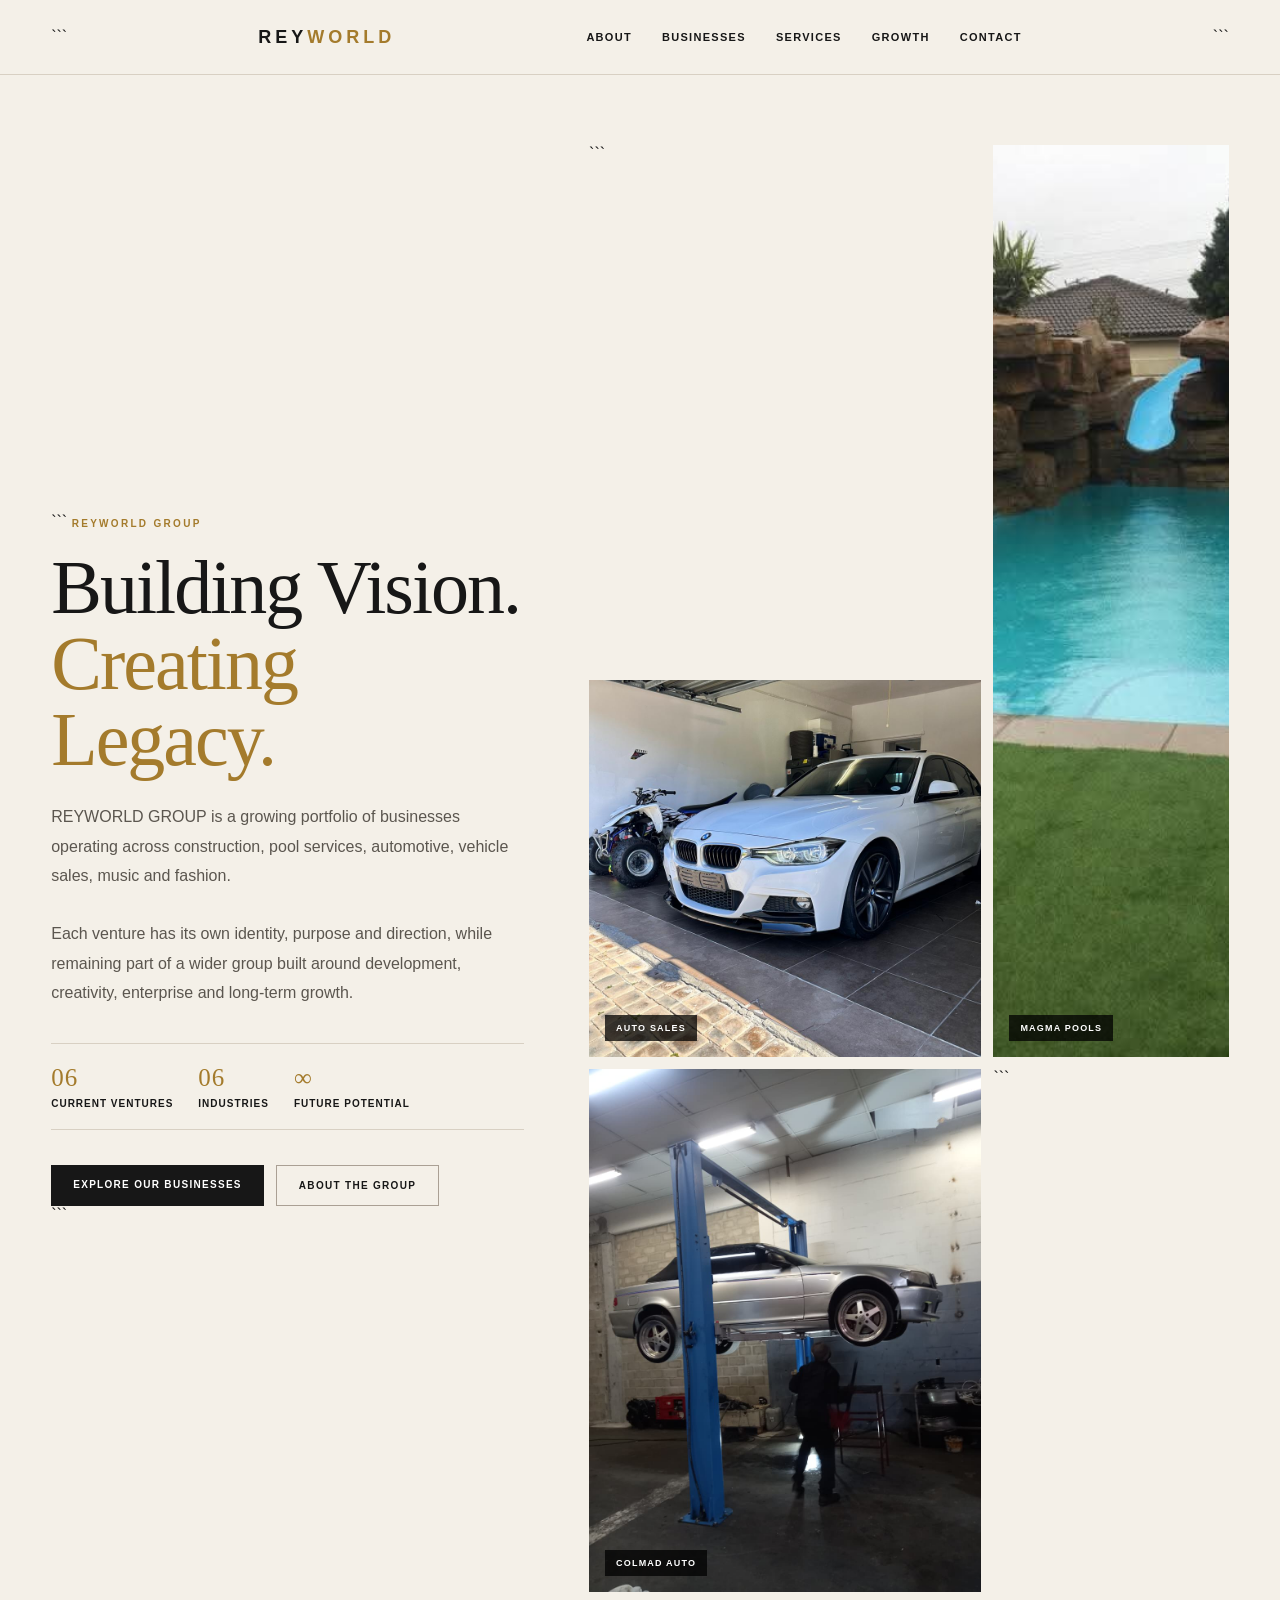
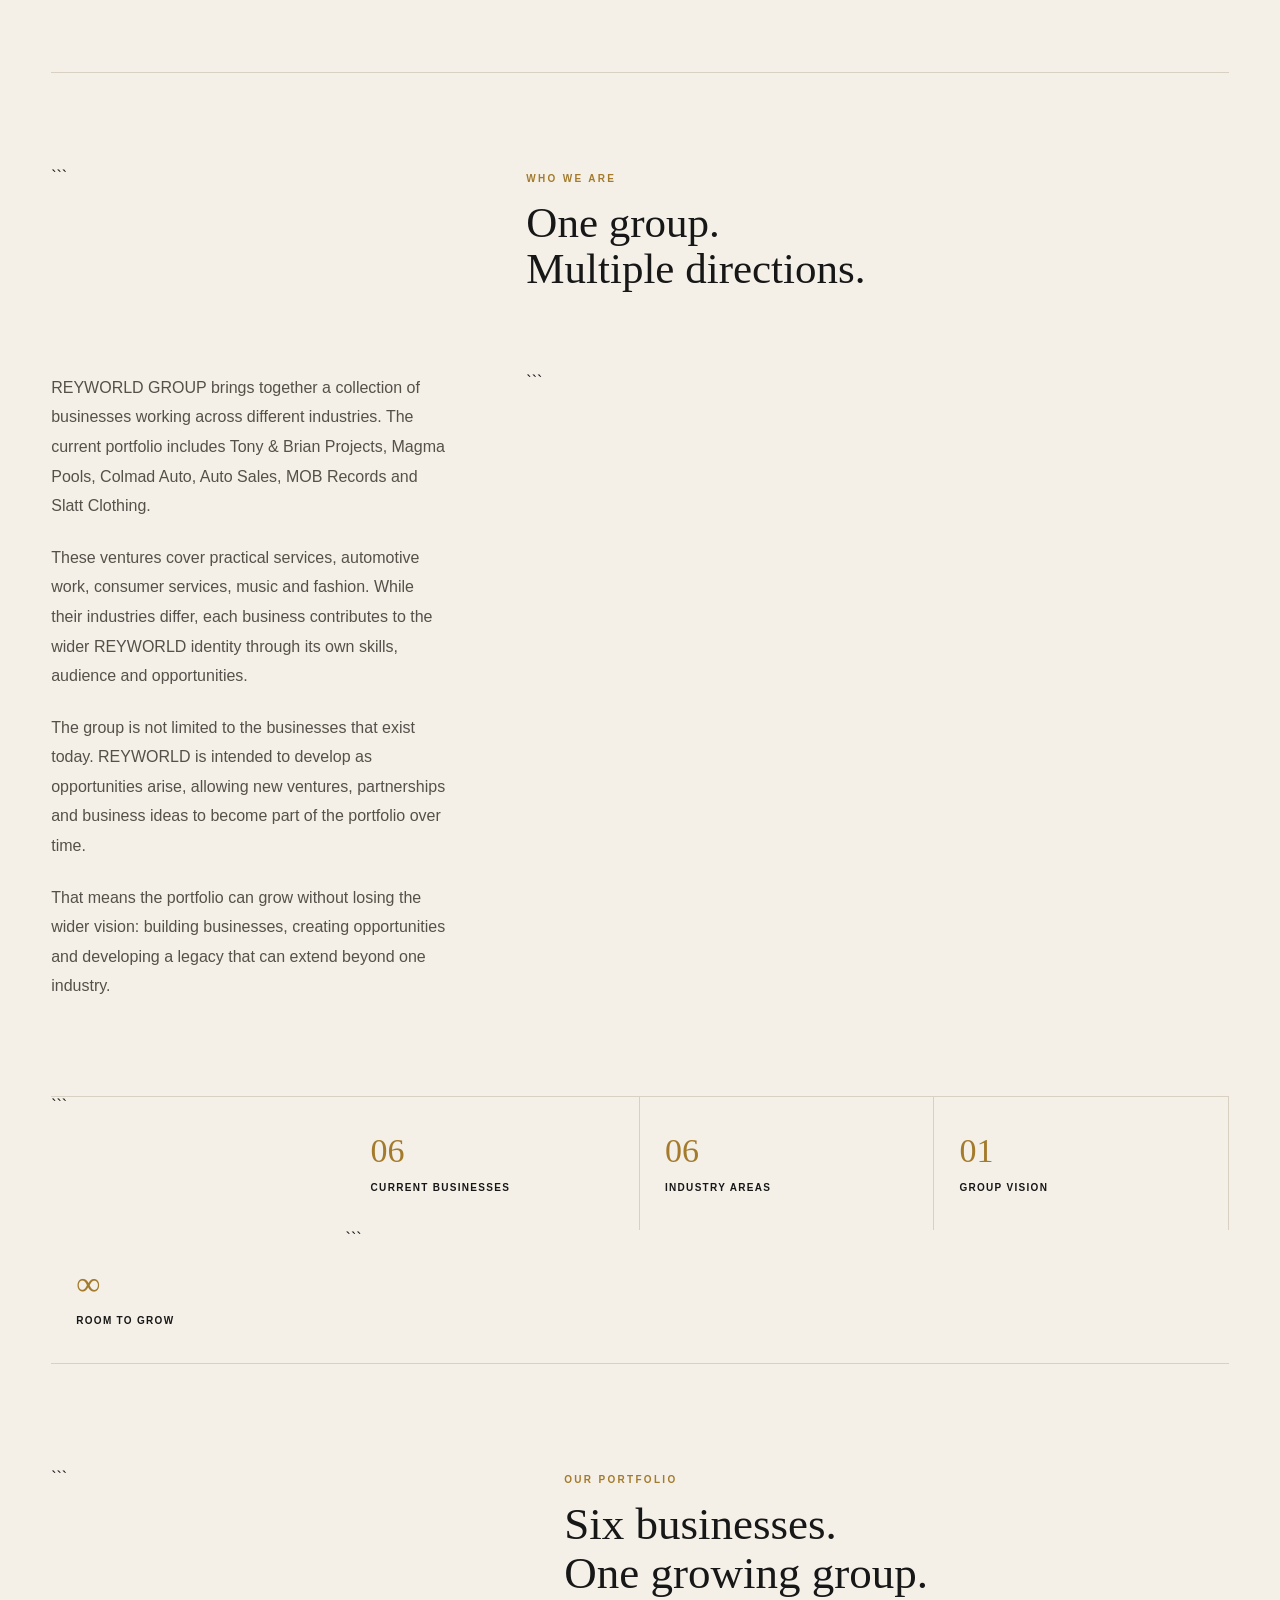
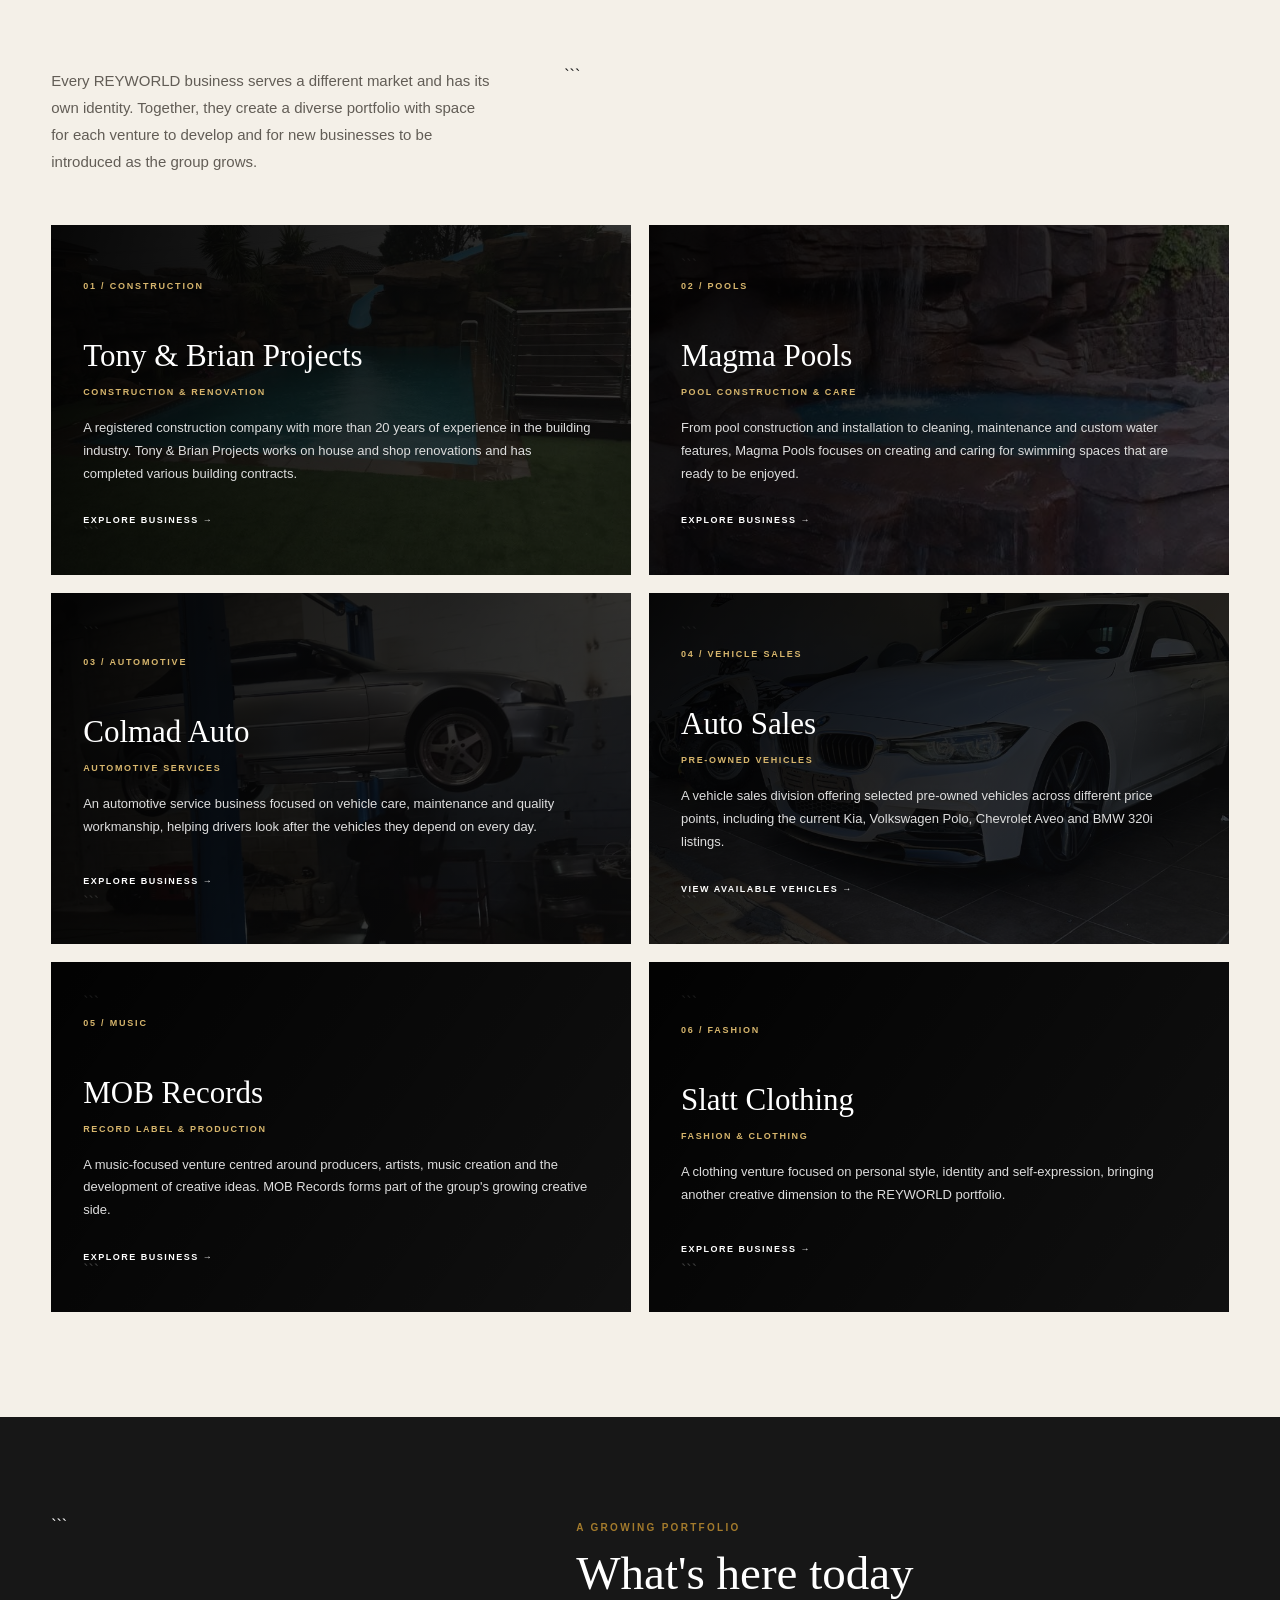
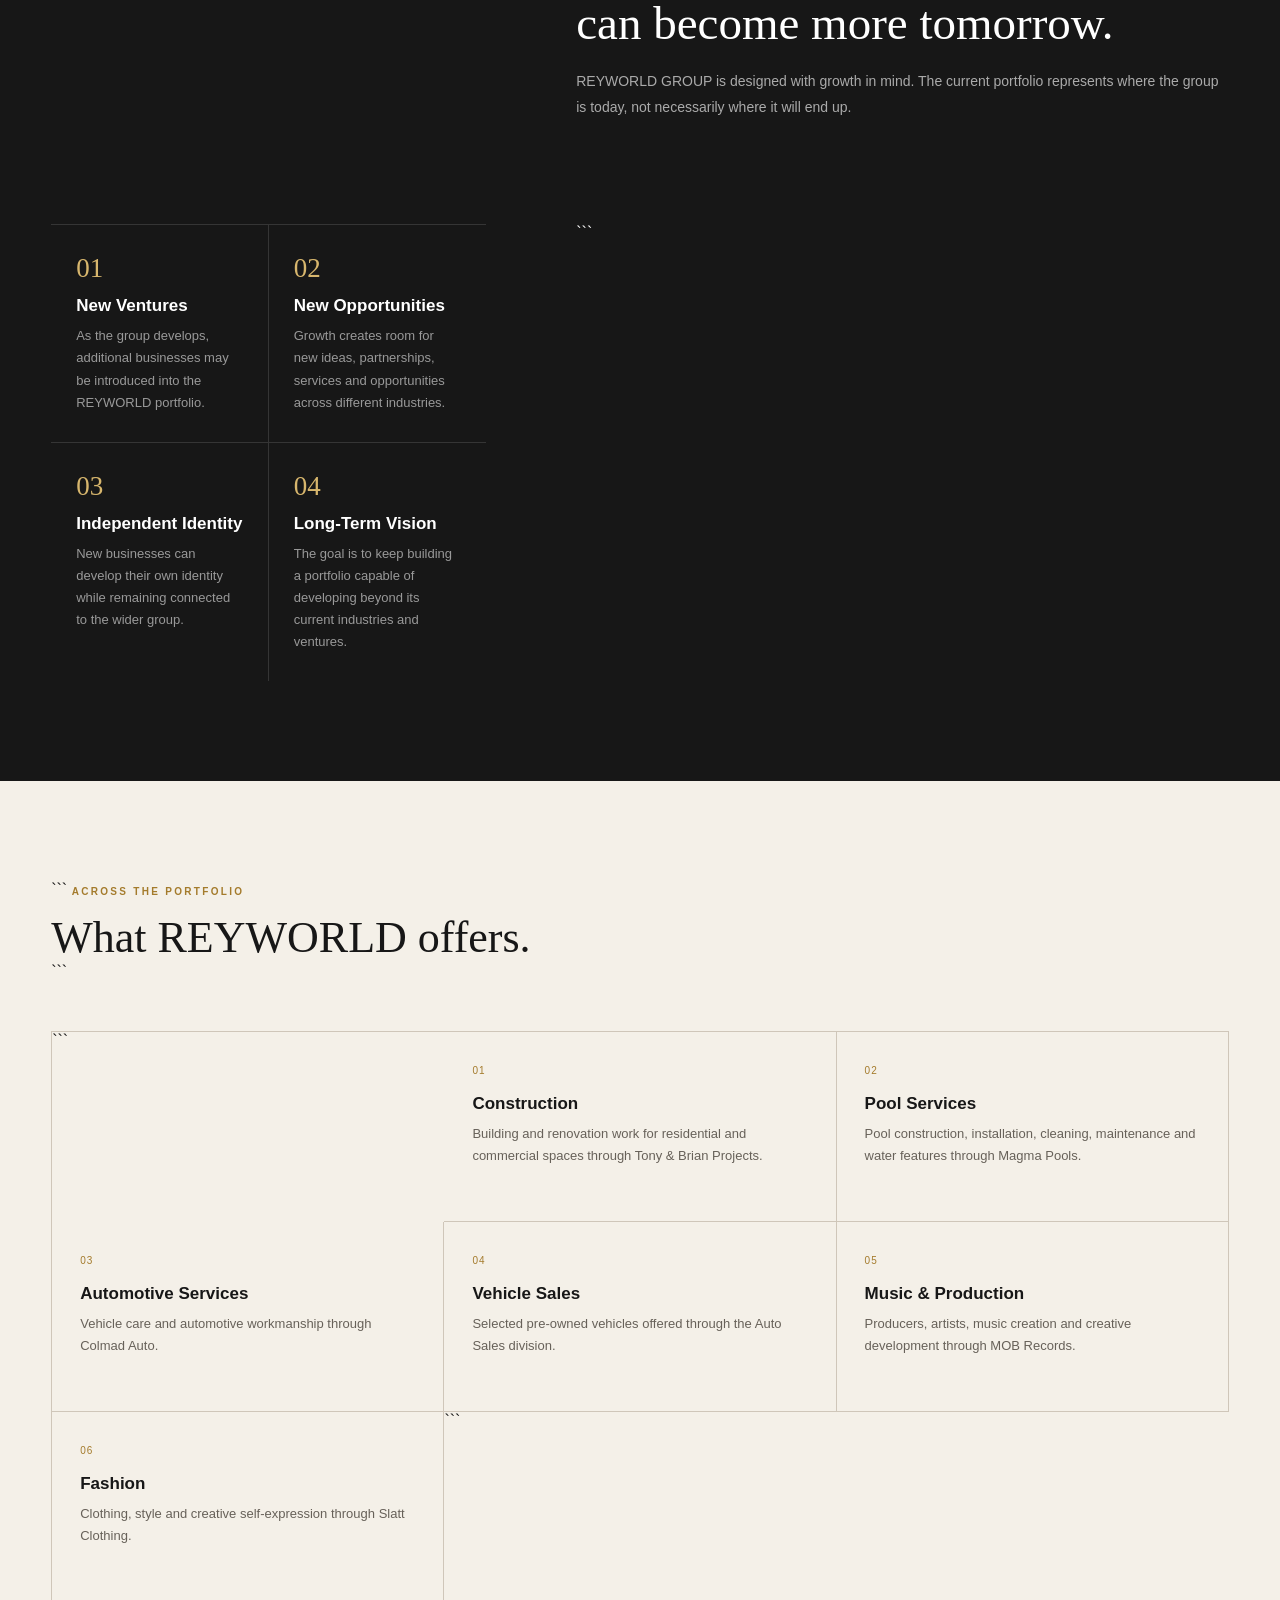
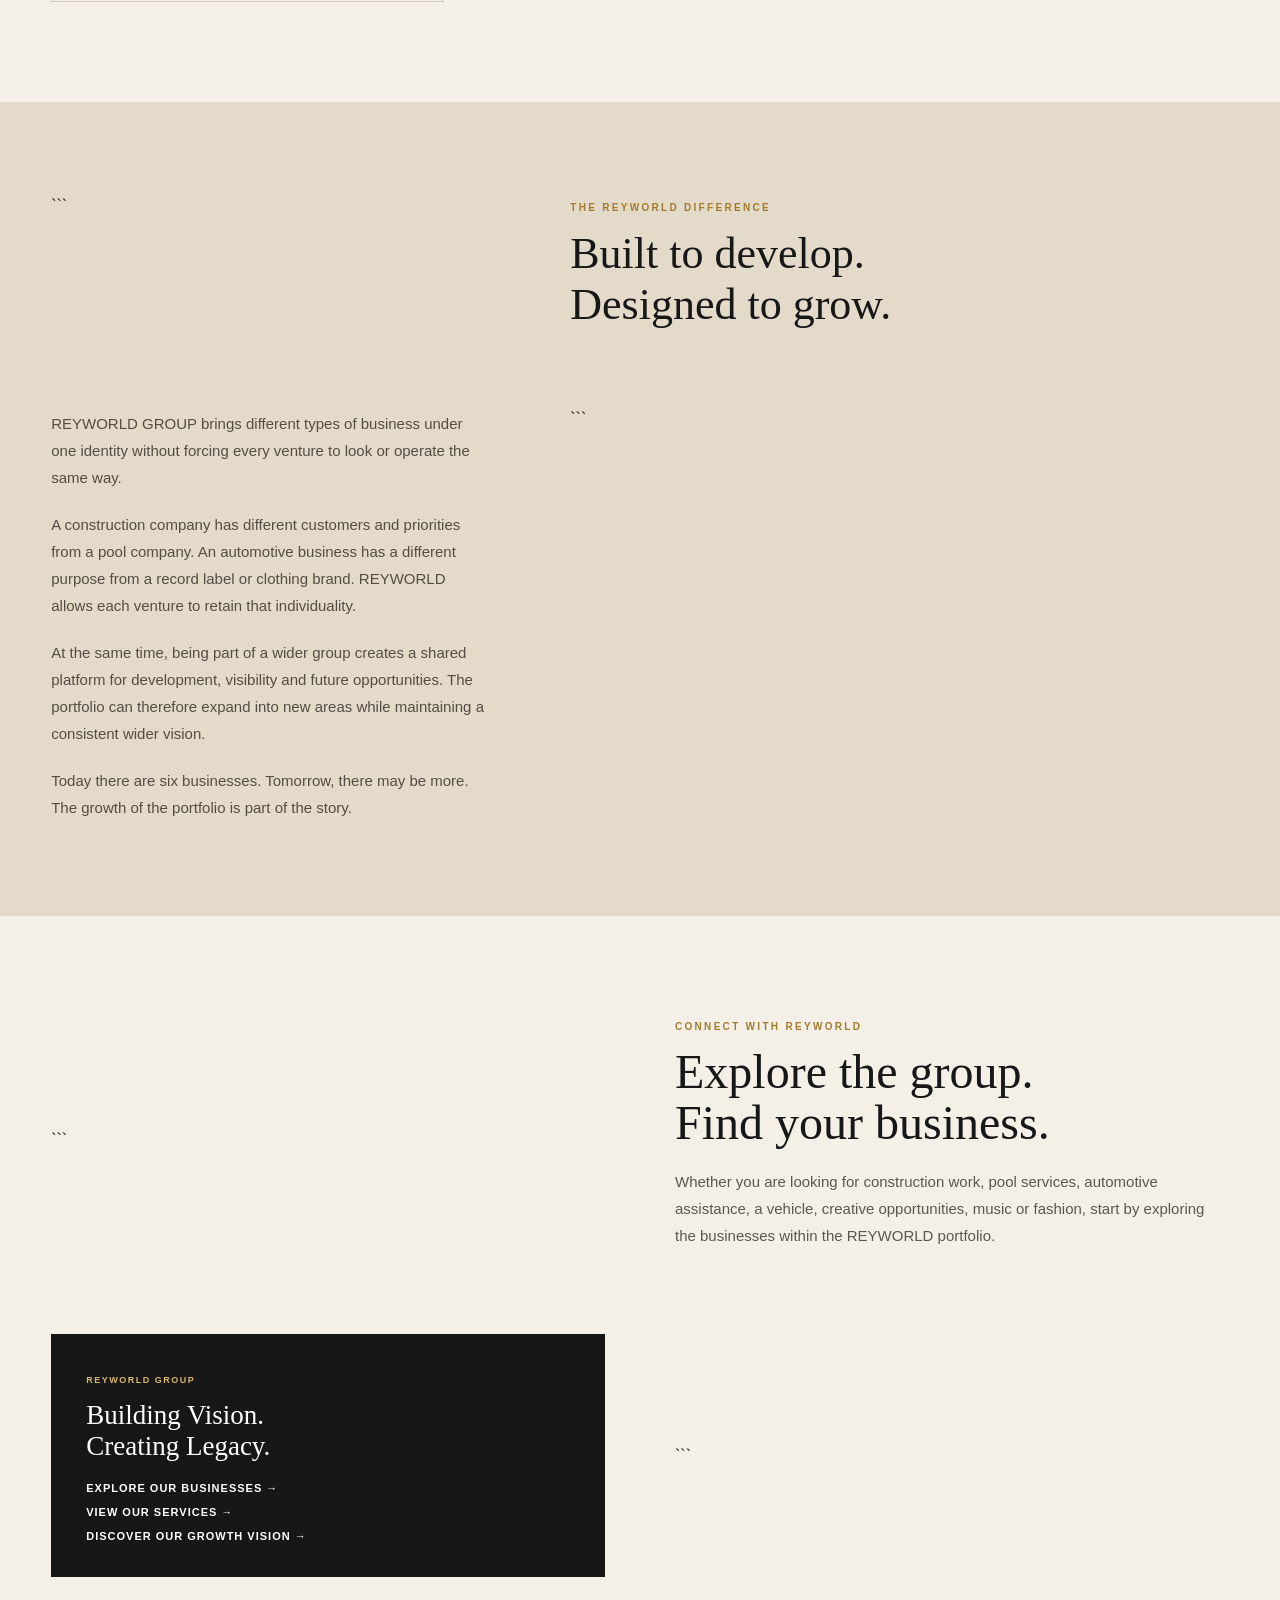
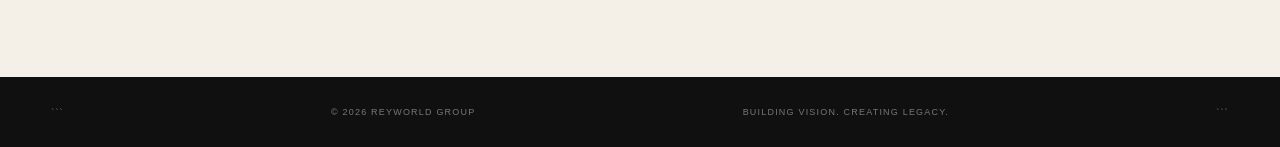
==== index.html @ 30e03f80 "Update index.html" ====
<!DOCTYPE html>

<html lang="en">
<head>
<meta charset="UTF-8">
<meta name="viewport" content="width=device-width, initial-scale=1.0">
<title>REYWORLD GROUP | Building Vision. Creating Legacy.</title>

<style>
*{box-sizing:border-box}

html{scroll-behavior:smooth}

body{
    margin:0;
    background:#f4f0e8;
    color:#171717;
    font-family:Arial,Helvetica,sans-serif;
}

img{
    max-width:100%;
}

a{
    color:inherit;
}

/* HEADER */

header{
    position:sticky;
    top:0;
    z-index:1000;
    background:rgba(244,240,232,.97);
    backdrop-filter:blur(12px);
    border-bottom:1px solid #d8d0c3;
}

.nav{
    width:min(1280px,92%);
    min-height:74px;
    margin:auto;
    display:flex;
    align-items:center;
    justify-content:space-between;
}

.logo{
    text-decoration:none;
    font-size:18px;
    font-weight:800;
    letter-spacing:4px;
}

.logo span{
    color:#a47b2c;
}

.nav-links{
    display:flex;
    gap:30px;
}

.nav-links a{
    text-decoration:none;
    font-size:11px;
    font-weight:bold;
    letter-spacing:1.3px;
    text-transform:uppercase;
}

.nav-links a:hover{
    color:#a47b2c;
}

.menu-button{
    display:none;
    border:0;
    background:none;
    font-size:27px;
    cursor:pointer;
}

.mobile-menu{
    display:none;
}

/* GENERAL */

.container{
    width:min(1280px,92%);
    margin:auto;
}

.section-label{
    color:#a47b2c;
    font-size:10px;
    font-weight:bold;
    letter-spacing:2.3px;
    text-transform:uppercase;
}

.button{
    display:inline-block;
    padding:14px 22px;
    text-decoration:none;
    font-size:10px;
    font-weight:bold;
    letter-spacing:1.3px;
    text-transform:uppercase;
    transition:.25s;
}

.button-dark{
    background:#171717;
    color:white;
}

.button-outline{
    border:1px solid #aaa094;
}

.button:hover{
    transform:translateY(-2px);
}

/* HERO */

.hero{
    padding:70px 0 80px;
    display:grid;
    grid-template-columns:.85fr 1.15fr;
    gap:65px;
    align-items:center;
}

.hero-copy{
    max-width:570px;
}

.hero h1{
    margin:18px 0 25px;
    font-family:Georgia,serif;
    font-size:clamp(46px,6vw,76px);
    line-height:1;
    font-weight:500;
    letter-spacing:-2px;
}

.hero h1 span{
    color:#a47b2c;
}

.hero-text{
    margin:0 0 28px;
    color:#5b564f;
    font-size:16px;
    line-height:1.85;
}

.hero-meta{
    display:flex;
    gap:25px;
    margin:35px 0;
    padding:20px 0;
    border-top:1px solid #d8d0c3;
    border-bottom:1px solid #d8d0c3;
}

.hero-meta div{
    font-size:10px;
    font-weight:bold;
    letter-spacing:1px;
    text-transform:uppercase;
}

.hero-meta strong{
    display:block;
    margin-bottom:6px;
    font-family:Georgia,serif;
    font-size:25px;
    font-weight:500;
    color:#a47b2c;
}

.hero-actions{
    display:flex;
    gap:12px;
    flex-wrap:wrap;
}

/* HERO COLLAGE */

.hero-gallery{
    min-height:570px;
    display:grid;
    grid-template-columns:1.25fr .75fr;
    grid-template-rows:1fr .72fr;
    gap:12px;
}

.hero-image{
    position:relative;
    overflow:hidden;
    background:#d5d0c7;
}

.hero-image:first-child{
    grid-row:span 2;
}

.hero-image img{
    width:100%;
    height:100%;
    display:block;
    object-fit:cover;
    transition:transform .6s ease;
}

.hero-image:hover img{
    transform:scale(1.04);
}

.image-label{
    position:absolute;
    left:16px;
    bottom:16px;
    padding:8px 11px;
    background:rgba(0,0,0,.75);
    color:white;
    font-size:9px;
    font-weight:bold;
    letter-spacing:1.2px;
    text-transform:uppercase;
}

/* ABOUT */

.about{
    padding:95px 0;
    border-top:1px solid #d8d0c3;
}

.about-grid{
    display:grid;
    grid-template-columns:.72fr 1.28fr;
    gap:80px;
}

.about h2{
    margin:14px 0 0;
    font-family:Georgia,serif;
    font-size:43px;
    line-height:1.08;
    font-weight:500;
}

.about-content p{
    margin:0 0 22px;
    color:#555049;
    font-size:16px;
    line-height:1.85;
}

.about-content p:last-child{
    margin-bottom:0;
}

/* FACTS */

.facts{
    display:grid;
    grid-template-columns:repeat(4,1fr);
    border-top:1px solid #d8d0c3;
    border-bottom:1px solid #d8d0c3;
}

.fact{
    padding:35px 25px;
    border-right:1px solid #d8d0c3;
}

.fact:last-child{
    border-right:0;
}

.fact-number{
    display:block;
    margin-bottom:7px;
    color:#a47b2c;
    font-family:Georgia,serif;
    font-size:34px;
}

.fact-title{
    font-size:10px;
    font-weight:bold;
    letter-spacing:1.3px;
    text-transform:uppercase;
}

/* BUSINESS INTRO */

.business-section{
    padding:105px 0;
}

.section-heading{
    display:grid;
    grid-template-columns:.8fr 1.2fr;
    gap:70px;
    margin-bottom:50px;
}

.section-heading h2{
    margin:13px 0 0;
    font-family:Georgia,serif;
    font-size:45px;
    line-height:1.08;
    font-weight:500;
}

.section-heading p{
    margin:0;
    align-self:end;
    color:#625d56;
    font-size:15px;
    line-height:1.8;
}

/* BUSINESS CARDS */

.business-grid{
    display:grid;
    grid-template-columns:repeat(2,1fr);
    gap:18px;
}

.business-card{
    position:relative;
    min-height:330px;
    padding:32px;
    display:flex;
    flex-direction:column;
    justify-content:space-between;
    overflow:hidden;
    background:#191919;
    color:white;
    text-decoration:none;
}

.business-card::after{
    content:"";
    position:absolute;
    inset:0;
    background:linear-gradient(125deg,rgba(0,0,0,.94),rgba(0,0,0,.35));
    z-index:1;
}

.business-card-image{
    position:absolute;
    inset:0;
    width:100%;
    height:100%;
    object-fit:cover;
    opacity:.42;
    transition:.6s;
}

.business-card:hover .business-card-image{
    transform:scale(1.05);
    opacity:.55;
}

.business-content,
.business-link{
    position:relative;
    z-index:2;
}

.business-number{
    color:#d7b66d;
    font-size:9px;
    font-weight:bold;
    letter-spacing:1.8px;
}

.business-card h3{
    margin:45px 0 7px;
    font-family:Georgia,serif;
    font-size:31px;
    font-weight:500;
}

.business-type{
    color:#d7b66d;
    font-size:9px;
    font-weight:bold;
    letter-spacing:1.6px;
    text-transform:uppercase;
}

.business-card p{
    max-width:510px;
    margin:18px 0 0;
    color:#ddd;
    font-size:13px;
    line-height:1.75;
}

.business-link{
    margin-top:30px;
    font-size:9px;
    font-weight:bold;
    letter-spacing:1.5px;
    text-transform:uppercase;
}

.business-card:hover .business-link{
    color:#d7b66d;
}

/* GROWTH */

.growth{
    padding:100px 0;
    background:#171717;
    color:white;
}

.growth-grid{
    display:grid;
    grid-template-columns:.8fr 1.2fr;
    gap:90px;
}

.growth h2{
    margin:14px 0 20px;
    font-family:Georgia,serif;
    font-size:47px;
    line-height:1.06;
    font-weight:500;
}

.growth-intro{
    color:#aaa;
    font-size:14px;
    line-height:1.85;
}

.growth-content{
    display:grid;
    grid-template-columns:1fr 1fr;
    gap:0;
}

.growth-item{
    padding:28px 25px;
    border-top:1px solid #353535;
}

.growth-item:nth-child(odd){
    border-right:1px solid #353535;
}

.growth-item span{
    color:#d7b66d;
    font-family:Georgia,serif;
    font-size:27px;
}

.growth-item h3{
    margin:12px 0 9px;
    font-size:17px;
}

.growth-item p{
    margin:0;
    color:#999;
    font-size:13px;
    line-height:1.7;
}

/* SERVICES */

.services{
    padding:100px 0;
}

.services-heading{
    margin-bottom:50px;
}

.services-heading h2{
    margin:13px 0 0;
    font-family:Georgia,serif;
    font-size:44px;
    font-weight:500;
}

.service-grid{
    display:grid;
    grid-template-columns:repeat(3,1fr);
    border-top:1px solid #cfc6b9;
    border-left:1px solid #cfc6b9;
}

.service{
    min-height:190px;
    padding:28px;
    border-right:1px solid #cfc6b9;
    border-bottom:1px solid #cfc6b9;
}

.service-number{
    color:#a47b2c;
    font-size:10px;
    letter-spacing:1px;
}

.service h3{
    margin:16px 0 9px;
    font-size:17px;
}

.service p{
    margin:0;
    color:#676159;
    font-size:13px;
    line-height:1.7;
}

/* WHY */

.why{
    padding:95px 0;
    background:#e4dac9;
}

.why-grid{
    display:grid;
    grid-template-columns:.8fr 1.2fr;
    gap:80px;
}

.why h2{
    margin:13px 0 0;
    font-family:Georgia,serif;
    font-size:44px;
    font-weight:500;
}

.why-content p{
    margin:0 0 20px;
    color:#544d43;
    font-size:15px;
    line-height:1.8;
}

.why-content p:last-child{
    margin-bottom:0;
}

/* CONTACT */

.contact{
    padding:100px 0;
}

.contact-grid{
    display:grid;
    grid-template-columns:1fr 1fr;
    gap:70px;
    align-items:center;
}

.contact h2{
    margin:13px 0 20px;
    font-family:Georgia,serif;
    font-size:48px;
    font-weight:500;
    line-height:1.05;
}

.contact-text{
    max-width:560px;
    color:#5d574f;
    font-size:15px;
    line-height:1.8;
}

.contact-box{
    padding:35px;
    background:#171717;
    color:white;
}

.contact-box small{
    color:#d7b66d;
    font-size:9px;
    font-weight:bold;
    letter-spacing:1.5px;
}

.contact-box h3{
    margin:13px 0 20px;
    font-family:Georgia,serif;
    font-size:27px;
    font-weight:500;
}

.contact-box a{
    display:block;
    margin-top:12px;
    color:white;
    text-decoration:none;
    font-size:11px;
    font-weight:bold;
    letter-spacing:1px;
    text-transform:uppercase;
}

.contact-box a:hover{
    color:#d7b66d;
}

/* FOOTER */

footer{
    padding:30px 0;
    background:#101010;
    color:#777;
}

.footer-inner{
    width:min(1280px,92%);
    margin:auto;
    display:flex;
    justify-content:space-between;
    gap:20px;
    font-size:9px;
    letter-spacing:1.2px;
    text-transform:uppercase;
}

/* MOBILE */

@media(max-width:850px){

    .nav{
        min-height:68px;
    }

    .nav-links{
        display:none;
    }

    .menu-button{
        display:block;
    }

    .mobile-menu{
        padding:8px 6% 18px;
        background:#f4f0e8;
        border-top:1px solid #d8d0c3;
    }

    .mobile-menu a{
        display:block;
        padding:12px 0;
        text-decoration:none;
        font-size:11px;
        font-weight:bold;
        letter-spacing:1px;
        text-transform:uppercase;
    }

    .hero{
        grid-template-columns:1fr;
        padding:50px 0;
    }

    .hero-gallery{
        min-height:430px;
    }

    .about-grid,
    .growth-grid,
    .why-grid,
    .contact-grid,
    .section-heading{
        grid-template-columns:1fr;
        gap:35px;
    }

    .facts{
        grid-template-columns:1fr 1fr;
    }

    .fact{
        border-bottom:1px solid #d8d0c3;
    }

    .business-grid{
        grid-template-columns:1fr;
    }

    .service-grid{
        grid-template-columns:1fr;
    }

    .growth-content{
        grid-template-columns:1fr;
    }

    .growth-item:nth-child(odd){
        border-right:0;
    }

    .footer-inner{
        flex-direction:column;
    }
}

</style>

</head>

<body>

<header>

<div class="nav">

```
<a href="#home" class="logo">
    REY<span>WORLD</span>
</a>

<nav class="nav-links">
    <a href="#about">About</a>
    <a href="#businesses">Businesses</a>
    <a href="#services">Services</a>
    <a href="#growth">Growth</a>
    <a href="#contact">Contact</a>
</nav>

<button class="menu-button" onclick="toggleMenu()">⋮</button>
```

</div>

<div class="mobile-menu" id="mobileMenu">

```
<a href="#about" onclick="toggleMenu()">About</a>
<a href="#businesses" onclick="toggleMenu()">Businesses</a>
<a href="#services" onclick="toggleMenu()">Services</a>
<a href="#growth" onclick="toggleMenu()">Growth</a>
<a href="#contact" onclick="toggleMenu()">Contact</a>
```

</div>

</header>

<main>

<div class="container">

<!-- HERO -->

<section class="hero" id="home">

<div class="hero-copy">

```
<span class="section-label">
    REYWORLD GROUP
</span>

<h1>
    Building Vision.<br>
    <span>Creating Legacy.</span>
</h1>

<p class="hero-text">
    REYWORLD GROUP is a growing portfolio of businesses operating
    across construction, pool services, automotive, vehicle sales,
    music and fashion.
</p>

<p class="hero-text">
    Each venture has its own identity, purpose and direction,
    while remaining part of a wider group built around development,
    creativity, enterprise and long-term growth.
</p>

<div class="hero-meta">

    <div>
        <strong>06</strong>
        Current Ventures
    </div>

    <div>
        <strong>06</strong>
        Industries
    </div>

    <div>
        <strong>∞</strong>
        Future Potential
    </div>

</div>

<div class="hero-actions">

    <a href="#businesses" class="button button-dark">
        Explore Our Businesses
    </a>

    <a href="#about" class="button button-outline">
        About The Group
    </a>

</div>
```

</div>

<div class="hero-gallery">

```
<div class="hero-image">

    <img
        src="images/WhatsApp Image 2026-09-11 at 10.52.59.jpeg"
        alt="Magma Pools swimming pool"
    >

    <div class="image-label">
        Magma Pools
    </div>

</div>


<div class="hero-image">

    <img
        src="images/WhatsApp Image 2026-09-12 at 19.15.19.jpeg"
        alt="BMW 320i available through Auto Sales"
    >

    <div class="image-label">
        Auto Sales
    </div>

</div>


<div class="hero-image">

    <img
        src="images/WhatsApp Image 2026-09-12 at 19.15.59.jpeg"
        alt="Colmad Auto workshop"
    >

    <div class="image-label">
        Colmad Auto
    </div>

</div>
```

</section>

<!-- ABOUT -->

<section class="about" id="about">

<div class="about-grid">

```
<div>

    <span class="section-label">
        Who We Are
    </span>

    <h2>
        One group.<br>
        Multiple directions.
    </h2>

</div>


<div class="about-content">

    <p>
        REYWORLD GROUP brings together a collection of businesses
        working across different industries. The current portfolio
        includes Tony & Brian Projects, Magma Pools, Colmad Auto,
        Auto Sales, MOB Records and Slatt Clothing.
    </p>

    <p>
        These ventures cover practical services, automotive work,
        consumer services, music and fashion. While their industries
        differ, each business contributes to the wider REYWORLD
        identity through its own skills, audience and opportunities.
    </p>

    <p>
        The group is not limited to the businesses that exist today.
        REYWORLD is intended to develop as opportunities arise,
        allowing new ventures, partnerships and business ideas to
        become part of the portfolio over time.
    </p>

    <p>
        That means the portfolio can grow without losing the wider
        vision: building businesses, creating opportunities and
        developing a legacy that can extend beyond one industry.
    </p>

</div>
```

</div>

</section>

<!-- FACTS -->

<section class="facts">

```
<div class="fact">
    <span class="fact-number">06</span>
    <span class="fact-title">Current Businesses</span>
</div>

<div class="fact">
    <span class="fact-number">06</span>
    <span class="fact-title">Industry Areas</span>
</div>

<div class="fact">
    <span class="fact-number">01</span>
    <span class="fact-title">Group Vision</span>
</div>

<div class="fact">
    <span class="fact-number">∞</span>
    <span class="fact-title">Room To Grow</span>
</div>
```

</section>

<!-- BUSINESSES -->

<section class="business-section" id="businesses">

<div class="section-heading">

```
<div>

    <span class="section-label">
        Our Portfolio
    </span>

    <h2>
        Six businesses.<br>
        One growing group.
    </h2>

</div>

<p>
    Every REYWORLD business serves a different market and has its own
    identity. Together, they create a diverse portfolio with space
    for each venture to develop and for new businesses to be introduced
    as the group grows.
</p>
```

</div>

<div class="business-grid">

<a href="tony-brian.html" class="business-card">

```
<img
    class="business-card-image"
    src="images/WhatsApp Image 2026-09-11 at 10.52.59.jpeg"
    alt=""
>

<div class="business-content">

    <span class="business-number">
        01 / CONSTRUCTION
    </span>

    <h3>
        Tony & Brian Projects
    </h3>

    <span class="business-type">
        Construction & Renovation
    </span>

    <p>
        A registered construction company with more than 20 years
        of experience in the building industry. Tony & Brian Projects
        works on house and shop renovations and has completed
        various building contracts.
    </p>

</div>

<span class="business-link">
    Explore Business →
</span>
```

</a>

<a href="magma-pools.html" class="business-card">

```
<img
    class="business-card-image"
    src="images/WhatsApp Image 2026-09-11 at 10.53.00 (1).jpeg"
    alt=""
>

<div class="business-content">

    <span class="business-number">
        02 / POOLS
    </span>

    <h3>
        Magma Pools
    </h3>

    <span class="business-type">
        Pool Construction & Care
    </span>

    <p>
        From pool construction and installation to cleaning,
        maintenance and custom water features, Magma Pools focuses
        on creating and caring for swimming spaces that are ready
        to be enjoyed.
    </p>

</div>

<span class="business-link">
    Explore Business →
</span>
```

</a>

<a href="colmad-auto.html" class="business-card">

```
<img
    class="business-card-image"
    src="images/WhatsApp Image 2026-09-12 at 19.15.59.jpeg"
    alt=""
>

<div class="business-content">

    <span class="business-number">
        03 / AUTOMOTIVE
    </span>

    <h3>
        Colmad Auto
    </h3>

    <span class="business-type">
        Automotive Services
    </span>

    <p>
        An automotive service business focused on vehicle care,
        maintenance and quality workmanship, helping drivers look
        after the vehicles they depend on every day.
    </p>

</div>

<span class="business-link">
    Explore Business →
</span>
```

</a>

<a href="auto-sales.html" class="business-card">

```
<img
    class="business-card-image"
    src="images/WhatsApp Image 2026-09-12 at 19.15.19.jpeg"
    alt=""
>

<div class="business-content">

    <span class="business-number">
        04 / VEHICLE SALES
    </span>

    <h3>
        Auto Sales
    </h3>

    <span class="business-type">
        Pre-Owned Vehicles
    </span>

    <p>
        A vehicle sales division offering selected pre-owned vehicles
        across different price points, including the current Kia,
        Volkswagen Polo, Chevrolet Aveo and BMW 320i listings.
    </p>

</div>

<span class="business-link">
    View Available Vehicles →
</span>
```

</a>

<a href="mob-records.html" class="business-card">

```
<div class="business-content">

    <span class="business-number">
        05 / MUSIC
    </span>

    <h3>
        MOB Records
    </h3>

    <span class="business-type">
        Record Label & Production
    </span>

    <p>
        A music-focused venture centred around producers, artists,
        music creation and the development of creative ideas.
        MOB Records forms part of the group's growing creative side.
    </p>

</div>

<span class="business-link">
    Explore Business →
</span>
```

</a>

<a href="slatt-clothing.html" class="business-card">

```
<div class="business-content">

    <span class="business-number">
        06 / FASHION
    </span>

    <h3>
        Slatt Clothing
    </h3>

    <span class="business-type">
        Fashion & Clothing
    </span>

    <p>
        A clothing venture focused on personal style, identity
        and self-expression, bringing another creative dimension
        to the REYWORLD portfolio.
    </p>

</div>

<span class="business-link">
    Explore Business →
</span>
```

</a>

</div>

</section>

</div>

<!-- GROWTH -->

<section class="growth" id="growth">

<div class="container">

<div class="growth-grid">

```
<div>

    <span class="section-label">
        A Growing Portfolio
    </span>

    <h2>
        What's here today<br>
        can become more tomorrow.
    </h2>

    <p class="growth-intro">
        REYWORLD GROUP is designed with growth in mind. The current
        portfolio represents where the group is today, not necessarily
        where it will end up.
    </p>

</div>


<div class="growth-content">

    <div class="growth-item">

        <span>01</span>

        <h3>New Ventures</h3>

        <p>
            As the group develops, additional businesses may be
            introduced into the REYWORLD portfolio.
        </p>

    </div>


    <div class="growth-item">

        <span>02</span>

        <h3>New Opportunities</h3>

        <p>
            Growth creates room for new ideas, partnerships,
            services and opportunities across different industries.
        </p>

    </div>


    <div class="growth-item">

        <span>03</span>

        <h3>Independent Identity</h3>

        <p>
            New businesses can develop their own identity while
            remaining connected to the wider group.
        </p>

    </div>


    <div class="growth-item">

        <span>04</span>

        <h3>Long-Term Vision</h3>

        <p>
            The goal is to keep building a portfolio capable of
            developing beyond its current industries and ventures.
        </p>

    </div>

</div>
```

</div>

</div>

</section>

<!-- SERVICES -->

<div class="container">

<section class="services" id="services">

<div class="services-heading">

```
<span class="section-label">
    Across The Portfolio
</span>

<h2>
    What REYWORLD offers.
</h2>
```

</div>

<div class="service-grid">

```
<div class="service">

    <span class="service-number">01</span>

    <h3>Construction</h3>

    <p>
        Building and renovation work for residential and commercial
        spaces through Tony & Brian Projects.
    </p>

</div>


<div class="service">

    <span class="service-number">02</span>

    <h3>Pool Services</h3>

    <p>
        Pool construction, installation, cleaning, maintenance
        and water features through Magma Pools.
    </p>

</div>


<div class="service">

    <span class="service-number">03</span>

    <h3>Automotive Services</h3>

    <p>
        Vehicle care and automotive workmanship through Colmad Auto.
    </p>

</div>


<div class="service">

    <span class="service-number">04</span>

    <h3>Vehicle Sales</h3>

    <p>
        Selected pre-owned vehicles offered through the Auto Sales division.
    </p>

</div>


<div class="service">

    <span class="service-number">05</span>

    <h3>Music & Production</h3>

    <p>
        Producers, artists, music creation and creative development
        through MOB Records.
    </p>

</div>


<div class="service">

    <span class="service-number">06</span>

    <h3>Fashion</h3>

    <p>
        Clothing, style and creative self-expression through
        Slatt Clothing.
    </p>

</div>
```

</div>

</section>

</div>

<!-- WHY -->

<section class="why">

<div class="container">

<div class="why-grid">

```
<div>

    <span class="section-label">
        The REYWORLD Difference
    </span>

    <h2>
        Built to develop.<br>
        Designed to grow.
    </h2>

</div>


<div class="why-content">

    <p>
        REYWORLD GROUP brings different types of business under one
        identity without forcing every venture to look or operate
        the same way.
    </p>

    <p>
        A construction company has different customers and priorities
        from a pool company. An automotive business has a different
        purpose from a record label or clothing brand. REYWORLD allows
        each venture to retain that individuality.
    </p>

    <p>
        At the same time, being part of a wider group creates a shared
        platform for development, visibility and future opportunities.
        The portfolio can therefore expand into new areas while
        maintaining a consistent wider vision.
    </p>

    <p>
        Today there are six businesses. Tomorrow, there may be more.
        The growth of the portfolio is part of the story.
    </p>

</div>
```

</div>

</div>

</section>

<!-- CONTACT -->

<section class="contact" id="contact">

<div class="container">

<div class="contact-grid">

```
<div>

    <span class="section-label">
        Connect With REYWORLD
    </span>

    <h2>
        Explore the group.<br>
        Find your business.
    </h2>

    <p class="contact-text">
        Whether you are looking for construction work, pool services,
        automotive assistance, a vehicle, creative opportunities,
        music or fashion, start by exploring the businesses within
        the REYWORLD portfolio.
    </p>

</div>


<div class="contact-box">

    <small>
        REYWORLD GROUP
    </small>

    <h3>
        Building Vision.<br>
        Creating Legacy.
    </h3>

    <a href="#businesses">
        Explore Our Businesses →
    </a>

    <a href="#services">
        View Our Services →
    </a>

    <a href="#growth">
        Discover Our Growth Vision →
    </a>

</div>
```

</div>

</div>

</section>

<footer>

<div class="footer-inner">

```
<span>
    © 2026 REYWORLD GROUP
</span>

<span>
    Building Vision. Creating Legacy.
</span>
```

</div>

</footer>

<script>

function toggleMenu(){

    const menu=document.getElementById("mobileMenu");

    if(menu.style.display==="block"){
        menu.style.display="none";
    }else{
        menu.style.display="block";
    }

}

</script>

</body>
</html>
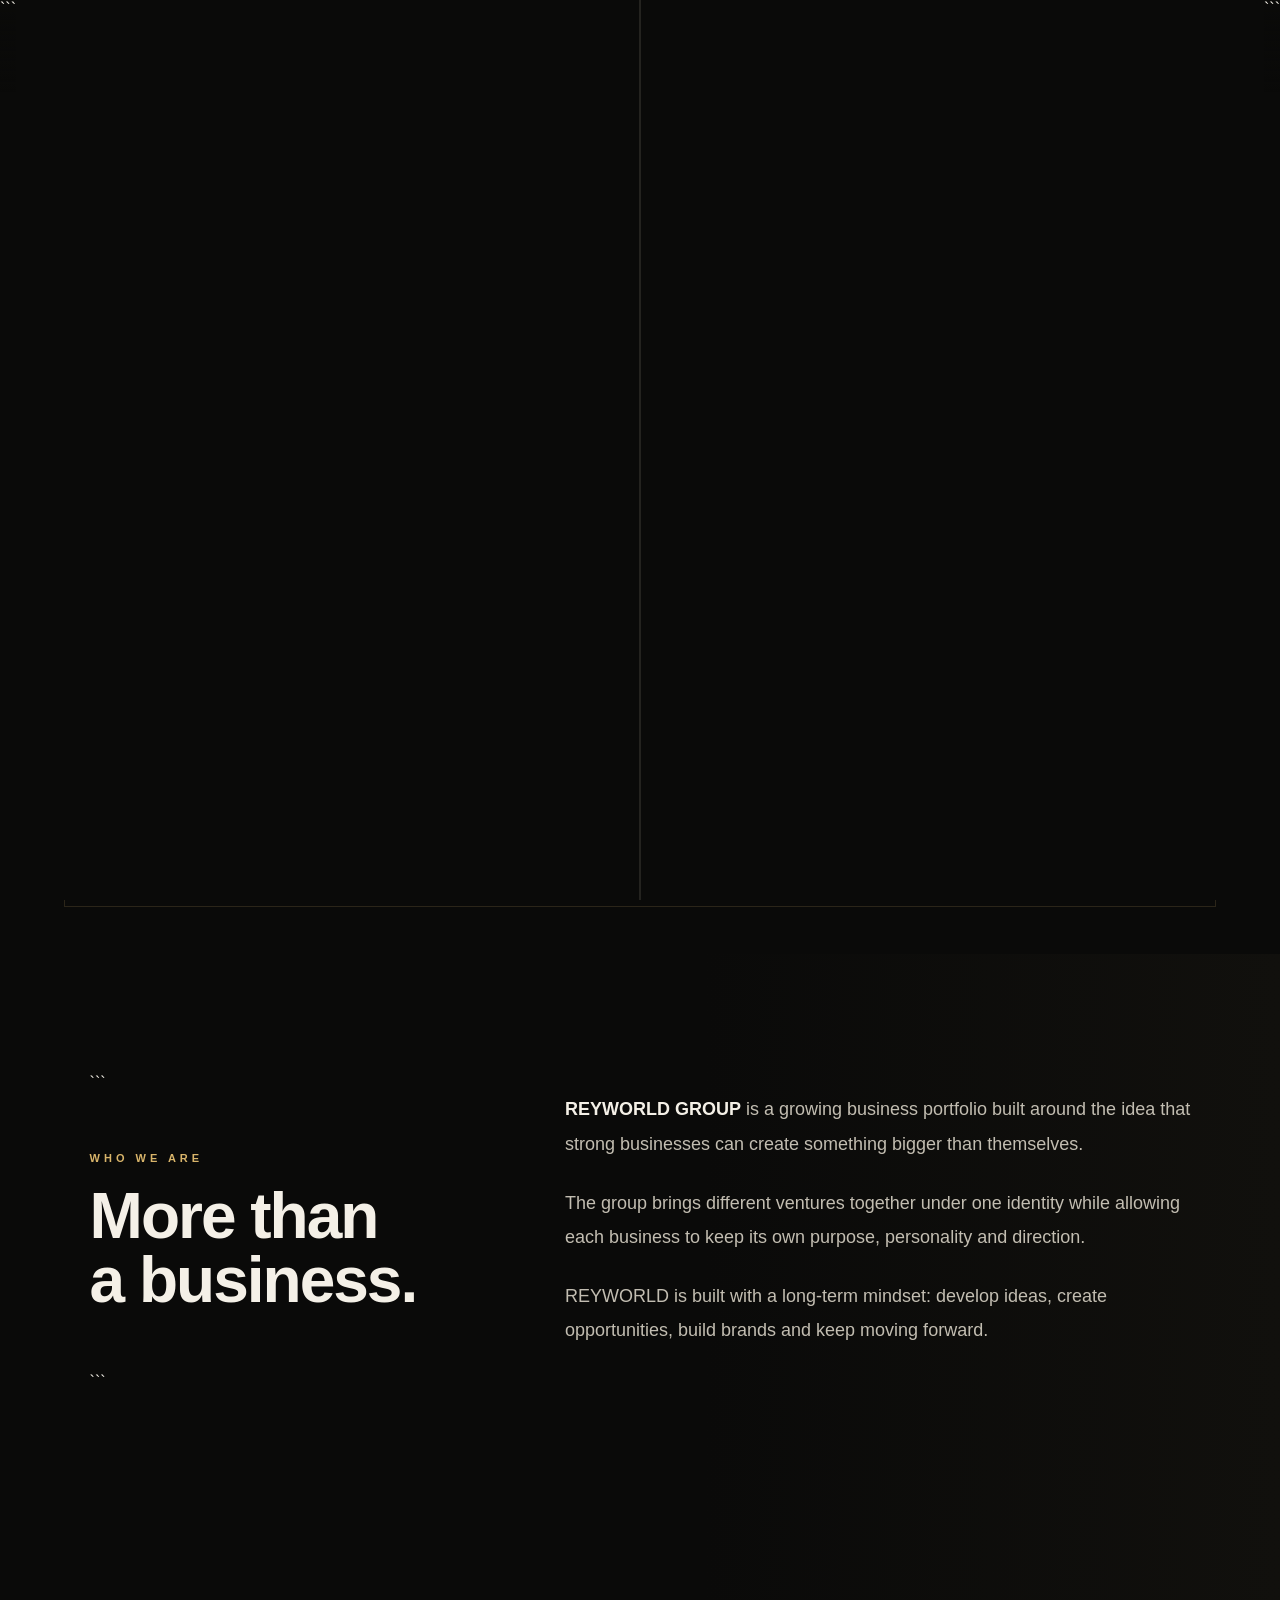
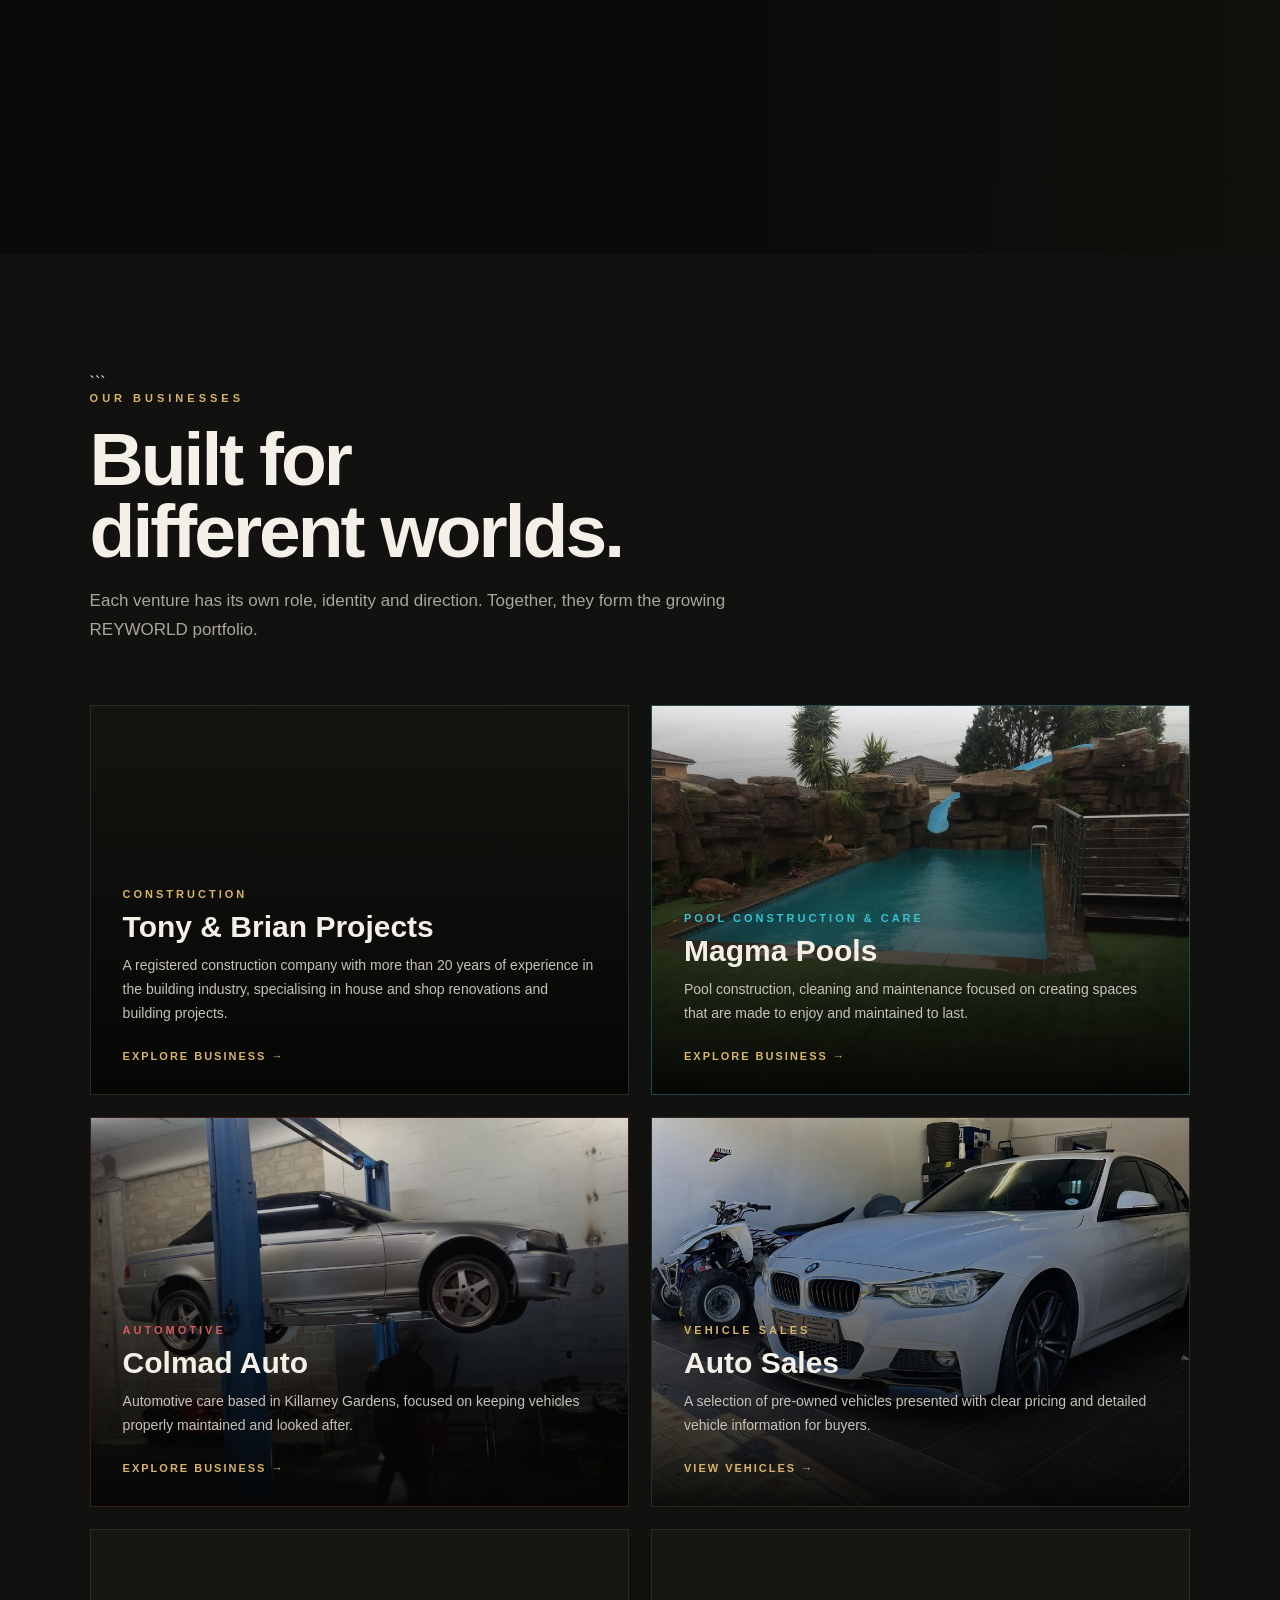
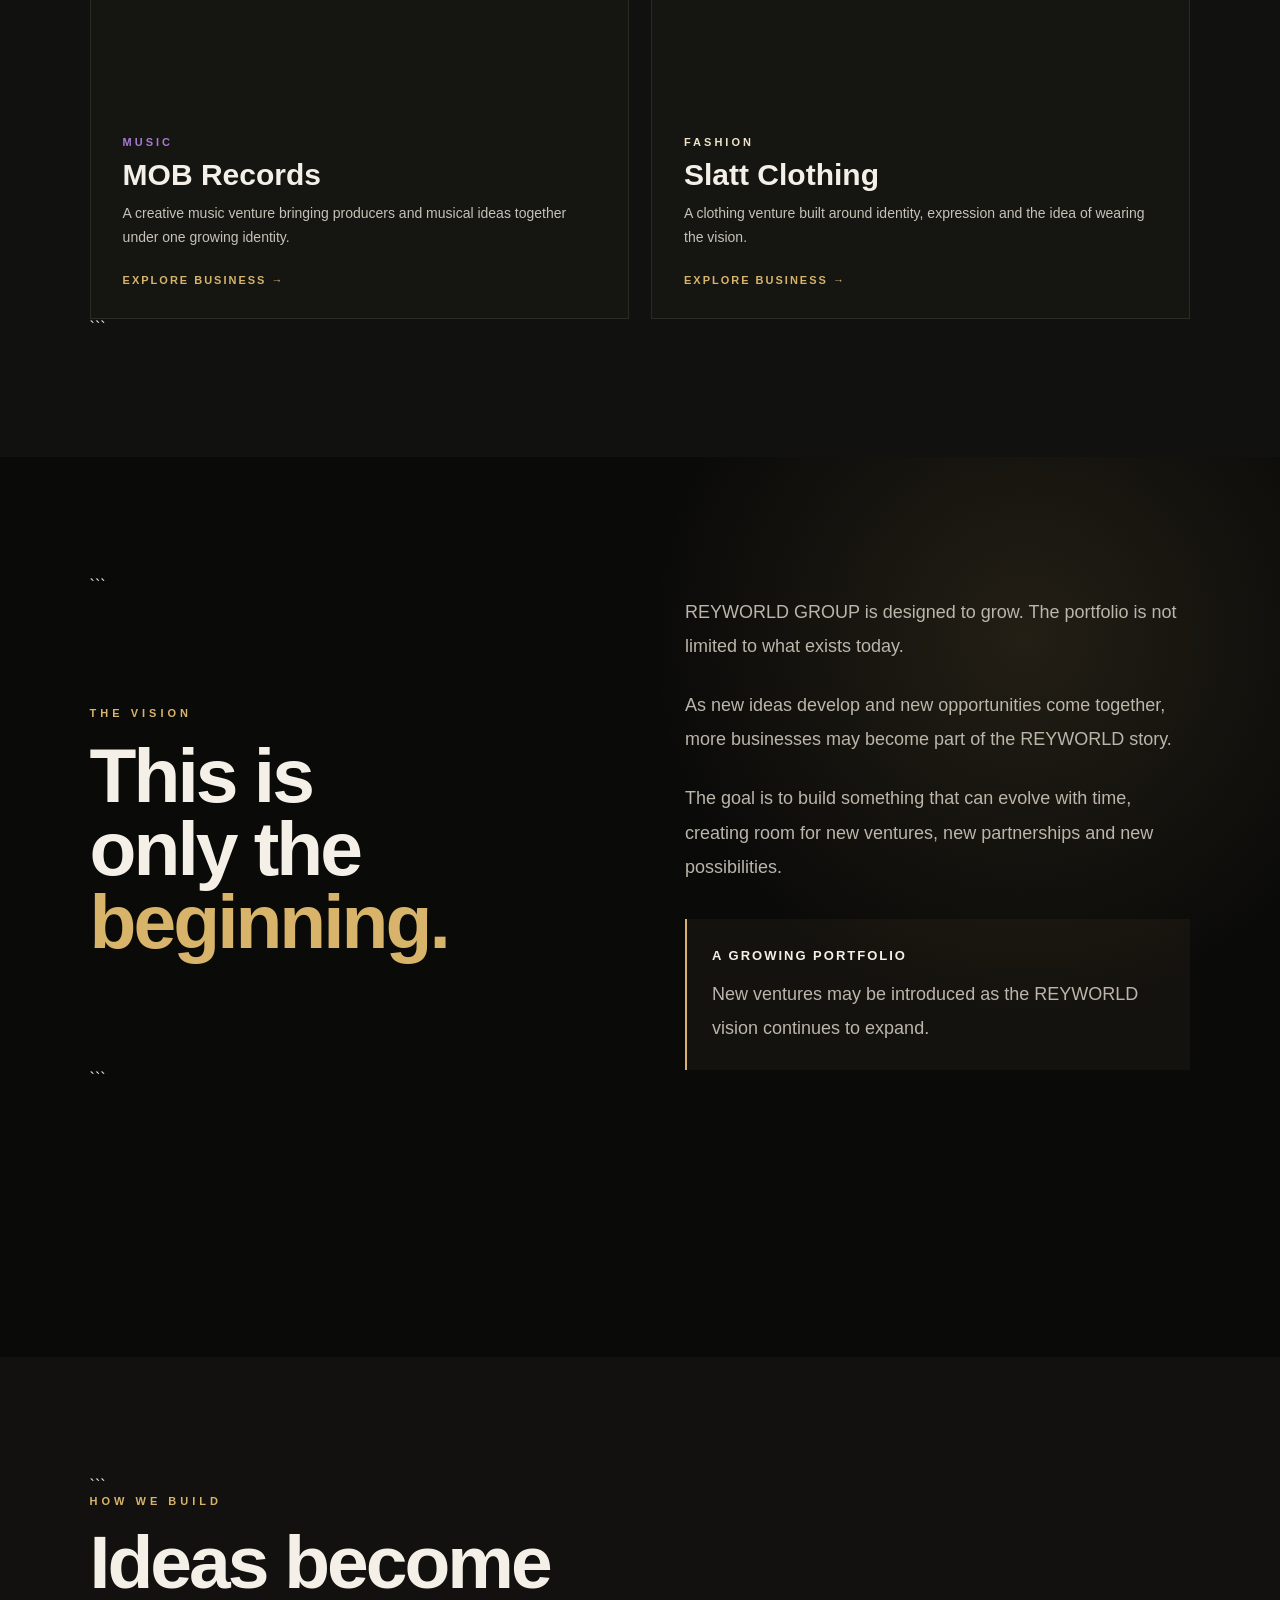
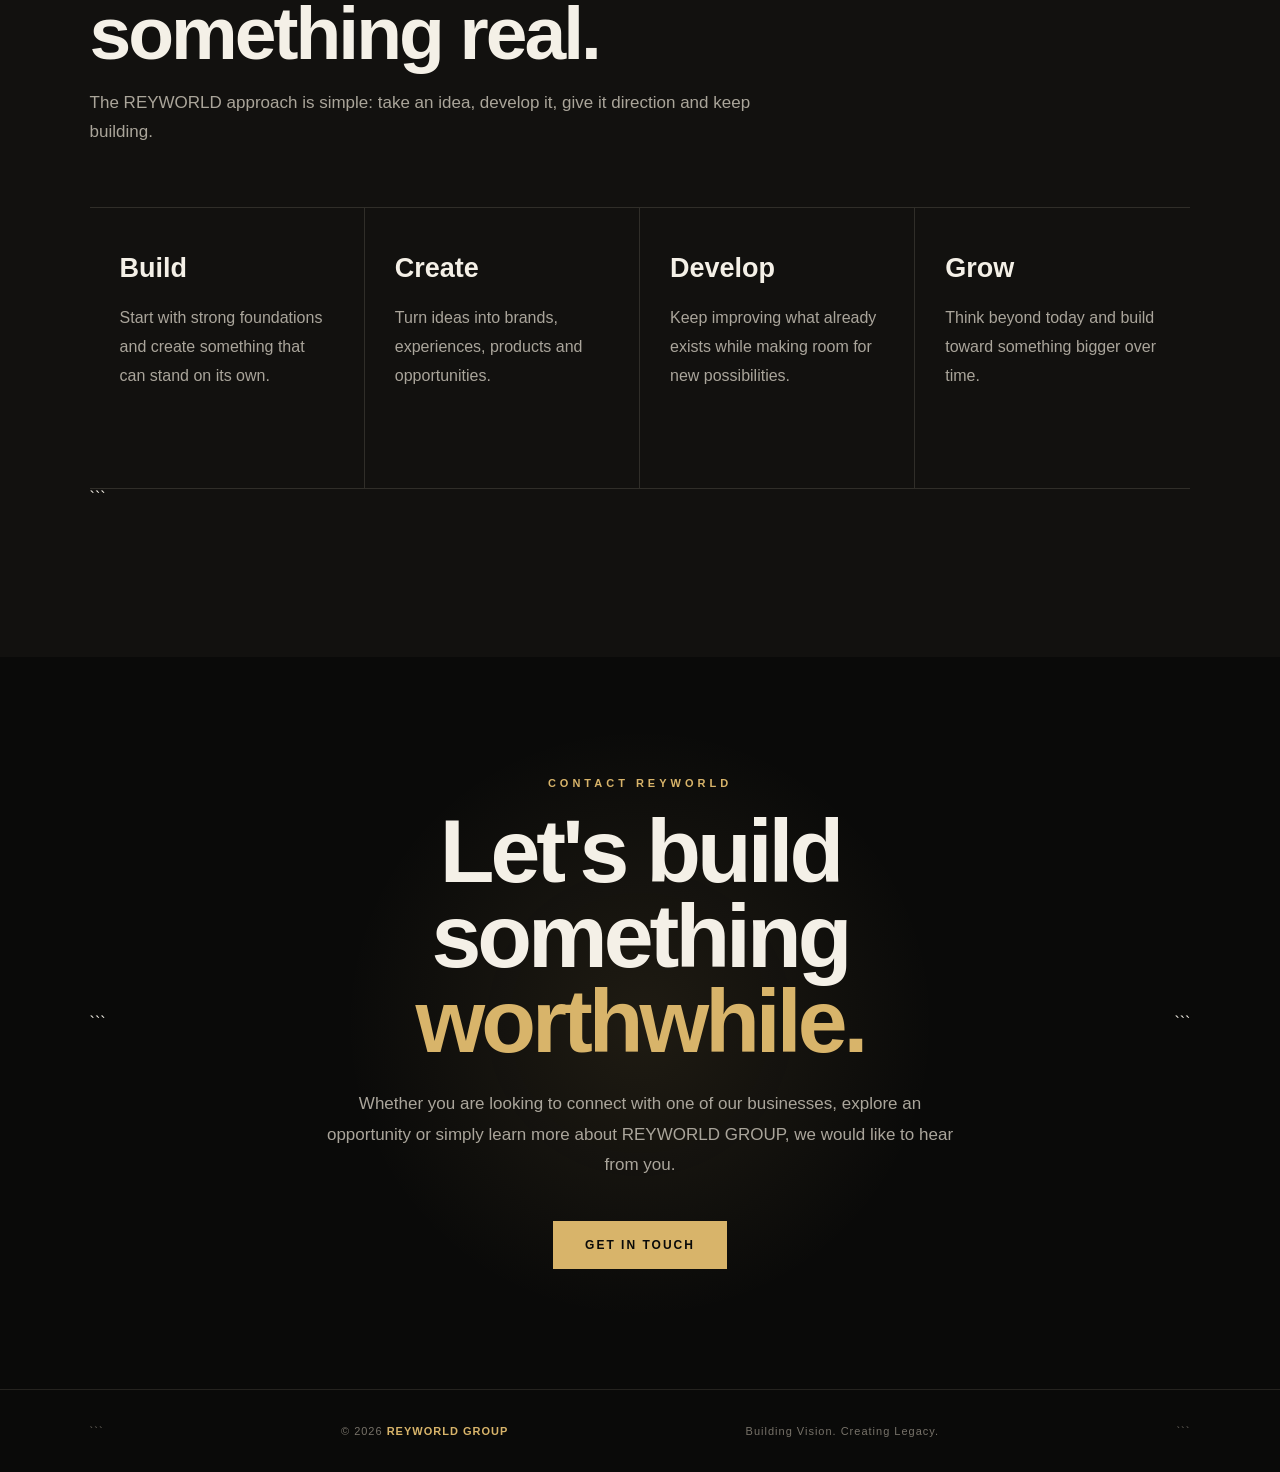
==== commit bff81d62: "Update index.html" ====
--- a/index.html
+++ b/index.html
@@ -1,1584 +1,1640 @@
 <!DOCTYPE html>
 
 <html lang="en">
+
 <head>
+
 <meta charset="UTF-8">
+
 <meta name="viewport" content="width=device-width, initial-scale=1.0">
+
 <title>REYWORLD GROUP | Building Vision. Creating Legacy.</title>
 
 <style>
-*{box-sizing:border-box}
-
-html{scroll-behavior:smooth}
-
-body{
-    margin:0;
-    background:#f4f0e8;
-    color:#171717;
-    font-family:Arial,Helvetica,sans-serif;
-}
-
-img{
-    max-width:100%;
-}
-
-a{
-    color:inherit;
-}
-
-/* HEADER */
-
-header{
-    position:sticky;
-    top:0;
-    z-index:1000;
-    background:rgba(244,240,232,.97);
-    backdrop-filter:blur(12px);
-    border-bottom:1px solid #d8d0c3;
-}
-
-.nav{
-    width:min(1280px,92%);
-    min-height:74px;
-    margin:auto;
-    display:flex;
-    align-items:center;
-    justify-content:space-between;
-}
-
-.logo{
-    text-decoration:none;
-    font-size:18px;
-    font-weight:800;
-    letter-spacing:4px;
-}
-
-.logo span{
-    color:#a47b2c;
-}
-
-.nav-links{
-    display:flex;
-    gap:30px;
-}
-
-.nav-links a{
-    text-decoration:none;
-    font-size:11px;
-    font-weight:bold;
-    letter-spacing:1.3px;
-    text-transform:uppercase;
-}
-
-.nav-links a:hover{
-    color:#a47b2c;
-}
-
-.menu-button{
-    display:none;
-    border:0;
-    background:none;
-    font-size:27px;
-    cursor:pointer;
-}
-
-.mobile-menu{
-    display:none;
-}
-
-/* GENERAL */
-
-.container{
-    width:min(1280px,92%);
-    margin:auto;
-}
-
-.section-label{
-    color:#a47b2c;
-    font-size:10px;
-    font-weight:bold;
-    letter-spacing:2.3px;
-    text-transform:uppercase;
-}
-
-.button{
-    display:inline-block;
-    padding:14px 22px;
-    text-decoration:none;
-    font-size:10px;
-    font-weight:bold;
-    letter-spacing:1.3px;
-    text-transform:uppercase;
-    transition:.25s;
-}
-
-.button-dark{
-    background:#171717;
-    color:white;
-}
-
-.button-outline{
-    border:1px solid #aaa094;
-}
-
-.button:hover{
-    transform:translateY(-2px);
-}
-
-/* HERO */
-
-.hero{
-    padding:70px 0 80px;
-    display:grid;
-    grid-template-columns:.85fr 1.15fr;
-    gap:65px;
-    align-items:center;
-}
-
-.hero-copy{
-    max-width:570px;
-}
-
-.hero h1{
-    margin:18px 0 25px;
-    font-family:Georgia,serif;
-    font-size:clamp(46px,6vw,76px);
-    line-height:1;
-    font-weight:500;
-    letter-spacing:-2px;
-}
-
-.hero h1 span{
-    color:#a47b2c;
-}
-
-.hero-text{
-    margin:0 0 28px;
-    color:#5b564f;
-    font-size:16px;
-    line-height:1.85;
-}
-
-.hero-meta{
-    display:flex;
-    gap:25px;
-    margin:35px 0;
-    padding:20px 0;
-    border-top:1px solid #d8d0c3;
-    border-bottom:1px solid #d8d0c3;
-}
-
-.hero-meta div{
-    font-size:10px;
-    font-weight:bold;
-    letter-spacing:1px;
-    text-transform:uppercase;
-}
-
-.hero-meta strong{
-    display:block;
-    margin-bottom:6px;
-    font-family:Georgia,serif;
-    font-size:25px;
-    font-weight:500;
-    color:#a47b2c;
-}
-
-.hero-actions{
-    display:flex;
-    gap:12px;
-    flex-wrap:wrap;
-}
-
-/* HERO COLLAGE */
-
-.hero-gallery{
-    min-height:570px;
-    display:grid;
-    grid-template-columns:1.25fr .75fr;
-    grid-template-rows:1fr .72fr;
-    gap:12px;
-}
-
-.hero-image{
-    position:relative;
-    overflow:hidden;
-    background:#d5d0c7;
-}
-
-.hero-image:first-child{
-    grid-row:span 2;
-}
-
-.hero-image img{
-    width:100%;
-    height:100%;
-    display:block;
-    object-fit:cover;
-    transition:transform .6s ease;
-}
-
-.hero-image:hover img{
-    transform:scale(1.04);
-}
-
-.image-label{
-    position:absolute;
-    left:16px;
-    bottom:16px;
-    padding:8px 11px;
-    background:rgba(0,0,0,.75);
-    color:white;
-    font-size:9px;
-    font-weight:bold;
-    letter-spacing:1.2px;
-    text-transform:uppercase;
-}
-
-/* ABOUT */
-
-.about{
-    padding:95px 0;
-    border-top:1px solid #d8d0c3;
-}
-
-.about-grid{
-    display:grid;
-    grid-template-columns:.72fr 1.28fr;
-    gap:80px;
-}
-
-.about h2{
-    margin:14px 0 0;
-    font-family:Georgia,serif;
-    font-size:43px;
-    line-height:1.08;
-    font-weight:500;
-}
-
-.about-content p{
-    margin:0 0 22px;
-    color:#555049;
-    font-size:16px;
-    line-height:1.85;
-}
-
-.about-content p:last-child{
-    margin-bottom:0;
-}
-
-/* FACTS */
-
-.facts{
-    display:grid;
-    grid-template-columns:repeat(4,1fr);
-    border-top:1px solid #d8d0c3;
-    border-bottom:1px solid #d8d0c3;
-}
-
-.fact{
-    padding:35px 25px;
-    border-right:1px solid #d8d0c3;
-}
-
-.fact:last-child{
-    border-right:0;
-}
-
-.fact-number{
-    display:block;
-    margin-bottom:7px;
-    color:#a47b2c;
-    font-family:Georgia,serif;
-    font-size:34px;
-}
-
-.fact-title{
-    font-size:10px;
-    font-weight:bold;
-    letter-spacing:1.3px;
-    text-transform:uppercase;
-}
-
-/* BUSINESS INTRO */
-
-.business-section{
-    padding:105px 0;
-}
-
-.section-heading{
-    display:grid;
-    grid-template-columns:.8fr 1.2fr;
-    gap:70px;
-    margin-bottom:50px;
-}
-
-.section-heading h2{
-    margin:13px 0 0;
-    font-family:Georgia,serif;
-    font-size:45px;
-    line-height:1.08;
-    font-weight:500;
-}
-
-.section-heading p{
-    margin:0;
-    align-self:end;
-    color:#625d56;
-    font-size:15px;
-    line-height:1.8;
-}
-
-/* BUSINESS CARDS */
-
-.business-grid{
-    display:grid;
-    grid-template-columns:repeat(2,1fr);
-    gap:18px;
-}
-
-.business-card{
-    position:relative;
-    min-height:330px;
-    padding:32px;
-    display:flex;
-    flex-direction:column;
-    justify-content:space-between;
-    overflow:hidden;
-    background:#191919;
-    color:white;
-    text-decoration:none;
-}
-
-.business-card::after{
-    content:"";
-    position:absolute;
-    inset:0;
-    background:linear-gradient(125deg,rgba(0,0,0,.94),rgba(0,0,0,.35));
-    z-index:1;
-}
-
-.business-card-image{
-    position:absolute;
-    inset:0;
-    width:100%;
-    height:100%;
-    object-fit:cover;
-    opacity:.42;
-    transition:.6s;
-}
-
-.business-card:hover .business-card-image{
-    transform:scale(1.05);
-    opacity:.55;
-}
-
-.business-content,
-.business-link{
-    position:relative;
-    z-index:2;
-}
-
-.business-number{
-    color:#d7b66d;
-    font-size:9px;
-    font-weight:bold;
-    letter-spacing:1.8px;
-}
-
-.business-card h3{
-    margin:45px 0 7px;
-    font-family:Georgia,serif;
-    font-size:31px;
-    font-weight:500;
-}
-
-.business-type{
-    color:#d7b66d;
-    font-size:9px;
-    font-weight:bold;
-    letter-spacing:1.6px;
-    text-transform:uppercase;
-}
-
-.business-card p{
-    max-width:510px;
-    margin:18px 0 0;
-    color:#ddd;
-    font-size:13px;
-    line-height:1.75;
-}
-
-.business-link{
-    margin-top:30px;
-    font-size:9px;
-    font-weight:bold;
-    letter-spacing:1.5px;
-    text-transform:uppercase;
-}
-
-.business-card:hover .business-link{
-    color:#d7b66d;
-}
-
-/* GROWTH */
-
-.growth{
-    padding:100px 0;
-    background:#171717;
-    color:white;
-}
-
-.growth-grid{
-    display:grid;
-    grid-template-columns:.8fr 1.2fr;
-    gap:90px;
-}
-
-.growth h2{
-    margin:14px 0 20px;
-    font-family:Georgia,serif;
-    font-size:47px;
-    line-height:1.06;
-    font-weight:500;
-}
-
-.growth-intro{
-    color:#aaa;
-    font-size:14px;
-    line-height:1.85;
-}
-
-.growth-content{
-    display:grid;
-    grid-template-columns:1fr 1fr;
-    gap:0;
-}
-
-.growth-item{
-    padding:28px 25px;
-    border-top:1px solid #353535;
-}
-
-.growth-item:nth-child(odd){
-    border-right:1px solid #353535;
-}
-
-.growth-item span{
-    color:#d7b66d;
-    font-family:Georgia,serif;
-    font-size:27px;
-}
-
-.growth-item h3{
-    margin:12px 0 9px;
-    font-size:17px;
-}
-
-.growth-item p{
-    margin:0;
-    color:#999;
-    font-size:13px;
-    line-height:1.7;
-}
-
-/* SERVICES */
-
-.services{
-    padding:100px 0;
-}
-
-.services-heading{
-    margin-bottom:50px;
-}
-
-.services-heading h2{
-    margin:13px 0 0;
-    font-family:Georgia,serif;
-    font-size:44px;
-    font-weight:500;
-}
-
-.service-grid{
-    display:grid;
-    grid-template-columns:repeat(3,1fr);
-    border-top:1px solid #cfc6b9;
-    border-left:1px solid #cfc6b9;
-}
-
-.service{
-    min-height:190px;
-    padding:28px;
-    border-right:1px solid #cfc6b9;
-    border-bottom:1px solid #cfc6b9;
-}
-
-.service-number{
-    color:#a47b2c;
-    font-size:10px;
-    letter-spacing:1px;
-}
-
-.service h3{
-    margin:16px 0 9px;
-    font-size:17px;
-}
-
-.service p{
-    margin:0;
-    color:#676159;
-    font-size:13px;
-    line-height:1.7;
-}
-
-/* WHY */
-
-.why{
-    padding:95px 0;
-    background:#e4dac9;
-}
-
-.why-grid{
-    display:grid;
-    grid-template-columns:.8fr 1.2fr;
-    gap:80px;
-}
-
-.why h2{
-    margin:13px 0 0;
-    font-family:Georgia,serif;
-    font-size:44px;
-    font-weight:500;
-}
-
-.why-content p{
-    margin:0 0 20px;
-    color:#544d43;
-    font-size:15px;
-    line-height:1.8;
-}
-
-.why-content p:last-child{
-    margin-bottom:0;
-}
-
-/* CONTACT */
-
-.contact{
-    padding:100px 0;
-}
-
-.contact-grid{
-    display:grid;
-    grid-template-columns:1fr 1fr;
-    gap:70px;
-    align-items:center;
-}
-
-.contact h2{
-    margin:13px 0 20px;
-    font-family:Georgia,serif;
-    font-size:48px;
-    font-weight:500;
-    line-height:1.05;
-}
-
-.contact-text{
-    max-width:560px;
-    color:#5d574f;
-    font-size:15px;
-    line-height:1.8;
-}
-
-.contact-box{
-    padding:35px;
-    background:#171717;
-    color:white;
-}
-
-.contact-box small{
-    color:#d7b66d;
-    font-size:9px;
-    font-weight:bold;
-    letter-spacing:1.5px;
-}
-
-.contact-box h3{
-    margin:13px 0 20px;
-    font-family:Georgia,serif;
-    font-size:27px;
-    font-weight:500;
-}
-
-.contact-box a{
-    display:block;
-    margin-top:12px;
-    color:white;
-    text-decoration:none;
-    font-size:11px;
-    font-weight:bold;
-    letter-spacing:1px;
-    text-transform:uppercase;
-}
-
-.contact-box a:hover{
-    color:#d7b66d;
-}
-
-/* FOOTER */
-
-footer{
-    padding:30px 0;
-    background:#101010;
-    color:#777;
-}
-
-.footer-inner{
-    width:min(1280px,92%);
-    margin:auto;
-    display:flex;
-    justify-content:space-between;
-    gap:20px;
-    font-size:9px;
-    letter-spacing:1.2px;
-    text-transform:uppercase;
-}
-
-/* MOBILE */
-
-@media(max-width:850px){
-
-    .nav{
-        min-height:68px;
-    }
-
-    .nav-links{
-        display:none;
-    }
-
-    .menu-button{
-        display:block;
-    }
-
-    .mobile-menu{
-        padding:8px 6% 18px;
-        background:#f4f0e8;
-        border-top:1px solid #d8d0c3;
-    }
-
-    .mobile-menu a{
-        display:block;
-        padding:12px 0;
-        text-decoration:none;
-        font-size:11px;
-        font-weight:bold;
-        letter-spacing:1px;
-        text-transform:uppercase;
-    }
-
-    .hero{
-        grid-template-columns:1fr;
-        padding:50px 0;
-    }
-
-    .hero-gallery{
-        min-height:430px;
-    }
-
-    .about-grid,
-    .growth-grid,
-    .why-grid,
-    .contact-grid,
-    .section-heading{
-        grid-template-columns:1fr;
-        gap:35px;
-    }
-
-    .facts{
-        grid-template-columns:1fr 1fr;
-    }
-
-    .fact{
-        border-bottom:1px solid #d8d0c3;
-    }
-
-    .business-grid{
-        grid-template-columns:1fr;
-    }
-
-    .service-grid{
-        grid-template-columns:1fr;
-    }
-
-    .growth-content{
-        grid-template-columns:1fr;
-    }
-
-    .growth-item:nth-child(odd){
-        border-right:0;
-    }
-
-    .footer-inner{
-        flex-direction:column;
-    }
+
+* {
+    box-sizing: border-box;
+}
+
+html {
+    scroll-behavior: smooth;
+}
+
+body {
+    margin: 0;
+    background: #0a0a09;
+    color: #f4f0e7;
+    font-family: Arial, Helvetica, sans-serif;
+    overflow-x: hidden;
+}
+
+body.locked {
+    overflow: hidden;
+}
+
+
+/* ==============================
+   LOADING / CURTAIN
+============================== */
+
+.curtain {
+    position: fixed;
+    inset: 0;
+    z-index: 9999;
+    display: flex;
+    pointer-events: none;
+}
+
+.curtain-panel {
+    width: 50%;
+    height: 100%;
+    background: #0a0a09;
+    transition:
+        transform 1.1s cubic-bezier(.77,0,.18,1);
+}
+
+.curtain-left {
+    transform: translateX(0);
+    border-right: 1px solid #24231f;
+}
+
+.curtain-right {
+    transform: translateX(0);
+    border-left: 1px solid #24231f;
+}
+
+body.entered .curtain-left {
+    transform: translateX(-100%);
+}
+
+body.entered .curtain-right {
+    transform: translateX(100%);
+}
+
+
+/* ==============================
+   NAVIGATION
+============================== */
+
+nav {
+    position: fixed;
+    top: 0;
+    left: 0;
+    right: 0;
+    z-index: 2000;
+
+    display: flex;
+    align-items: center;
+    justify-content: space-between;
+
+    padding: 24px 5%;
+
+    background: linear-gradient(
+        to bottom,
+        rgba(10,10,9,.9),
+        rgba(10,10,9,0)
+    );
+}
+
+.logo {
+    color: #d8b46a;
+    font-size: 18px;
+    font-weight: 700;
+    letter-spacing: 4px;
+}
+
+.logo span {
+    color: #f4f0e7;
+}
+
+.menu-button {
+    width: 44px;
+    height: 44px;
+
+    display: flex;
+    align-items: center;
+    justify-content: center;
+
+    border: 1px solid rgba(216,180,106,.5);
+    background: rgba(10,10,9,.45);
+
+    color: #d8b46a;
+    font-size: 25px;
+
+    cursor: pointer;
+}
+
+.menu {
+    position: fixed;
+    top: 82px;
+    right: 5%;
+
+    width: 220px;
+
+    padding: 18px;
+
+    background: rgba(15,15,13,.98);
+    border: 1px solid #3a362d;
+
+    opacity: 0;
+    visibility: hidden;
+    transform: translateY(-10px);
+
+    transition: .3s ease;
+}
+
+.menu.open {
+    opacity: 1;
+    visibility: visible;
+    transform: translateY(0);
+}
+
+.menu a {
+    display: block;
+
+    padding: 15px 10px;
+
+    color: #f4f0e7;
+    text-decoration: none;
+
+    border-bottom: 1px solid #27251f;
+
+    font-size: 13px;
+    letter-spacing: 2px;
+    text-transform: uppercase;
+}
+
+.menu a:last-child {
+    border-bottom: none;
+}
+
+.menu a:hover {
+    color: #d8b46a;
+}
+
+
+/* ==============================
+   GENERAL SECTIONS
+============================== */
+
+section {
+    position: relative;
+    min-height: 100vh;
+    padding: 120px 7%;
+    overflow: hidden;
+}
+
+.inner {
+    position: relative;
+    z-index: 2;
+    width: min(1250px, 100%);
+    margin: auto;
+}
+
+
+/* ==============================
+   COVER
+============================== */
+
+.cover {
+    min-height: 100vh;
+
+    display: flex;
+    align-items: center;
+    justify-content: center;
+
+    text-align: center;
+
+    background:
+        radial-gradient(
+            circle at center,
+            rgba(216,180,106,.12),
+            transparent 42%
+        ),
+        #0a0a09;
+}
+
+.cover::before {
+    content: "";
+
+    position: absolute;
+    inset: 5%;
+
+    border: 1px solid rgba(216,180,106,.16);
+}
+
+.cover-content {
+    position: relative;
+    z-index: 3;
+
+    max-width: 900px;
+
+    animation: coverReveal 1.4s ease both;
+}
+
+@keyframes coverReveal {
+
+    from {
+        opacity: 0;
+        transform: translateY(30px);
+    }
+
+    to {
+        opacity: 1;
+        transform: translateY(0);
+    }
+
+}
+
+.cover-kicker {
+    margin-bottom: 25px;
+
+    color: #d8b46a;
+
+    font-size: 12px;
+    font-weight: bold;
+
+    letter-spacing: 5px;
+    text-transform: uppercase;
+}
+
+.cover h1 {
+    margin: 0;
+
+    color: #f4f0e7;
+
+    font-size: clamp(55px, 10vw, 130px);
+
+    line-height: .95;
+
+    letter-spacing: -4px;
+}
+
+.cover h1 span {
+    color: #d8b46a;
+}
+
+.cover-line {
+    width: 80px;
+    height: 1px;
+
+    margin: 35px auto;
+
+    background: #d8b46a;
+}
+
+.cover-tagline {
+    margin: 0 0 45px;
+
+    color: #b8b2a5;
+
+    font-size: 17px;
+    letter-spacing: 3px;
+}
+
+.enter {
+    display: inline-flex;
+    align-items: center;
+    gap: 18px;
+
+    padding: 16px 28px;
+
+    color: #0a0a09;
+    background: #d8b46a;
+
+    border: none;
+
+    font-size: 12px;
+    font-weight: bold;
+
+    letter-spacing: 2px;
+    text-transform: uppercase;
+
+    cursor: pointer;
+
+    transition: .3s ease;
+}
+
+.enter:hover {
+    background: #f4f0e7;
+    transform: translateY(-3px);
+}
+
+.enter span {
+    font-size: 18px;
+}
+
+
+/* ==============================
+   WHO WE ARE
+============================== */
+
+.about-section {
+    background:
+        linear-gradient(
+            90deg,
+            #0a0a09 0%,
+            #0a0a09 55%,
+            #11100d 100%
+        );
+}
+
+.about-layout {
+    display: grid;
+    grid-template-columns: .75fr 1.25fr;
+    gap: 100px;
+    align-items: center;
+}
+
+.eyebrow {
+    margin-bottom: 20px;
+
+    color: #d8b46a;
+
+    font-size: 11px;
+    font-weight: bold;
+
+    letter-spacing: 4px;
+    text-transform: uppercase;
+}
+
+.about-title {
+    margin: 0;
+
+    font-size: clamp(40px, 5vw, 72px);
+
+    line-height: 1;
+
+    letter-spacing: -2px;
+}
+
+.about-copy {
+    color: #c2bdb1;
+
+    font-size: 18px;
+    line-height: 1.9;
+}
+
+.about-copy p {
+    margin: 0 0 25px;
+}
+
+.about-copy strong {
+    color: #f4f0e7;
+}
+
+
+/* ==============================
+   BUSINESSES
+============================== */
+
+.business-section {
+    background: #11110f;
+}
+
+.section-heading {
+    max-width: 700px;
+    margin-bottom: 60px;
+}
+
+.section-heading h2 {
+    margin: 0 0 20px;
+
+    font-size: clamp(40px, 6vw, 75px);
+
+    line-height: .95;
+    letter-spacing: -3px;
+}
+
+.section-heading p {
+    margin: 0;
+
+    color: #aaa59a;
+
+    font-size: 17px;
+    line-height: 1.7;
+}
+
+.business-grid {
+    display: grid;
+
+    grid-template-columns: repeat(2, 1fr);
+
+    gap: 22px;
+}
+
+.business-card {
+    position: relative;
+
+    min-height: 390px;
+
+    overflow: hidden;
+
+    border: 1px solid #2c2a25;
+
+    background: #151512;
+
+    transition:
+        transform .5s ease,
+        border-color .5s ease;
+}
+
+.business-card:hover {
+    transform: translateY(-8px);
+    border-color: #d8b46a;
+}
+
+.business-card-image {
+    position: absolute;
+    inset: 0;
+}
+
+.business-card-image img {
+    width: 100%;
+    height: 100%;
+
+    object-fit: cover;
+
+    transition: transform .7s ease;
+}
+
+.business-card:hover img {
+    transform: scale(1.06);
+}
+
+.business-card-overlay {
+    position: absolute;
+    inset: 0;
+
+    background:
+        linear-gradient(
+            to top,
+            rgba(5,5,4,.97),
+            rgba(5,5,4,.55) 45%,
+            rgba(5,5,4,.05)
+        );
+}
+
+.business-card-content {
+    position: absolute;
+
+    left: 32px;
+    right: 32px;
+    bottom: 30px;
+
+    z-index: 2;
+}
+
+.business-card-number {
+    color: #d8b46a;
+
+    font-size: 11px;
+    font-weight: bold;
+
+    letter-spacing: 3px;
+    text-transform: uppercase;
+
+    margin-bottom: 10px;
+}
+
+.business-card h3 {
+    margin: 0 0 10px;
+
+    font-size: 30px;
+}
+
+.business-card p {
+    max-width: 560px;
+
+    margin: 0 0 20px;
+
+    color: #c7c2b7;
+
+    font-size: 14px;
+    line-height: 1.7;
+}
+
+.business-link {
+    display: inline-flex;
+    align-items: center;
+    gap: 12px;
+
+    color: #d8b46a;
+
+    text-decoration: none;
+
+    font-size: 11px;
+    font-weight: bold;
+
+    letter-spacing: 2px;
+    text-transform: uppercase;
+}
+
+.business-link:hover {
+    color: #fff;
+}
+
+
+/* Business colours */
+
+.pool-card {
+    border-color: rgba(54,194,211,.3);
+}
+
+.pool-card .business-card-number {
+    color: #36c2d3;
+}
+
+.auto-card {
+    border-color: rgba(155,39,39,.3);
+}
+
+.auto-card .business-card-number {
+    color: #d45a5a;
+}
+
+.sales-card .business-card-number {
+    color: #d8b46a;
+}
+
+.records-card .business-card-number {
+    color: #aa79d6;
+}
+
+.clothing-card .business-card-number {
+    color: #eee2c8;
+}
+
+
+/* ==============================
+   GROWTH / VISION
+============================== */
+
+.vision-section {
+    background:
+        radial-gradient(
+            circle at 80% 20%,
+            rgba(216,180,106,.12),
+            transparent 30%
+        ),
+        #0a0a09;
+}
+
+.vision-layout {
+    display: grid;
+
+    grid-template-columns: 1fr 1fr;
+
+    gap: 90px;
+
+    align-items: center;
+}
+
+.vision-title {
+    margin: 0;
+
+    font-size: clamp(42px, 6vw, 80px);
+
+    line-height: .95;
+
+    letter-spacing: -3px;
+}
+
+.vision-title span {
+    color: #d8b46a;
+}
+
+.vision-copy {
+    color: #bbb5aa;
+
+    font-size: 18px;
+
+    line-height: 1.9;
+}
+
+.vision-copy p {
+    margin: 0 0 25px;
+}
+
+.growth-box {
+    margin-top: 35px;
+
+    padding: 25px;
+
+    border-left: 2px solid #d8b46a;
+
+    background: rgba(216,180,106,.05);
+}
+
+.growth-box strong {
+    display: block;
+
+    margin-bottom: 8px;
+
+    color: #f4f0e7;
+
+    font-size: 13px;
+
+    letter-spacing: 2px;
+    text-transform: uppercase;
+}
+
+
+/* ==============================
+   HOW WE BUILD
+============================== */
+
+.approach-section {
+    background: #12110f;
+}
+
+.approach-grid {
+    display: grid;
+
+    grid-template-columns: repeat(4, 1fr);
+
+    border-top: 1px solid #302e29;
+    border-bottom: 1px solid #302e29;
+}
+
+.approach-item {
+    min-height: 280px;
+
+    padding: 45px 30px;
+
+    border-right: 1px solid #302e29;
+}
+
+.approach-item:last-child {
+    border-right: none;
+}
+
+.approach-item h3 {
+    margin: 0 0 20px;
+
+    font-size: 27px;
+}
+
+.approach-item p {
+    margin: 0;
+
+    color: #aaa59b;
+
+    line-height: 1.8;
+}
+
+
+/* ==============================
+   CONTACT
+============================== */
+
+.contact-section {
+    min-height: 80vh;
+
+    display: flex;
+    align-items: center;
+
+    background:
+        radial-gradient(
+            circle at center,
+            rgba(216,180,106,.1),
+            transparent 40%
+        ),
+        #0a0a09;
+}
+
+.contact-content {
+    width: 100%;
+    text-align: center;
+}
+
+.contact-content h2 {
+    margin: 0 auto 25px;
+
+    max-width: 850px;
+
+    font-size: clamp(48px, 7vw, 95px);
+
+    line-height: .95;
+
+    letter-spacing: -4px;
+}
+
+.contact-content h2 span {
+    color: #d8b46a;
+}
+
+.contact-content p {
+    max-width: 650px;
+
+    margin: 0 auto 40px;
+
+    color: #aaa59b;
+
+    font-size: 17px;
+    line-height: 1.8;
+}
+
+.contact-button {
+    display: inline-block;
+
+    padding: 17px 32px;
+
+    background: #d8b46a;
+
+    color: #0a0a09;
+
+    text-decoration: none;
+
+    font-size: 12px;
+    font-weight: bold;
+
+    letter-spacing: 2px;
+    text-transform: uppercase;
+
+    transition: .3s ease;
+}
+
+.contact-button:hover {
+    background: #f4f0e7;
+
+    transform: translateY(-3px);
+}
+
+
+/* ==============================
+   FOOTER
+============================== */
+
+footer {
+    padding: 35px 7%;
+
+    border-top: 1px solid #25231f;
+
+    display: flex;
+    justify-content: space-between;
+    align-items: center;
+
+    color: #777269;
+
+    font-size: 11px;
+
+    letter-spacing: 1px;
+}
+
+footer strong {
+    color: #d8b46a;
+}
+
+
+/* ==============================
+   SCROLL REVEAL
+============================== */
+
+.reveal {
+    opacity: 0;
+    transform: translateY(50px);
+
+    transition:
+        opacity .9s ease,
+        transform .9s ease;
+}
+
+.reveal.visible {
+    opacity: 1;
+    transform: translateY(0);
+}
+
+
+/* ==============================
+   MOBILE
+============================== */
+
+@media (max-width: 850px) {
+
+    nav {
+        padding: 18px 5%;
+    }
+
+    .about-layout,
+    .vision-layout {
+        grid-template-columns: 1fr;
+
+        gap: 45px;
+    }
+
+    .business-grid {
+        grid-template-columns: 1fr;
+    }
+
+    .business-card {
+        min-height: 350px;
+    }
+
+    .approach-grid {
+        grid-template-columns: 1fr 1fr;
+    }
+
+    .approach-item:nth-child(2) {
+        border-right: none;
+    }
+
+    .approach-item:nth-child(1),
+    .approach-item:nth-child(2) {
+        border-bottom: 1px solid #302e29;
+    }
+
+    section {
+        padding: 100px 6%;
+    }
+
+    .cover {
+        padding: 80px 6%;
+    }
+
+    .cover::before {
+        inset: 3%;
+    }
+
+    .cover h1 {
+        letter-spacing: -2px;
+    }
+
+    .cover-tagline {
+        font-size: 14px;
+    }
+
+    footer {
+        flex-direction: column;
+
+        gap: 12px;
+
+        text-align: center;
+    }
+
+}
+
+
+@media (max-width: 520px) {
+
+    .menu {
+        right: 5%;
+        left: 5%;
+
+        width: auto;
+    }
+
+    .business-card-content {
+        left: 23px;
+        right: 23px;
+        bottom: 23px;
+    }
+
+    .business-card h3 {
+        font-size: 26px;
+    }
+
+    .approach-grid {
+        grid-template-columns: 1fr;
+    }
+
+    .approach-item {
+        border-right: none;
+        border-bottom: 1px solid #302e29;
+    }
+
+    .approach-item:last-child {
+        border-bottom: none;
+    }
+
 }
 
 </style>
 
 </head>
 
-<body>
-
-<header>
-
-<div class="nav">
-
-```
-<a href="#home" class="logo">
+<body class="locked">
+
+<!-- ==============================
+     CURTAIN
+============================== -->
+
+<div class="curtain">
+
+```
+<div class="curtain-panel curtain-left"></div>
+
+<div class="curtain-panel curtain-right"></div>
+```
+
+</div>
+
+<!-- ==============================
+     NAVIGATION
+============================== -->
+
+<nav>
+
+```
+<div class="logo">
     REY<span>WORLD</span>
-</a>
-
-<nav class="nav-links">
-    <a href="#about">About</a>
-    <a href="#businesses">Businesses</a>
-    <a href="#services">Services</a>
-    <a href="#growth">Growth</a>
-    <a href="#contact">Contact</a>
+</div>
+
+<button
+    class="menu-button"
+    id="menuButton"
+    aria-label="Open menu"
+>
+    ⋮
+</button>
+```
+
 </nav>
 
-<button class="menu-button" onclick="toggleMenu()">⋮</button>
+<div class="menu" id="menu">
+
+```
+<a href="#about">Who We Are</a>
+
+<a href="#businesses">Our Businesses</a>
+
+<a href="#vision">The Vision</a>
+
+<a href="#approach">How We Build</a>
+
+<a href="#contact">Contact</a>
 ```
 
 </div>
 
-<div class="mobile-menu" id="mobileMenu">
-
-```
-<a href="#about" onclick="toggleMenu()">About</a>
-<a href="#businesses" onclick="toggleMenu()">Businesses</a>
-<a href="#services" onclick="toggleMenu()">Services</a>
-<a href="#growth" onclick="toggleMenu()">Growth</a>
-<a href="#contact" onclick="toggleMenu()">Contact</a>
-```
+<!-- ==============================
+     COVER
+============================== -->
+
+<section class="cover" id="home">
+
+```
+<div class="cover-content">
+
+    <div class="cover-kicker">
+        REYWORLD GROUP
+    </div>
+
+    <h1>
+        Building <span>Vision.</span><br>
+        Creating Legacy.
+    </h1>
+
+    <div class="cover-line"></div>
+
+    <p class="cover-tagline">
+        A growing portfolio built around ideas, opportunity and ambition.
+    </p>
+
+    <button
+        class="enter"
+        id="enterButton"
+    >
+        Enter Reyworld
+        <span>→</span>
+    </button>
 
 </div>
-
-</header>
-
-<main>
-
-<div class="container">
-
-<!-- HERO -->
-
-<section class="hero" id="home">
-
-<div class="hero-copy">
-
-```
-<span class="section-label">
-    REYWORLD GROUP
-</span>
-
-<h1>
-    Building Vision.<br>
-    <span>Creating Legacy.</span>
-</h1>
-
-<p class="hero-text">
-    REYWORLD GROUP is a growing portfolio of businesses operating
-    across construction, pool services, automotive, vehicle sales,
-    music and fashion.
-</p>
-
-<p class="hero-text">
-    Each venture has its own identity, purpose and direction,
-    while remaining part of a wider group built around development,
-    creativity, enterprise and long-term growth.
-</p>
-
-<div class="hero-meta">
-
-    <div>
-        <strong>06</strong>
-        Current Ventures
+```
+
+</section>
+
+<!-- ==============================
+     WHO WE ARE
+============================== -->
+
+<section class="about-section" id="about">
+
+```
+<div class="inner">
+
+    <div class="about-layout reveal">
+
+        <div>
+
+            <div class="eyebrow">
+                Who We Are
+            </div>
+
+            <h2 class="about-title">
+                More than<br>
+                a business.
+            </h2>
+
+        </div>
+
+
+        <div class="about-copy">
+
+            <p>
+                <strong>REYWORLD GROUP</strong> is a growing business portfolio built around
+                the idea that strong businesses can create something bigger than themselves.
+            </p>
+
+            <p>
+                The group brings different ventures together under one identity while allowing
+                each business to keep its own purpose, personality and direction.
+            </p>
+
+            <p>
+                REYWORLD is built with a long-term mindset: develop ideas, create opportunities,
+                build brands and keep moving forward.
+            </p>
+
+        </div>
+
     </div>
 
-    <div>
-        <strong>06</strong>
-        Industries
+</div>
+```
+
+</section>
+
+<!-- ==============================
+     BUSINESSES
+============================== -->
+
+<section class="business-section" id="businesses">
+
+```
+<div class="inner">
+
+    <div class="section-heading reveal">
+
+        <div class="eyebrow">
+            Our Businesses
+        </div>
+
+        <h2>
+            Built for<br>
+            different worlds.
+        </h2>
+
+        <p>
+            Each venture has its own role, identity and direction.
+            Together, they form the growing REYWORLD portfolio.
+        </p>
+
     </div>
 
-    <div>
-        <strong>∞</strong>
-        Future Potential
+
+    <div class="business-grid">
+
+
+        <!-- TONY & BRIAN -->
+
+        <article class="business-card reveal">
+
+            <div class="business-card-overlay"></div>
+
+            <div class="business-card-content">
+
+                <div class="business-card-number">
+                    Construction
+                </div>
+
+                <h3>
+                    Tony & Brian Projects
+                </h3>
+
+                <p>
+                    A registered construction company with more than 20 years
+                    of experience in the building industry, specialising in
+                    house and shop renovations and building projects.
+                </p>
+
+                <a
+                    href="tony-brian.html"
+                    class="business-link"
+                >
+                    Explore business →
+                </a>
+
+            </div>
+
+        </article>
+
+
+        <!-- MAGMA -->
+
+        <article class="business-card pool-card reveal">
+
+            <div class="business-card-image">
+
+                <img
+                    src="images/WhatsApp Image 2026-09-11 at 10.52.59.jpeg"
+                    alt="Magma Pools swimming pool"
+                >
+
+            </div>
+
+            <div class="business-card-overlay"></div>
+
+            <div class="business-card-content">
+
+                <div class="business-card-number">
+                    Pool Construction & Care
+                </div>
+
+                <h3>
+                    Magma Pools
+                </h3>
+
+                <p>
+                    Pool construction, cleaning and maintenance focused on
+                    creating spaces that are made to enjoy and maintained to last.
+                </p>
+
+                <a
+                    href="magma-pools.html"
+                    class="business-link"
+                >
+                    Explore business →
+                </a>
+
+            </div>
+
+        </article>
+
+
+        <!-- COLMAD -->
+
+        <article class="business-card auto-card reveal">
+
+            <div class="business-card-image">
+
+                <img
+                    src="images/WhatsApp Image 2026-09-12 at 19.15.59.jpeg"
+                    alt="Colmad Auto BMW on hydraulic lift"
+                >
+
+            </div>
+
+            <div class="business-card-overlay"></div>
+
+            <div class="business-card-content">
+
+                <div class="business-card-number">
+                    Automotive
+                </div>
+
+                <h3>
+                    Colmad Auto
+                </h3>
+
+                <p>
+                    Automotive care based in Killarney Gardens, focused on
+                    keeping vehicles properly maintained and looked after.
+                </p>
+
+                <a
+                    href="colmad-auto.html"
+                    class="business-link"
+                >
+                    Explore business →
+                </a>
+
+            </div>
+
+        </article>
+
+
+        <!-- AUTO SALES -->
+
+        <article class="business-card sales-card reveal">
+
+            <div class="business-card-image">
+
+                <img
+                    src="images/WhatsApp Image 2026-09-12 at 19.15.19.jpeg"
+                    alt="BMW available through Auto Sales"
+                >
+
+            </div>
+
+            <div class="business-card-overlay"></div>
+
+            <div class="business-card-content">
+
+                <div class="business-card-number">
+                    Vehicle Sales
+                </div>
+
+                <h3>
+                    Auto Sales
+                </h3>
+
+                <p>
+                    A selection of pre-owned vehicles presented with clear
+                    pricing and detailed vehicle information for buyers.
+                </p>
+
+                <a
+                    href="auto-sales.html"
+                    class="business-link"
+                >
+                    View vehicles →
+                </a>
+
+            </div>
+
+        </article>
+
+
+        <!-- MOB -->
+
+        <article class="business-card records-card reveal">
+
+            <div class="business-card-content">
+
+                <div class="business-card-number">
+                    Music
+                </div>
+
+                <h3>
+                    MOB Records
+                </h3>
+
+                <p>
+                    A creative music venture bringing producers and musical
+                    ideas together under one growing identity.
+                </p>
+
+                <a
+                    href="mob-records.html"
+                    class="business-link"
+                >
+                    Explore business →
+                </a>
+
+            </div>
+
+        </article>
+
+
+        <!-- SLATT -->
+
+        <article class="business-card clothing-card reveal">
+
+            <div class="business-card-content">
+
+                <div class="business-card-number">
+                    Fashion
+                </div>
+
+                <h3>
+                    Slatt Clothing
+                </h3>
+
+                <p>
+                    A clothing venture built around identity, expression
+                    and the idea of wearing the vision.
+                </p>
+
+                <a
+                    href="slatt-clothing.html"
+                    class="business-link"
+                >
+                    Explore business →
+                </a>
+
+            </div>
+
+        </article>
+
+
     </div>
 
 </div>
-
-<div class="hero-actions">
-
-    <a href="#businesses" class="button button-dark">
-        Explore Our Businesses
-    </a>
-
-    <a href="#about" class="button button-outline">
-        About The Group
-    </a>
+```
+
+</section>
+
+<!-- ==============================
+     THE VISION
+============================== -->
+
+<section class="vision-section" id="vision">
+
+```
+<div class="inner">
+
+    <div class="vision-layout reveal">
+
+        <div>
+
+            <div class="eyebrow">
+                The Vision
+            </div>
+
+            <h2 class="vision-title">
+                This is<br>
+                only the <span>beginning.</span>
+            </h2>
+
+        </div>
+
+
+        <div class="vision-copy">
+
+            <p>
+                REYWORLD GROUP is designed to grow.
+                The portfolio is not limited to what exists today.
+            </p>
+
+            <p>
+                As new ideas develop and new opportunities come together,
+                more businesses may become part of the REYWORLD story.
+            </p>
+
+            <p>
+                The goal is to build something that can evolve with time,
+                creating room for new ventures, new partnerships and new
+                possibilities.
+            </p>
+
+
+            <div class="growth-box">
+
+                <strong>
+                    A growing portfolio
+                </strong>
+
+                New ventures may be introduced as the REYWORLD vision
+                continues to expand.
+
+            </div>
+
+        </div>
+
+    </div>
 
 </div>
 ```
 
+</section>
+
+<!-- ==============================
+     HOW WE BUILD
+============================== -->
+
+<section class="approach-section" id="approach">
+
+```
+<div class="inner">
+
+    <div class="section-heading reveal">
+
+        <div class="eyebrow">
+            How We Build
+        </div>
+
+        <h2>
+            Ideas become<br>
+            something real.
+        </h2>
+
+        <p>
+            The REYWORLD approach is simple: take an idea, develop it,
+            give it direction and keep building.
+        </p>
+
+    </div>
+
+
+    <div class="approach-grid reveal">
+
+        <div class="approach-item">
+
+            <h3>
+                Build
+            </h3>
+
+            <p>
+                Start with strong foundations and create something
+                that can stand on its own.
+            </p>
+
+        </div>
+
+
+        <div class="approach-item">
+
+            <h3>
+                Create
+            </h3>
+
+            <p>
+                Turn ideas into brands, experiences, products
+                and opportunities.
+            </p>
+
+        </div>
+
+
+        <div class="approach-item">
+
+            <h3>
+                Develop
+            </h3>
+
+            <p>
+                Keep improving what already exists while making
+                room for new possibilities.
+            </p>
+
+        </div>
+
+
+        <div class="approach-item">
+
+            <h3>
+                Grow
+            </h3>
+
+            <p>
+                Think beyond today and build toward something
+                bigger over time.
+            </p>
+
+        </div>
+
+    </div>
+
 </div>
-
-<div class="hero-gallery">
-
-```
-<div class="hero-image">
-
-    <img
-        src="images/WhatsApp Image 2026-09-11 at 10.52.59.jpeg"
-        alt="Magma Pools swimming pool"
-    >
-
-    <div class="image-label">
-        Magma Pools
+```
+
+</section>
+
+<!-- ==============================
+     CONTACT
+============================== -->
+
+<section class="contact-section" id="contact">
+
+```
+<div class="inner">
+
+    <div class="contact-content reveal">
+
+        <div class="eyebrow">
+            Contact REYWORLD
+        </div>
+
+        <h2>
+            Let's build<br>
+            something <span>worthwhile.</span>
+        </h2>
+
+        <p>
+            Whether you are looking to connect with one of our businesses,
+            explore an opportunity or simply learn more about REYWORLD GROUP,
+            we would like to hear from you.
+        </p>
+
+        <a
+            href="mailto:reyworldgroup@gmail.com"
+            class="contact-button"
+        >
+            Get In Touch
+        </a>
+
     </div>
 
 </div>
-
-
-<div class="hero-image">
-
-    <img
-        src="images/WhatsApp Image 2026-09-12 at 19.15.19.jpeg"
-        alt="BMW 320i available through Auto Sales"
-    >
-
-    <div class="image-label">
-        Auto Sales
-    </div>
-
+```
+
+</section>
+
+<!-- ==============================
+     FOOTER
+============================== -->
+
+<footer>
+
+```
+<div>
+    © 2026 <strong>REYWORLD GROUP</strong>
 </div>
 
-
-<div class="hero-image">
-
-    <img
-        src="images/WhatsApp Image 2026-09-12 at 19.15.59.jpeg"
-        alt="Colmad Auto workshop"
-    >
-
-    <div class="image-label">
-        Colmad Auto
-    </div>
-
+<div>
+    Building Vision. Creating Legacy.
 </div>
 ```
 
-</section>
-
-<!-- ABOUT -->
-
-<section class="about" id="about">
-
-<div class="about-grid">
-
-```
-<div>
-
-    <span class="section-label">
-        Who We Are
-    </span>
-
-    <h2>
-        One group.<br>
-        Multiple directions.
-    </h2>
-
-</div>
-
-
-<div class="about-content">
-
-    <p>
-        REYWORLD GROUP brings together a collection of businesses
-        working across different industries. The current portfolio
-        includes Tony & Brian Projects, Magma Pools, Colmad Auto,
-        Auto Sales, MOB Records and Slatt Clothing.
-    </p>
-
-    <p>
-        These ventures cover practical services, automotive work,
-        consumer services, music and fashion. While their industries
-        differ, each business contributes to the wider REYWORLD
-        identity through its own skills, audience and opportunities.
-    </p>
-
-    <p>
-        The group is not limited to the businesses that exist today.
-        REYWORLD is intended to develop as opportunities arise,
-        allowing new ventures, partnerships and business ideas to
-        become part of the portfolio over time.
-    </p>
-
-    <p>
-        That means the portfolio can grow without losing the wider
-        vision: building businesses, creating opportunities and
-        developing a legacy that can extend beyond one industry.
-    </p>
-
-</div>
-```
-
-</div>
-
-</section>
-
-<!-- FACTS -->
-
-<section class="facts">
-
-```
-<div class="fact">
-    <span class="fact-number">06</span>
-    <span class="fact-title">Current Businesses</span>
-</div>
-
-<div class="fact">
-    <span class="fact-number">06</span>
-    <span class="fact-title">Industry Areas</span>
-</div>
-
-<div class="fact">
-    <span class="fact-number">01</span>
-    <span class="fact-title">Group Vision</span>
-</div>
-
-<div class="fact">
-    <span class="fact-number">∞</span>
-    <span class="fact-title">Room To Grow</span>
-</div>
-```
-
-</section>
-
-<!-- BUSINESSES -->
-
-<section class="business-section" id="businesses">
-
-<div class="section-heading">
-
-```
-<div>
-
-    <span class="section-label">
-        Our Portfolio
-    </span>
-
-    <h2>
-        Six businesses.<br>
-        One growing group.
-    </h2>
-
-</div>
-
-<p>
-    Every REYWORLD business serves a different market and has its own
-    identity. Together, they create a diverse portfolio with space
-    for each venture to develop and for new businesses to be introduced
-    as the group grows.
-</p>
-```
-
-</div>
-
-<div class="business-grid">
-
-<a href="tony-brian.html" class="business-card">
-
-```
-<img
-    class="business-card-image"
-    src="images/WhatsApp Image 2026-09-11 at 10.52.59.jpeg"
-    alt=""
->
-
-<div class="business-content">
-
-    <span class="business-number">
-        01 / CONSTRUCTION
-    </span>
-
-    <h3>
-        Tony & Brian Projects
-    </h3>
-
-    <span class="business-type">
-        Construction & Renovation
-    </span>
-
-    <p>
-        A registered construction company with more than 20 years
-        of experience in the building industry. Tony & Brian Projects
-        works on house and shop renovations and has completed
-        various building contracts.
-    </p>
-
-</div>
-
-<span class="business-link">
-    Explore Business →
-</span>
-```
-
-</a>
-
-<a href="magma-pools.html" class="business-card">
-
-```
-<img
-    class="business-card-image"
-    src="images/WhatsApp Image 2026-09-11 at 10.53.00 (1).jpeg"
-    alt=""
->
-
-<div class="business-content">
-
-    <span class="business-number">
-        02 / POOLS
-    </span>
-
-    <h3>
-        Magma Pools
-    </h3>
-
-    <span class="business-type">
-        Pool Construction & Care
-    </span>
-
-    <p>
-        From pool construction and installation to cleaning,
-        maintenance and custom water features, Magma Pools focuses
-        on creating and caring for swimming spaces that are ready
-        to be enjoyed.
-    </p>
-
-</div>
-
-<span class="business-link">
-    Explore Business →
-</span>
-```
-
-</a>
-
-<a href="colmad-auto.html" class="business-card">
-
-```
-<img
-    class="business-card-image"
-    src="images/WhatsApp Image 2026-09-12 at 19.15.59.jpeg"
-    alt=""
->
-
-<div class="business-content">
-
-    <span class="business-number">
-        03 / AUTOMOTIVE
-    </span>
-
-    <h3>
-        Colmad Auto
-    </h3>
-
-    <span class="business-type">
-        Automotive Services
-    </span>
-
-    <p>
-        An automotive service business focused on vehicle care,
-        maintenance and quality workmanship, helping drivers look
-        after the vehicles they depend on every day.
-    </p>
-
-</div>
-
-<span class="business-link">
-    Explore Business →
-</span>
-```
-
-</a>
-
-<a href="auto-sales.html" class="business-card">
-
-```
-<img
-    class="business-card-image"
-    src="images/WhatsApp Image 2026-09-12 at 19.15.19.jpeg"
-    alt=""
->
-
-<div class="business-content">
-
-    <span class="business-number">
-        04 / VEHICLE SALES
-    </span>
-
-    <h3>
-        Auto Sales
-    </h3>
-
-    <span class="business-type">
-        Pre-Owned Vehicles
-    </span>
-
-    <p>
-        A vehicle sales division offering selected pre-owned vehicles
-        across different price points, including the current Kia,
-        Volkswagen Polo, Chevrolet Aveo and BMW 320i listings.
-    </p>
-
-</div>
-
-<span class="business-link">
-    View Available Vehicles →
-</span>
-```
-
-</a>
-
-<a href="mob-records.html" class="business-card">
-
-```
-<div class="business-content">
-
-    <span class="business-number">
-        05 / MUSIC
-    </span>
-
-    <h3>
-        MOB Records
-    </h3>
-
-    <span class="business-type">
-        Record Label & Production
-    </span>
-
-    <p>
-        A music-focused venture centred around producers, artists,
-        music creation and the development of creative ideas.
-        MOB Records forms part of the group's growing creative side.
-    </p>
-
-</div>
-
-<span class="business-link">
-    Explore Business →
-</span>
-```
-
-</a>
-
-<a href="slatt-clothing.html" class="business-card">
-
-```
-<div class="business-content">
-
-    <span class="business-number">
-        06 / FASHION
-    </span>
-
-    <h3>
-        Slatt Clothing
-    </h3>
-
-    <span class="business-type">
-        Fashion & Clothing
-    </span>
-
-    <p>
-        A clothing venture focused on personal style, identity
-        and self-expression, bringing another creative dimension
-        to the REYWORLD portfolio.
-    </p>
-
-</div>
-
-<span class="business-link">
-    Explore Business →
-</span>
-```
-
-</a>
-
-</div>
-
-</section>
-
-</div>
-
-<!-- GROWTH -->
-
-<section class="growth" id="growth">
-
-<div class="container">
-
-<div class="growth-grid">
-
-```
-<div>
-
-    <span class="section-label">
-        A Growing Portfolio
-    </span>
-
-    <h2>
-        What's here today<br>
-        can become more tomorrow.
-    </h2>
-
-    <p class="growth-intro">
-        REYWORLD GROUP is designed with growth in mind. The current
-        portfolio represents where the group is today, not necessarily
-        where it will end up.
-    </p>
-
-</div>
-
-
-<div class="growth-content">
-
-    <div class="growth-item">
-
-        <span>01</span>
-
-        <h3>New Ventures</h3>
-
-        <p>
-            As the group develops, additional businesses may be
-            introduced into the REYWORLD portfolio.
-        </p>
-
-    </div>
-
-
-    <div class="growth-item">
-
-        <span>02</span>
-
-        <h3>New Opportunities</h3>
-
-        <p>
-            Growth creates room for new ideas, partnerships,
-            services and opportunities across different industries.
-        </p>
-
-    </div>
-
-
-    <div class="growth-item">
-
-        <span>03</span>
-
-        <h3>Independent Identity</h3>
-
-        <p>
-            New businesses can develop their own identity while
-            remaining connected to the wider group.
-        </p>
-
-    </div>
-
-
-    <div class="growth-item">
-
-        <span>04</span>
-
-        <h3>Long-Term Vision</h3>
-
-        <p>
-            The goal is to keep building a portfolio capable of
-            developing beyond its current industries and ventures.
-        </p>
-
-    </div>
-
-</div>
-```
-
-</div>
-
-</div>
-
-</section>
-
-<!-- SERVICES -->
-
-<div class="container">
-
-<section class="services" id="services">
-
-<div class="services-heading">
-
-```
-<span class="section-label">
-    Across The Portfolio
-</span>
-
-<h2>
-    What REYWORLD offers.
-</h2>
-```
-
-</div>
-
-<div class="service-grid">
-
-```
-<div class="service">
-
-    <span class="service-number">01</span>
-
-    <h3>Construction</h3>
-
-    <p>
-        Building and renovation work for residential and commercial
-        spaces through Tony & Brian Projects.
-    </p>
-
-</div>
-
-
-<div class="service">
-
-    <span class="service-number">02</span>
-
-    <h3>Pool Services</h3>
-
-    <p>
-        Pool construction, installation, cleaning, maintenance
-        and water features through Magma Pools.
-    </p>
-
-</div>
-
-
-<div class="service">
-
-    <span class="service-number">03</span>
-
-    <h3>Automotive Services</h3>
-
-    <p>
-        Vehicle care and automotive workmanship through Colmad Auto.
-    </p>
-
-</div>
-
-
-<div class="service">
-
-    <span class="service-number">04</span>
-
-    <h3>Vehicle Sales</h3>
-
-    <p>
-        Selected pre-owned vehicles offered through the Auto Sales division.
-    </p>
-
-</div>
-
-
-<div class="service">
-
-    <span class="service-number">05</span>
-
-    <h3>Music & Production</h3>
-
-    <p>
-        Producers, artists, music creation and creative development
-        through MOB Records.
-    </p>
-
-</div>
-
-
-<div class="service">
-
-    <span class="service-number">06</span>
-
-    <h3>Fashion</h3>
-
-    <p>
-        Clothing, style and creative self-expression through
-        Slatt Clothing.
-    </p>
-
-</div>
-```
-
-</div>
-
-</section>
-
-</div>
-
-<!-- WHY -->
-
-<section class="why">
-
-<div class="container">
-
-<div class="why-grid">
-
-```
-<div>
-
-    <span class="section-label">
-        The REYWORLD Difference
-    </span>
-
-    <h2>
-        Built to develop.<br>
-        Designed to grow.
-    </h2>
-
-</div>
-
-
-<div class="why-content">
-
-    <p>
-        REYWORLD GROUP brings different types of business under one
-        identity without forcing every venture to look or operate
-        the same way.
-    </p>
-
-    <p>
-        A construction company has different customers and priorities
-        from a pool company. An automotive business has a different
-        purpose from a record label or clothing brand. REYWORLD allows
-        each venture to retain that individuality.
-    </p>
-
-    <p>
-        At the same time, being part of a wider group creates a shared
-        platform for development, visibility and future opportunities.
-        The portfolio can therefore expand into new areas while
-        maintaining a consistent wider vision.
-    </p>
-
-    <p>
-        Today there are six businesses. Tomorrow, there may be more.
-        The growth of the portfolio is part of the story.
-    </p>
-
-</div>
-```
-
-</div>
-
-</div>
-
-</section>
-
-<!-- CONTACT -->
-
-<section class="contact" id="contact">
-
-<div class="container">
-
-<div class="contact-grid">
-
-```
-<div>
-
-    <span class="section-label">
-        Connect With REYWORLD
-    </span>
-
-    <h2>
-        Explore the group.<br>
-        Find your business.
-    </h2>
-
-    <p class="contact-text">
-        Whether you are looking for construction work, pool services,
-        automotive assistance, a vehicle, creative opportunities,
-        music or fashion, start by exploring the businesses within
-        the REYWORLD portfolio.
-    </p>
-
-</div>
-
-
-<div class="contact-box">
-
-    <small>
-        REYWORLD GROUP
-    </small>
-
-    <h3>
-        Building Vision.<br>
-        Creating Legacy.
-    </h3>
-
-    <a href="#businesses">
-        Explore Our Businesses →
-    </a>
-
-    <a href="#services">
-        View Our Services →
-    </a>
-
-    <a href="#growth">
-        Discover Our Growth Vision →
-    </a>
-
-</div>
-```
-
-</div>
-
-</div>
-
-</section>
-
-<footer>
-
-<div class="footer-inner">
-
-```
-<span>
-    © 2026 REYWORLD GROUP
-</span>
-
-<span>
-    Building Vision. Creating Legacy.
-</span>
-```
-
-</div>
-
 </footer>
 
 <script>
 
-function toggleMenu(){
-
-    const menu=document.getElementById("mobileMenu");
-
-    if(menu.style.display==="block"){
-        menu.style.display="none";
-    }else{
-        menu.style.display="block";
-    }
-
-}
+/* ==============================
+   COVER ENTRY
+============================== */
+
+const enterButton = document.getElementById("enterButton");
+
+enterButton.addEventListener("click", function () {
+
+    document.body.classList.add("entered");
+
+    document.body.classList.remove("locked");
+
+    setTimeout(function () {
+
+        document.getElementById("about").scrollIntoView({
+            behavior: "smooth"
+        });
+
+    }, 700);
+
+});
+
+
+/* ==============================
+   MENU
+============================== */
+
+const menuButton = document.getElementById("menuButton");
+
+const menu = document.getElementById("menu");
+
+menuButton.addEventListener("click", function () {
+
+    menu.classList.toggle("open");
+
+});
+
+
+document.querySelectorAll(".menu a").forEach(function (link) {
+
+    link.addEventListener("click", function () {
+
+        menu.classList.remove("open");
+
+    });
+
+});
+
+
+/* ==============================
+   SCROLL REVEAL
+============================== */
+
+const revealElements = document.querySelectorAll(".reveal");
+
+const observer = new IntersectionObserver(
+
+    function (entries) {
+
+        entries.forEach(function (entry) {
+
+            if (entry.isIntersecting) {
+
+                entry.target.classList.add("visible");
+
+            }
+
+        });
+
+    },
+
+    {
+        threshold: 0.15
+    }
+
+);
+
+
+revealElements.forEach(function (element) {
+
+    observer.observe(element);
+
+});
+
+
+/* ==============================
+   CLOSE MENU WHEN CLICKING OUTSIDE
+============================== */
+
+document.addEventListener("click", function (event) {
+
+    if (
+        !menu.contains(event.target) &&
+        !menuButton.contains(event.target)
+    ) {
+
+        menu.classList.remove("open");
+
+    }
+
+});
 
 </script>
 
 </body>
+
 </html>
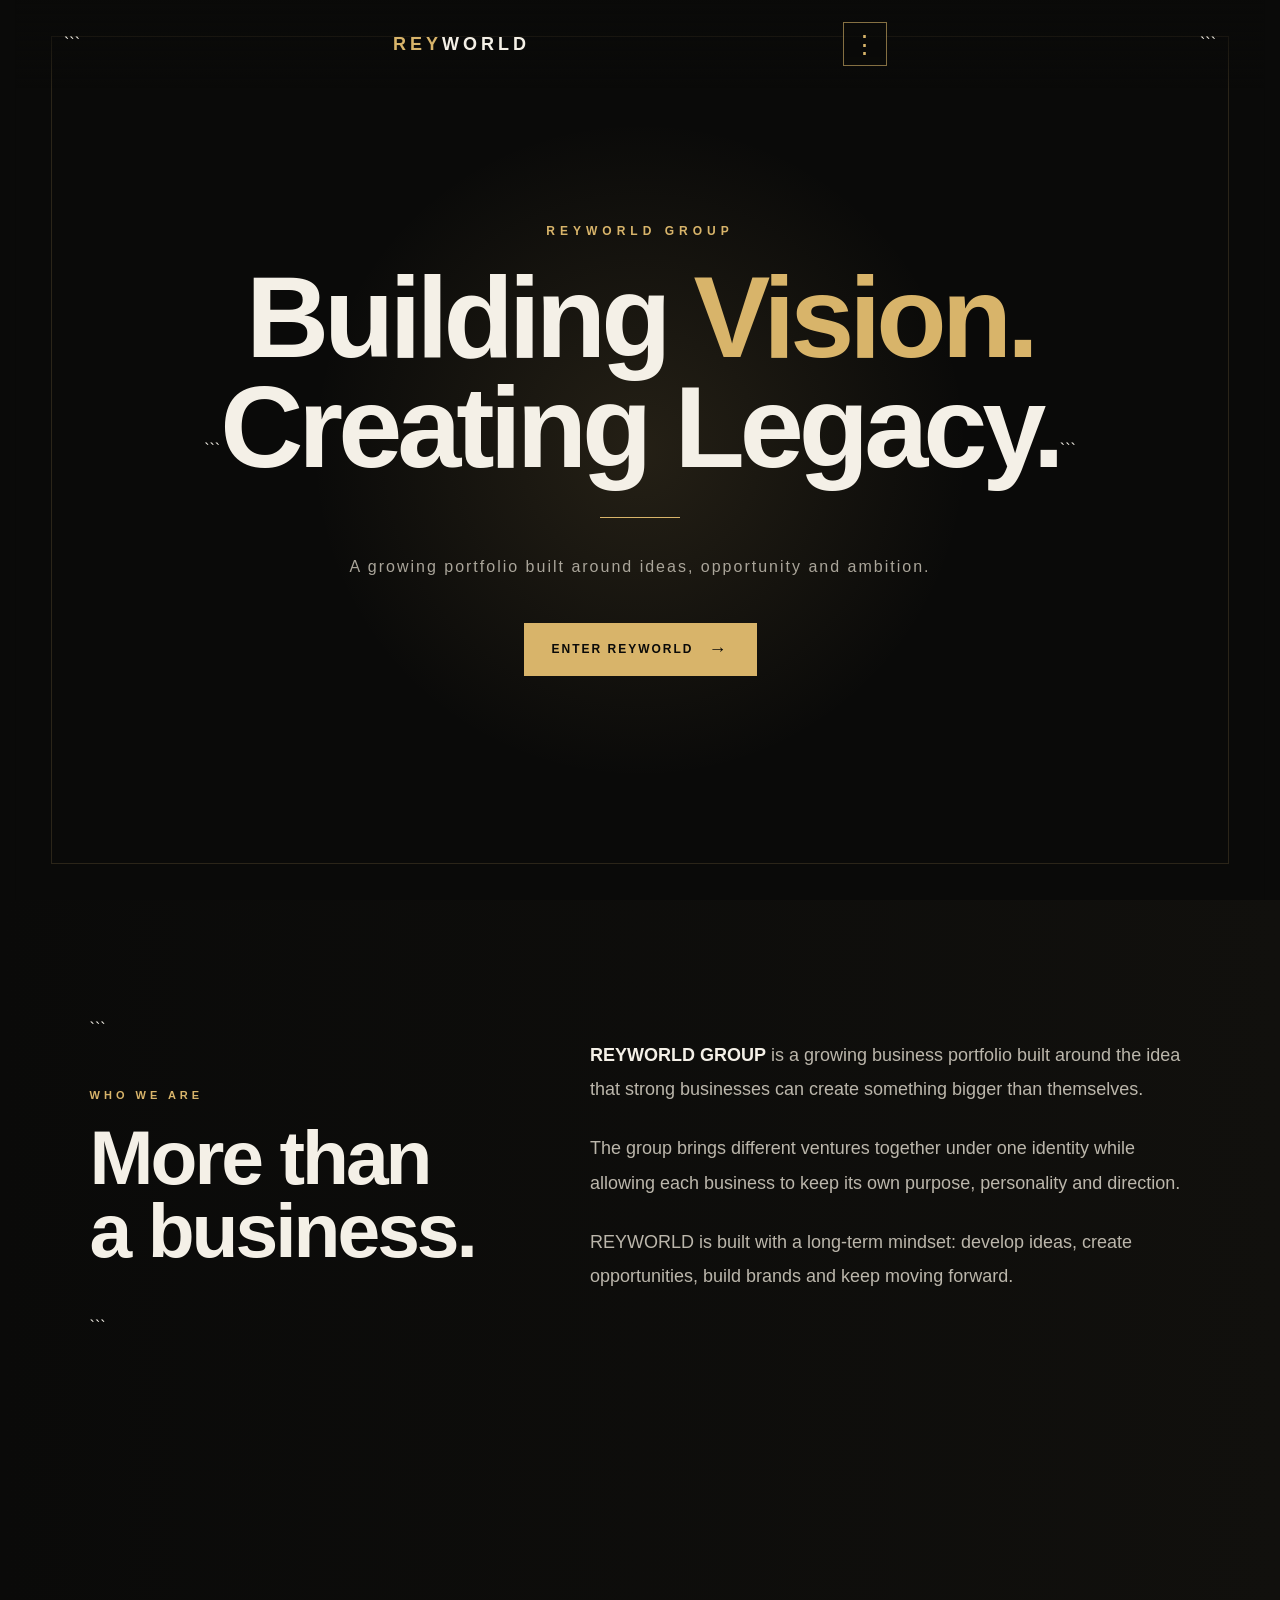
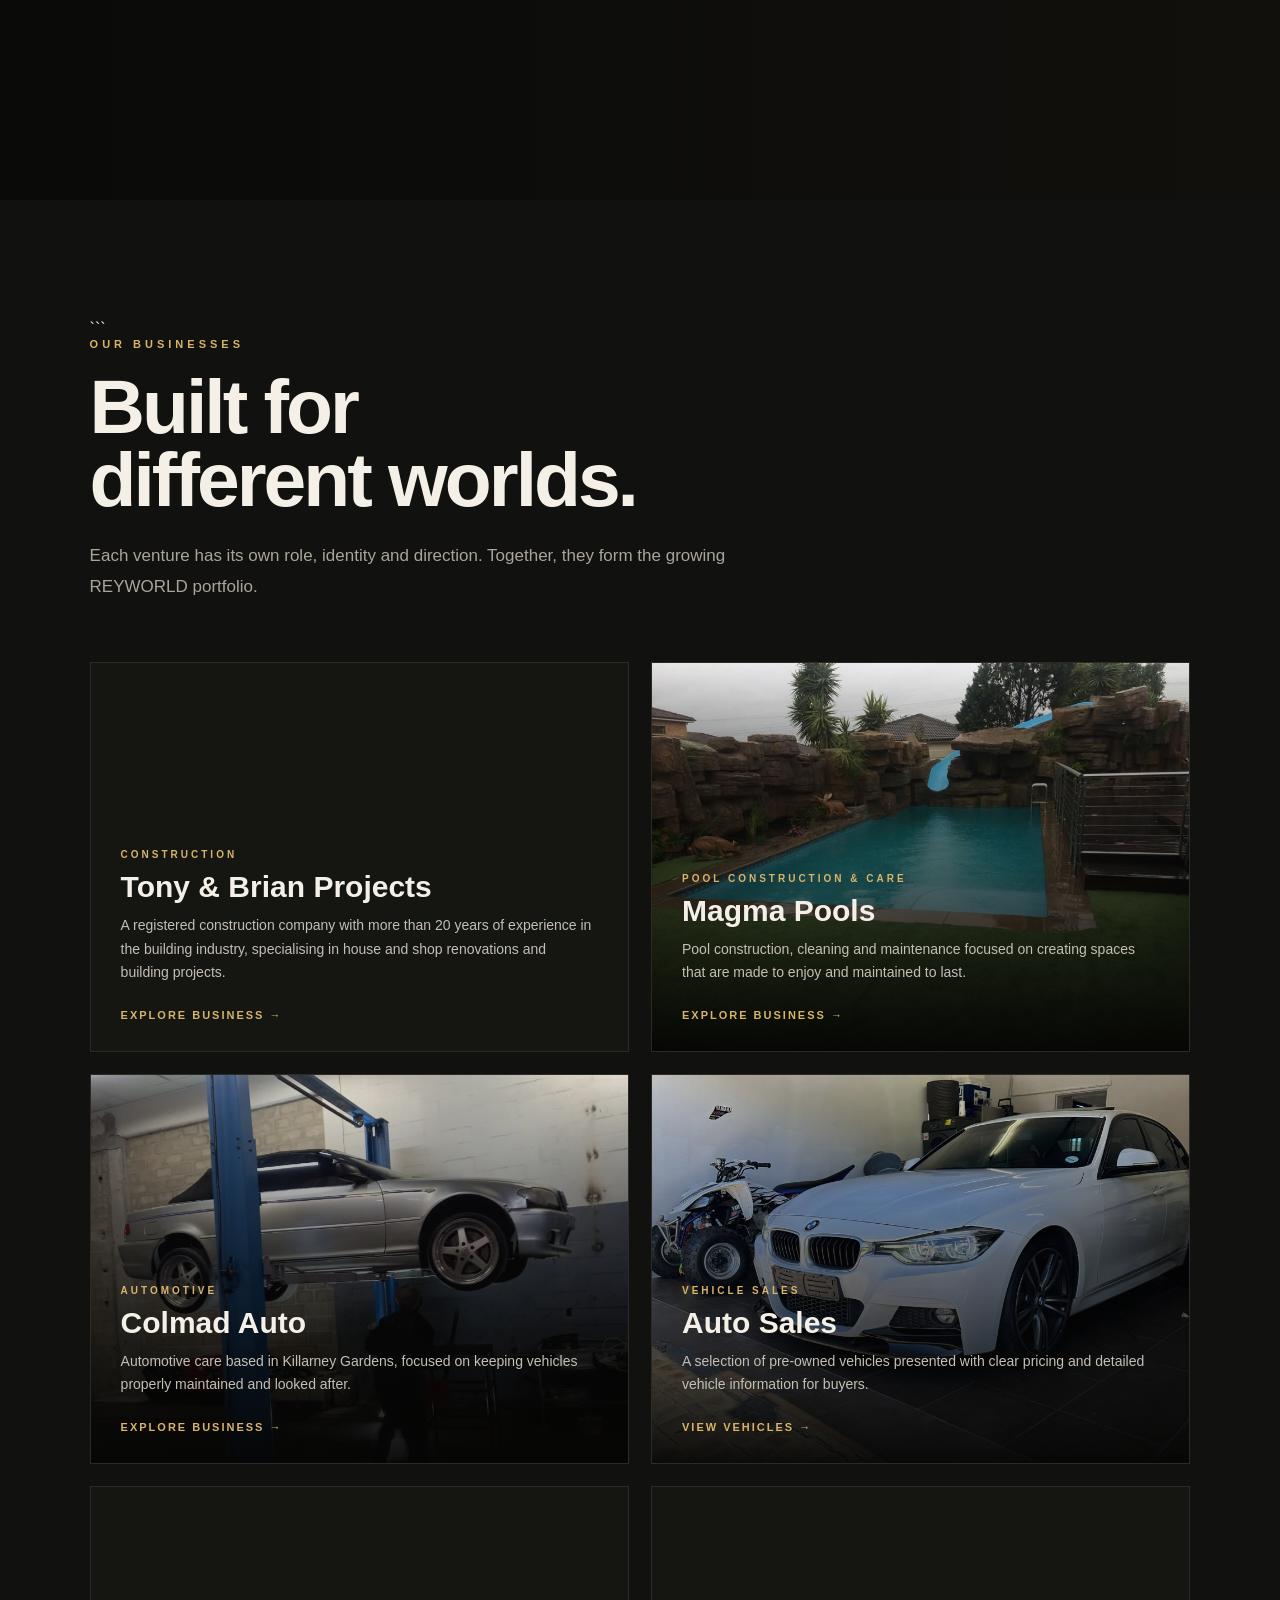
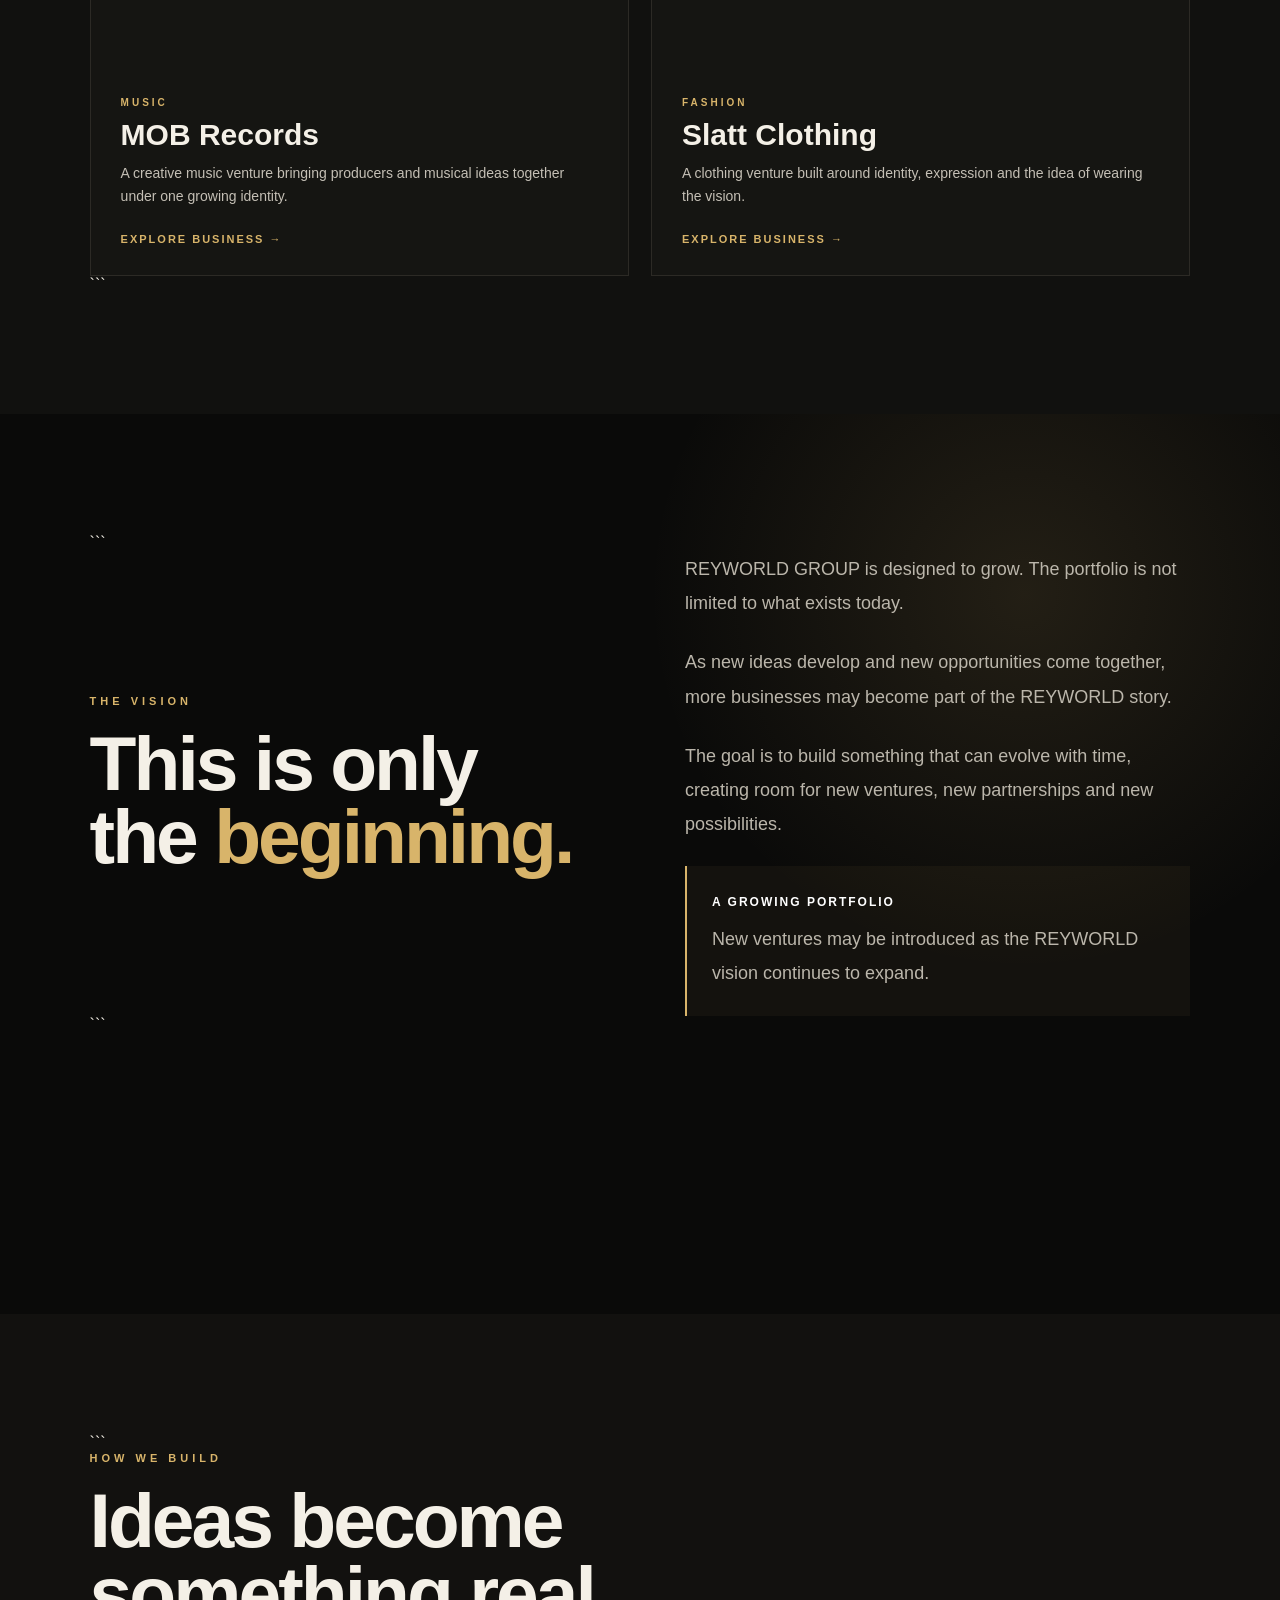
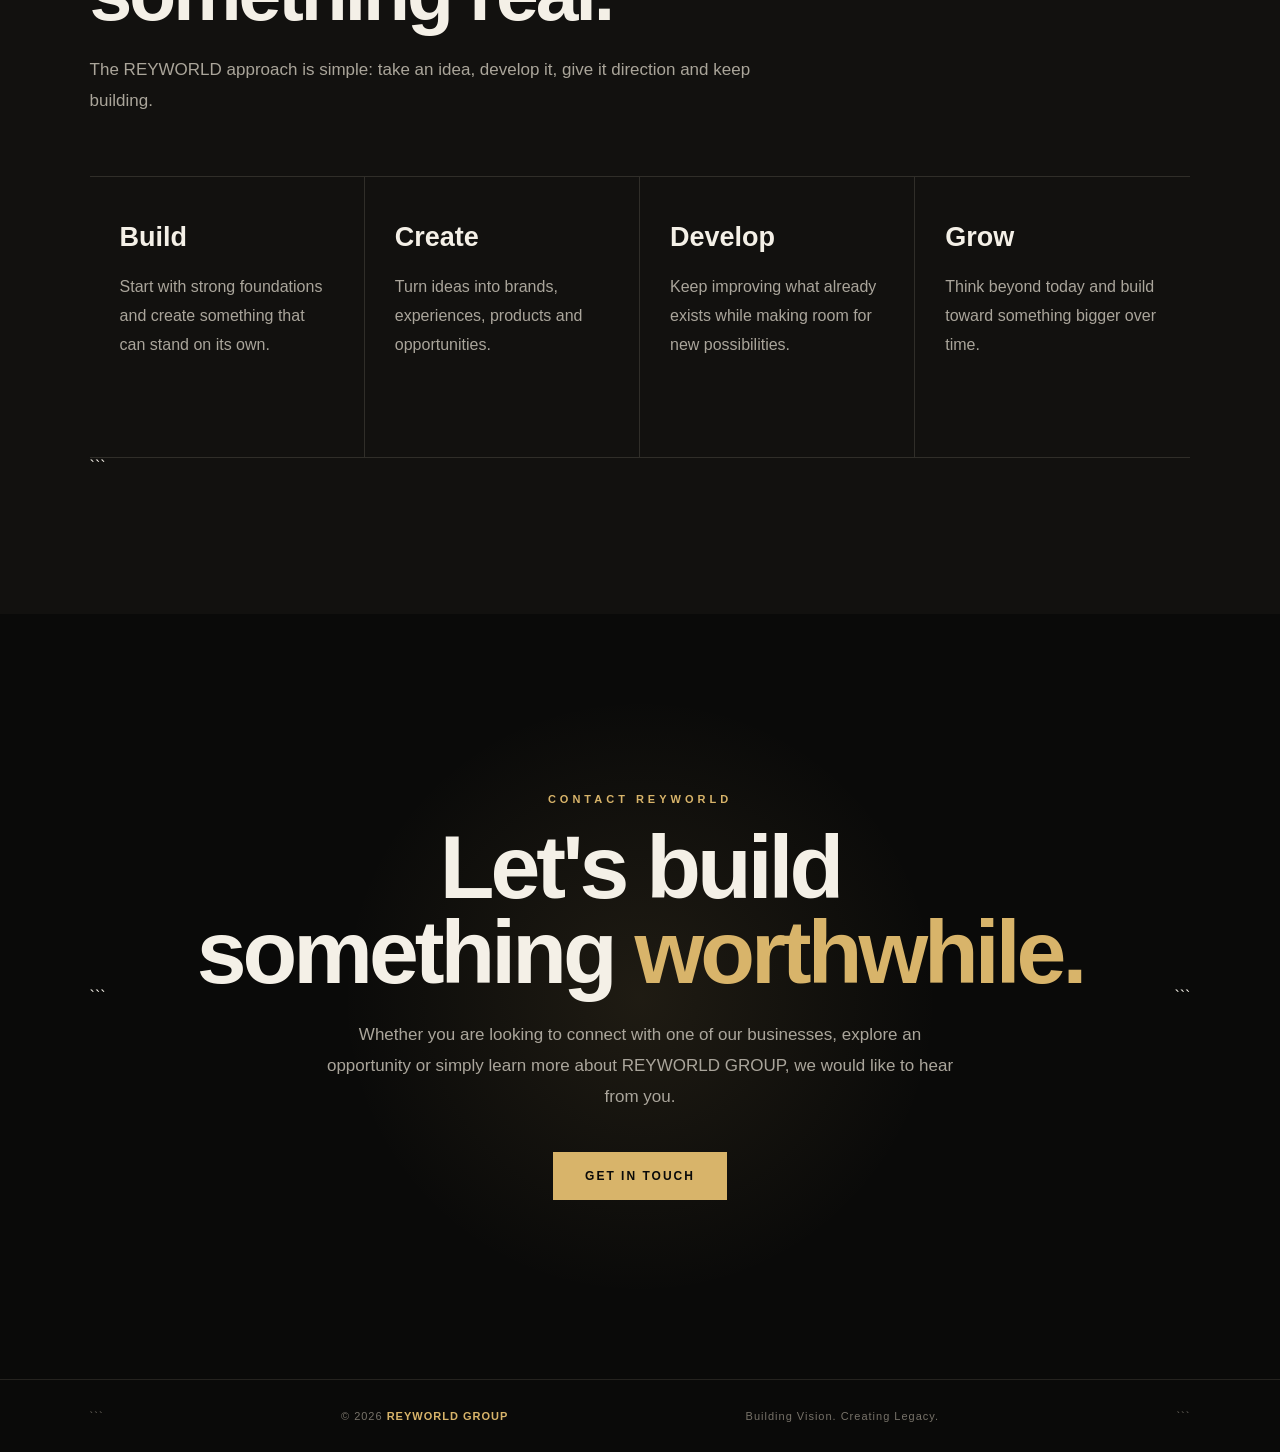
==== commit 1a1b05ec: "Update index.html" ====
--- a/index.html
+++ b/index.html
@@ -5,7 +5,6 @@
 <head>
 
 <meta charset="UTF-8">
-
 <meta name="viewport" content="width=device-width, initial-scale=1.0">
 
 <title>REYWORLD GROUP | Building Vision. Creating Legacy.</title>
@@ -28,78 +27,79 @@
     overflow-x: hidden;
 }
 
-body.locked {
-    overflow: hidden;
-}
-
-
-/* ==============================
-   LOADING / CURTAIN
+
+/* ==============================
+   CURTAIN
 ============================== */
 
 .curtain {
     position: fixed;
     inset: 0;
     z-index: 9999;
+
     display: flex;
+
     pointer-events: none;
 }
 
 .curtain-panel {
     width: 50%;
     height: 100%;
+
     background: #0a0a09;
-    transition:
-        transform 1.1s cubic-bezier(.77,0,.18,1);
+
+    transition: transform 1.2s cubic-bezier(.77,0,.18,1);
 }
 
 .curtain-left {
+    transform: translateX(-100%);
+}
+
+.curtain-right {
+    transform: translateX(100%);
+}
+
+.curtain.active .curtain-left {
     transform: translateX(0);
-    border-right: 1px solid #24231f;
-}
-
-.curtain-right {
+}
+
+.curtain.active .curtain-right {
     transform: translateX(0);
-    border-left: 1px solid #24231f;
-}
-
-body.entered .curtain-left {
-    transform: translateX(-100%);
-}
-
-body.entered .curtain-right {
-    transform: translateX(100%);
-}
-
-
-/* ==============================
-   NAVIGATION
+}
+
+
+/* ==============================
+   NAV
 ============================== */
 
 nav {
     position: fixed;
+
     top: 0;
     left: 0;
     right: 0;
-    z-index: 2000;
+
+    z-index: 3000;
 
     display: flex;
+    justify-content: space-between;
     align-items: center;
-    justify-content: space-between;
-
-    padding: 24px 5%;
+
+    padding: 22px 5%;
 
     background: linear-gradient(
         to bottom,
-        rgba(10,10,9,.9),
+        rgba(10,10,9,.95),
         rgba(10,10,9,0)
     );
 }
 
 .logo {
     color: #d8b46a;
+
     font-size: 18px;
-    font-weight: 700;
+    font-weight: bold;
+
     letter-spacing: 4px;
 }
 
@@ -111,14 +111,12 @@
     width: 44px;
     height: 44px;
 
-    display: flex;
-    align-items: center;
-    justify-content: center;
-
-    border: 1px solid rgba(216,180,106,.5);
-    background: rgba(10,10,9,.45);
+    border: 1px solid rgba(216,180,106,.6);
+
+    background: rgba(10,10,9,.7);
 
     color: #d8b46a;
+
     font-size: 25px;
 
     cursor: pointer;
@@ -126,18 +124,23 @@
 
 .menu {
     position: fixed;
-    top: 82px;
+
+    top: 80px;
     right: 5%;
 
+    z-index: 4000;
+
     width: 220px;
 
-    padding: 18px;
-
-    background: rgba(15,15,13,.98);
+    padding: 15px;
+
+    background: #11110f;
+
     border: 1px solid #3a362d;
 
     opacity: 0;
     visibility: hidden;
+
     transform: translateY(-10px);
 
     transition: .3s ease;
@@ -146,6 +149,7 @@
 .menu.open {
     opacity: 1;
     visibility: visible;
+
     transform: translateY(0);
 }
 
@@ -155,12 +159,15 @@
     padding: 15px 10px;
 
     color: #f4f0e7;
+
     text-decoration: none;
 
-    border-bottom: 1px solid #27251f;
-
-    font-size: 13px;
+    border-bottom: 1px solid #292722;
+
+    font-size: 12px;
+
     letter-spacing: 2px;
+
     text-transform: uppercase;
 }
 
@@ -174,20 +181,22 @@
 
 
 /* ==============================
-   GENERAL SECTIONS
+   SECTIONS
 ============================== */
 
 section {
     position: relative;
+
     min-height: 100vh;
+
     padding: 120px 7%;
+
     overflow: hidden;
 }
 
 .inner {
-    position: relative;
-    z-index: 2;
     width: min(1250px, 100%);
+
     margin: auto;
 }
 
@@ -200,7 +209,9 @@
     min-height: 100vh;
 
     display: flex;
+
     align-items: center;
+
     justify-content: center;
 
     text-align: center;
@@ -208,7 +219,7 @@
     background:
         radial-gradient(
             circle at center,
-            rgba(216,180,106,.12),
+            rgba(216,180,106,.13),
             transparent 42%
         ),
         #0a0a09;
@@ -218,32 +229,18 @@
     content: "";
 
     position: absolute;
-    inset: 5%;
+
+    inset: 4%;
 
     border: 1px solid rgba(216,180,106,.16);
 }
 
 .cover-content {
     position: relative;
-    z-index: 3;
-
-    max-width: 900px;
-
-    animation: coverReveal 1.4s ease both;
-}
-
-@keyframes coverReveal {
-
-    from {
-        opacity: 0;
-        transform: translateY(30px);
-    }
-
-    to {
-        opacity: 1;
-        transform: translateY(0);
-    }
-
+
+    z-index: 5;
+
+    max-width: 950px;
 }
 
 .cover-kicker {
@@ -252,22 +249,22 @@
     color: #d8b46a;
 
     font-size: 12px;
+
     font-weight: bold;
 
     letter-spacing: 5px;
+
     text-transform: uppercase;
 }
 
 .cover h1 {
     margin: 0;
 
-    color: #f4f0e7;
-
-    font-size: clamp(55px, 10vw, 130px);
+    font-size: clamp(52px, 9vw, 125px);
 
     line-height: .95;
 
-    letter-spacing: -4px;
+    letter-spacing: -5px;
 }
 
 .cover h1 span {
@@ -276,6 +273,7 @@
 
 .cover-line {
     width: 80px;
+
     height: 1px;
 
     margin: 35px auto;
@@ -284,30 +282,38 @@
 }
 
 .cover-tagline {
-    margin: 0 0 45px;
-
-    color: #b8b2a5;
-
-    font-size: 17px;
-    letter-spacing: 3px;
+    margin: 0 0 42px;
+
+    color: #aaa59a;
+
+    font-size: 16px;
+
+    letter-spacing: 2px;
+
+    line-height: 1.7;
 }
 
 .enter {
     display: inline-flex;
+
     align-items: center;
-    gap: 18px;
+
+    gap: 15px;
 
     padding: 16px 28px;
 
+    border: none;
+
+    background: #d8b46a;
+
     color: #0a0a09;
-    background: #d8b46a;
-
-    border: none;
 
     font-size: 12px;
+
     font-weight: bold;
 
     letter-spacing: 2px;
+
     text-transform: uppercase;
 
     cursor: pointer;
@@ -317,6 +323,7 @@
 
 .enter:hover {
     background: #f4f0e7;
+
     transform: translateY(-3px);
 }
 
@@ -326,52 +333,64 @@
 
 
 /* ==============================
-   WHO WE ARE
+   HEADINGS
+============================== */
+
+.eyebrow {
+    margin-bottom: 20px;
+
+    color: #d8b46a;
+
+    font-size: 11px;
+
+    font-weight: bold;
+
+    letter-spacing: 4px;
+
+    text-transform: uppercase;
+}
+
+.section-heading h2,
+.about-title,
+.vision-title {
+    margin: 0;
+
+    font-size: clamp(42px, 6vw, 78px);
+
+    line-height: .95;
+
+    letter-spacing: -3px;
+}
+
+
+/* ==============================
+   ABOUT
 ============================== */
 
 .about-section {
     background:
         linear-gradient(
             90deg,
-            #0a0a09 0%,
-            #0a0a09 55%,
-            #11100d 100%
+            #0a0a09,
+            #11100d
         );
 }
 
 .about-layout {
     display: grid;
-    grid-template-columns: .75fr 1.25fr;
+
+    grid-template-columns: .8fr 1.2fr;
+
     gap: 100px;
+
     align-items: center;
 }
 
-.eyebrow {
-    margin-bottom: 20px;
-
-    color: #d8b46a;
-
-    font-size: 11px;
-    font-weight: bold;
-
-    letter-spacing: 4px;
-    text-transform: uppercase;
-}
-
-.about-title {
-    margin: 0;
-
-    font-size: clamp(40px, 5vw, 72px);
-
-    line-height: 1;
-
-    letter-spacing: -2px;
-}
-
 .about-copy {
-    color: #c2bdb1;
+    color: #bbb6ab;
 
     font-size: 18px;
+
     line-height: 1.9;
 }
 
@@ -393,26 +412,19 @@
 }
 
 .section-heading {
-    max-width: 700px;
+    max-width: 720px;
+
     margin-bottom: 60px;
 }
 
-.section-heading h2 {
-    margin: 0 0 20px;
-
-    font-size: clamp(40px, 6vw, 75px);
-
-    line-height: .95;
-    letter-spacing: -3px;
-}
-
 .section-heading p {
-    margin: 0;
+    margin-top: 25px;
 
     color: #aaa59a;
 
     font-size: 17px;
-    line-height: 1.7;
+
+    line-height: 1.8;
 }
 
 .business-grid {
@@ -430,22 +442,22 @@
 
     overflow: hidden;
 
+    background: #151512;
+
     border: 1px solid #2c2a25;
 
-    background: #151512;
-
-    transition:
-        transform .5s ease,
-        border-color .5s ease;
+    transition: .5s ease;
 }
 
 .business-card:hover {
-    transform: translateY(-8px);
+    transform: translateY(-7px);
+
     border-color: #d8b46a;
 }
 
 .business-card-image {
     position: absolute;
+
     inset: 0;
 }
 
@@ -455,7 +467,7 @@
 
     object-fit: cover;
 
-    transition: transform .7s ease;
+    transition: .7s ease;
 }
 
 .business-card:hover img {
@@ -464,13 +476,14 @@
 
 .business-card-overlay {
     position: absolute;
+
     inset: 0;
 
     background:
         linear-gradient(
             to top,
             rgba(5,5,4,.97),
-            rgba(5,5,4,.55) 45%,
+            rgba(5,5,4,.5) 55%,
             rgba(5,5,4,.05)
         );
 }
@@ -478,23 +491,25 @@
 .business-card-content {
     position: absolute;
 
-    left: 32px;
-    right: 32px;
-    bottom: 30px;
+    left: 30px;
+    right: 30px;
+    bottom: 28px;
 
     z-index: 2;
 }
 
-.business-card-number {
+.business-card-label {
+    margin-bottom: 10px;
+
     color: #d8b46a;
 
-    font-size: 11px;
+    font-size: 10px;
+
     font-weight: bold;
 
     letter-spacing: 3px;
+
     text-transform: uppercase;
-
-    margin-bottom: 10px;
 }
 
 .business-card h3 {
@@ -504,70 +519,36 @@
 }
 
 .business-card p {
-    max-width: 560px;
-
     margin: 0 0 20px;
 
-    color: #c7c2b7;
+    color: #c4bfb5;
 
     font-size: 14px;
+
     line-height: 1.7;
 }
 
 .business-link {
-    display: inline-flex;
-    align-items: center;
-    gap: 12px;
-
     color: #d8b46a;
 
     text-decoration: none;
 
     font-size: 11px;
+
     font-weight: bold;
 
     letter-spacing: 2px;
+
     text-transform: uppercase;
 }
 
 .business-link:hover {
-    color: #fff;
-}
-
-
-/* Business colours */
-
-.pool-card {
-    border-color: rgba(54,194,211,.3);
-}
-
-.pool-card .business-card-number {
-    color: #36c2d3;
-}
-
-.auto-card {
-    border-color: rgba(155,39,39,.3);
-}
-
-.auto-card .business-card-number {
-    color: #d45a5a;
-}
-
-.sales-card .business-card-number {
-    color: #d8b46a;
-}
-
-.records-card .business-card-number {
-    color: #aa79d6;
-}
-
-.clothing-card .business-card-number {
-    color: #eee2c8;
-}
-
-
-/* ==============================
-   GROWTH / VISION
+    color: white;
+}
+
+
+/* ==============================
+   VISION
 ============================== */
 
 .vision-section {
@@ -590,22 +571,12 @@
     align-items: center;
 }
 
-.vision-title {
-    margin: 0;
-
-    font-size: clamp(42px, 6vw, 80px);
-
-    line-height: .95;
-
-    letter-spacing: -3px;
-}
-
 .vision-title span {
     color: #d8b46a;
 }
 
 .vision-copy {
-    color: #bbb5aa;
+    color: #bbb6ab;
 
     font-size: 18px;
 
@@ -617,8 +588,6 @@
 }
 
 .growth-box {
-    margin-top: 35px;
-
     padding: 25px;
 
     border-left: 2px solid #d8b46a;
@@ -631,17 +600,18 @@
 
     margin-bottom: 8px;
 
-    color: #f4f0e7;
-
-    font-size: 13px;
+    color: white;
+
+    font-size: 12px;
 
     letter-spacing: 2px;
+
     text-transform: uppercase;
 }
 
 
 /* ==============================
-   HOW WE BUILD
+   APPROACH
 ============================== */
 
 .approach-section {
@@ -653,7 +623,10 @@
 
     grid-template-columns: repeat(4, 1fr);
 
+    margin-top: 60px;
+
     border-top: 1px solid #302e29;
+
     border-bottom: 1px solid #302e29;
 }
 
@@ -689,10 +662,13 @@
 ============================== */
 
 .contact-section {
-    min-height: 80vh;
-
     display: flex;
+
     align-items: center;
+
+    min-height: 85vh;
+
+    text-align: center;
 
     background:
         radial-gradient(
@@ -705,13 +681,12 @@
 
 .contact-content {
     width: 100%;
-    text-align: center;
 }
 
 .contact-content h2 {
+    max-width: 900px;
+
     margin: 0 auto 25px;
-
-    max-width: 850px;
 
     font-size: clamp(48px, 7vw, 95px);
 
@@ -732,6 +707,7 @@
     color: #aaa59b;
 
     font-size: 17px;
+
     line-height: 1.8;
 }
 
@@ -747,18 +723,16 @@
     text-decoration: none;
 
     font-size: 12px;
+
     font-weight: bold;
 
     letter-spacing: 2px;
+
     text-transform: uppercase;
-
-    transition: .3s ease;
 }
 
 .contact-button:hover {
-    background: #f4f0e7;
-
-    transform: translateY(-3px);
+    background: white;
 }
 
 
@@ -767,13 +741,13 @@
 ============================== */
 
 footer {
-    padding: 35px 7%;
+    padding: 30px 7%;
+
+    display: flex;
+
+    justify-content: space-between;
 
     border-top: 1px solid #25231f;
-
-    display: flex;
-    justify-content: space-between;
-    align-items: center;
 
     color: #777269;
 
@@ -788,20 +762,22 @@
 
 
 /* ==============================
-   SCROLL REVEAL
+   REVEAL
 ============================== */
 
 .reveal {
     opacity: 0;
-    transform: translateY(50px);
+
+    transform: translateY(35px);
 
     transition:
-        opacity .9s ease,
-        transform .9s ease;
+        opacity .8s ease,
+        transform .8s ease;
 }
 
 .reveal.visible {
     opacity: 1;
+
     transform: translateY(0);
 }
 
@@ -812,8 +788,8 @@
 
 @media (max-width: 850px) {
 
-    nav {
-        padding: 18px 5%;
+    section {
+        padding: 100px 6%;
     }
 
     .about-layout,
@@ -825,10 +801,6 @@
 
     .business-grid {
         grid-template-columns: 1fr;
-    }
-
-    .business-card {
-        min-height: 350px;
     }
 
     .approach-grid {
@@ -844,17 +816,9 @@
         border-bottom: 1px solid #302e29;
     }
 
-    section {
-        padding: 100px 6%;
-    }
-
-    .cover {
-        padding: 80px 6%;
-    }
-
-    .cover::before {
-        inset: 3%;
-    }
+}
+
+@media (max-width: 520px) {
 
     .cover h1 {
         letter-spacing: -2px;
@@ -864,34 +828,8 @@
         font-size: 14px;
     }
 
-    footer {
-        flex-direction: column;
-
-        gap: 12px;
-
-        text-align: center;
-    }
-
-}
-
-
-@media (max-width: 520px) {
-
-    .menu {
-        right: 5%;
-        left: 5%;
-
-        width: auto;
-    }
-
-    .business-card-content {
-        left: 23px;
-        right: 23px;
-        bottom: 23px;
-    }
-
-    .business-card h3 {
-        font-size: 26px;
+    .business-grid {
+        grid-template-columns: 1fr;
     }
 
     .approach-grid {
@@ -900,6 +838,7 @@
 
     .approach-item {
         border-right: none;
+
         border-bottom: 1px solid #302e29;
     }
 
@@ -907,19 +846,25 @@
         border-bottom: none;
     }
 
+    footer {
+        flex-direction: column;
+
+        gap: 12px;
+
+        text-align: center;
+    }
+
 }
 
 </style>
 
 </head>
 
-<body class="locked">
-
-<!-- ==============================
-     CURTAIN
-============================== -->
-
-<div class="curtain">
+<body>
+
+<!-- CURTAIN -->
+
+<div class="curtain" id="curtain">
 
 ```
 <div class="curtain-panel curtain-left"></div>
@@ -929,9 +874,7 @@
 
 </div>
 
-<!-- ==============================
-     NAVIGATION
-============================== -->
+<!-- NAV -->
 
 <nav>
 
@@ -943,7 +886,6 @@
 <button
     class="menu-button"
     id="menuButton"
-    aria-label="Open menu"
 >
     ⋮
 </button>
@@ -967,9 +909,7 @@
 
 </div>
 
-<!-- ==============================
-     COVER
-============================== -->
+<!-- COVER -->
 
 <section class="cover" id="home">
 
@@ -1004,9 +944,7 @@
 
 </section>
 
-<!-- ==============================
-     WHO WE ARE
-============================== -->
+<!-- WHO WE ARE -->
 
 <section class="about-section" id="about">
 
@@ -1028,22 +966,23 @@
 
         </div>
 
-
         <div class="about-copy">
 
             <p>
-                <strong>REYWORLD GROUP</strong> is a growing business portfolio built around
-                the idea that strong businesses can create something bigger than themselves.
+                <strong>REYWORLD GROUP</strong> is a growing business portfolio
+                built around the idea that strong businesses can create something
+                bigger than themselves.
             </p>
 
             <p>
-                The group brings different ventures together under one identity while allowing
-                each business to keep its own purpose, personality and direction.
+                The group brings different ventures together under one identity
+                while allowing each business to keep its own purpose, personality
+                and direction.
             </p>
 
             <p>
-                REYWORLD is built with a long-term mindset: develop ideas, create opportunities,
-                build brands and keep moving forward.
+                REYWORLD is built with a long-term mindset: develop ideas,
+                create opportunities, build brands and keep moving forward.
             </p>
 
         </div>
@@ -1055,9 +994,7 @@
 
 </section>
 
-<!-- ==============================
-     BUSINESSES
-============================== -->
+<!-- BUSINESSES -->
 
 <section class="business-section" id="businesses">
 
@@ -1086,15 +1023,11 @@
     <div class="business-grid">
 
 
-        <!-- TONY & BRIAN -->
-
         <article class="business-card reveal">
 
-            <div class="business-card-overlay"></div>
-
             <div class="business-card-content">
 
-                <div class="business-card-number">
+                <div class="business-card-label">
                     Construction
                 </div>
 
@@ -1120,9 +1053,7 @@
         </article>
 
 
-        <!-- MAGMA -->
-
-        <article class="business-card pool-card reveal">
+        <article class="business-card reveal">
 
             <div class="business-card-image">
 
@@ -1137,7 +1068,7 @@
 
             <div class="business-card-content">
 
-                <div class="business-card-number">
+                <div class="business-card-label">
                     Pool Construction & Care
                 </div>
 
@@ -1162,15 +1093,13 @@
         </article>
 
 
-        <!-- COLMAD -->
-
-        <article class="business-card auto-card reveal">
+        <article class="business-card reveal">
 
             <div class="business-card-image">
 
                 <img
                     src="images/WhatsApp Image 2026-09-12 at 19.15.59.jpeg"
-                    alt="Colmad Auto BMW on hydraulic lift"
+                    alt="Colmad Auto BMW"
                 >
 
             </div>
@@ -1179,7 +1108,7 @@
 
             <div class="business-card-content">
 
-                <div class="business-card-number">
+                <div class="business-card-label">
                     Automotive
                 </div>
 
@@ -1204,9 +1133,7 @@
         </article>
 
 
-        <!-- AUTO SALES -->
-
-        <article class="business-card sales-card reveal">
+        <article class="business-card reveal">
 
             <div class="business-card-image">
 
@@ -1221,7 +1148,7 @@
 
             <div class="business-card-content">
 
-                <div class="business-card-number">
+                <div class="business-card-label">
                     Vehicle Sales
                 </div>
 
@@ -1246,13 +1173,11 @@
         </article>
 
 
-        <!-- MOB -->
-
-        <article class="business-card records-card reveal">
+        <article class="business-card reveal">
 
             <div class="business-card-content">
 
-                <div class="business-card-number">
+                <div class="business-card-label">
                     Music
                 </div>
 
@@ -1277,13 +1202,11 @@
         </article>
 
 
-        <!-- SLATT -->
-
-        <article class="business-card clothing-card reveal">
+        <article class="business-card reveal">
 
             <div class="business-card-content">
 
-                <div class="business-card-number">
+                <div class="business-card-label">
                     Fashion
                 </div>
 
@@ -1315,9 +1238,7 @@
 
 </section>
 
-<!-- ==============================
-     THE VISION
-============================== -->
+<!-- VISION -->
 
 <section class="vision-section" id="vision">
 
@@ -1333,12 +1254,11 @@
             </div>
 
             <h2 class="vision-title">
-                This is<br>
-                only the <span>beginning.</span>
+                This is only<br>
+                the <span>beginning.</span>
             </h2>
 
         </div>
-
 
         <div class="vision-copy">
 
@@ -1358,7 +1278,6 @@
                 possibilities.
             </p>
 
-
             <div class="growth-box">
 
                 <strong>
@@ -1379,9 +1298,7 @@
 
 </section>
 
-<!-- ==============================
-     HOW WE BUILD
-============================== -->
+<!-- HOW WE BUILD -->
 
 <section class="approach-section" id="approach">
 
@@ -1411,9 +1328,7 @@
 
         <div class="approach-item">
 
-            <h3>
-                Build
-            </h3>
+            <h3>Build</h3>
 
             <p>
                 Start with strong foundations and create something
@@ -1422,12 +1337,9 @@
 
         </div>
 
-
         <div class="approach-item">
 
-            <h3>
-                Create
-            </h3>
+            <h3>Create</h3>
 
             <p>
                 Turn ideas into brands, experiences, products
@@ -1436,12 +1348,9 @@
 
         </div>
 
-
         <div class="approach-item">
 
-            <h3>
-                Develop
-            </h3>
+            <h3>Develop</h3>
 
             <p>
                 Keep improving what already exists while making
@@ -1450,12 +1359,9 @@
 
         </div>
 
-
         <div class="approach-item">
 
-            <h3>
-                Grow
-            </h3>
+            <h3>Grow</h3>
 
             <p>
                 Think beyond today and build toward something
@@ -1471,9 +1377,7 @@
 
 </section>
 
-<!-- ==============================
-     CONTACT
-============================== -->
+<!-- CONTACT -->
 
 <section class="contact-section" id="contact">
 
@@ -1511,10 +1415,6 @@
 
 </section>
 
-<!-- ==============================
-     FOOTER
-============================== -->
-
 <footer>
 
 ```
@@ -1532,16 +1432,16 @@
 <script>
 
 /* ==============================
-   COVER ENTRY
+   ENTER / CURTAIN
 ============================== */
 
 const enterButton = document.getElementById("enterButton");
 
+const curtain = document.getElementById("curtain");
+
 enterButton.addEventListener("click", function () {
 
-    document.body.classList.add("entered");
-
-    document.body.classList.remove("locked");
+    curtain.classList.add("active");
 
     setTimeout(function () {
 
@@ -1549,7 +1449,13 @@
             behavior: "smooth"
         });
 
-    }, 700);
+    }, 500);
+
+    setTimeout(function () {
+
+        curtain.classList.remove("active");
+
+    }, 1400);
 
 });
 
@@ -1569,9 +1475,9 @@
 });
 
 
-document.querySelectorAll(".menu a").forEach(function (link) {
-
-    link.addEventListener("click", function () {
+document.querySelectorAll(".menu a").forEach(function(link) {
+
+    link.addEventListener("click", function() {
 
         menu.classList.remove("open");
 
@@ -1581,16 +1487,16 @@
 
 
 /* ==============================
-   SCROLL REVEAL
+   REVEAL
 ============================== */
 
 const revealElements = document.querySelectorAll(".reveal");
 
 const observer = new IntersectionObserver(
 
-    function (entries) {
-
-        entries.forEach(function (entry) {
+    function(entries) {
+
+        entries.forEach(function(entry) {
 
             if (entry.isIntersecting) {
 
@@ -1603,13 +1509,13 @@
     },
 
     {
-        threshold: 0.15
+        threshold: 0.12
     }
 
 );
 
 
-revealElements.forEach(function (element) {
+revealElements.forEach(function(element) {
 
     observer.observe(element);
 
@@ -1617,10 +1523,10 @@
 
 
 /* ==============================
-   CLOSE MENU WHEN CLICKING OUTSIDE
-============================== */
-
-document.addEventListener("click", function (event) {
+   CLOSE MENU
+============================== */
+
+document.addEventListener("click", function(event) {
 
     if (
         !menu.contains(event.target) &&
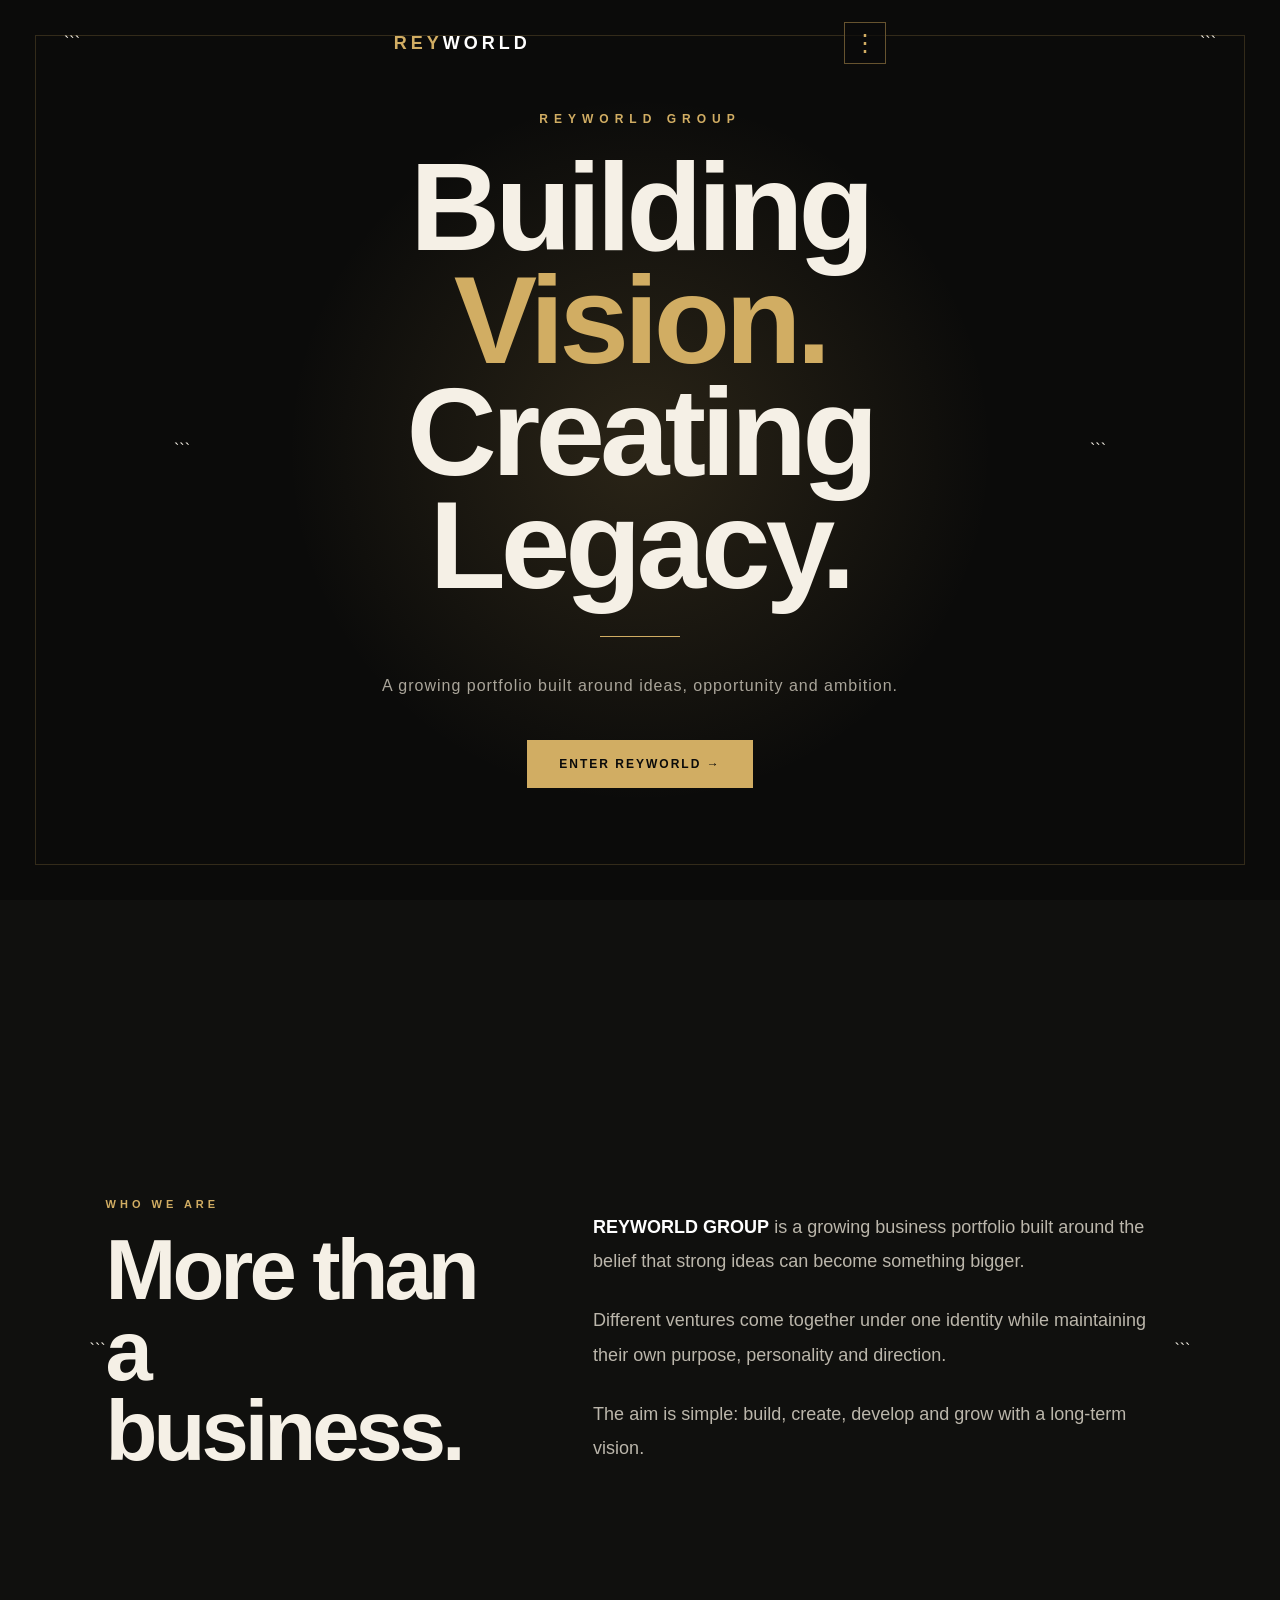
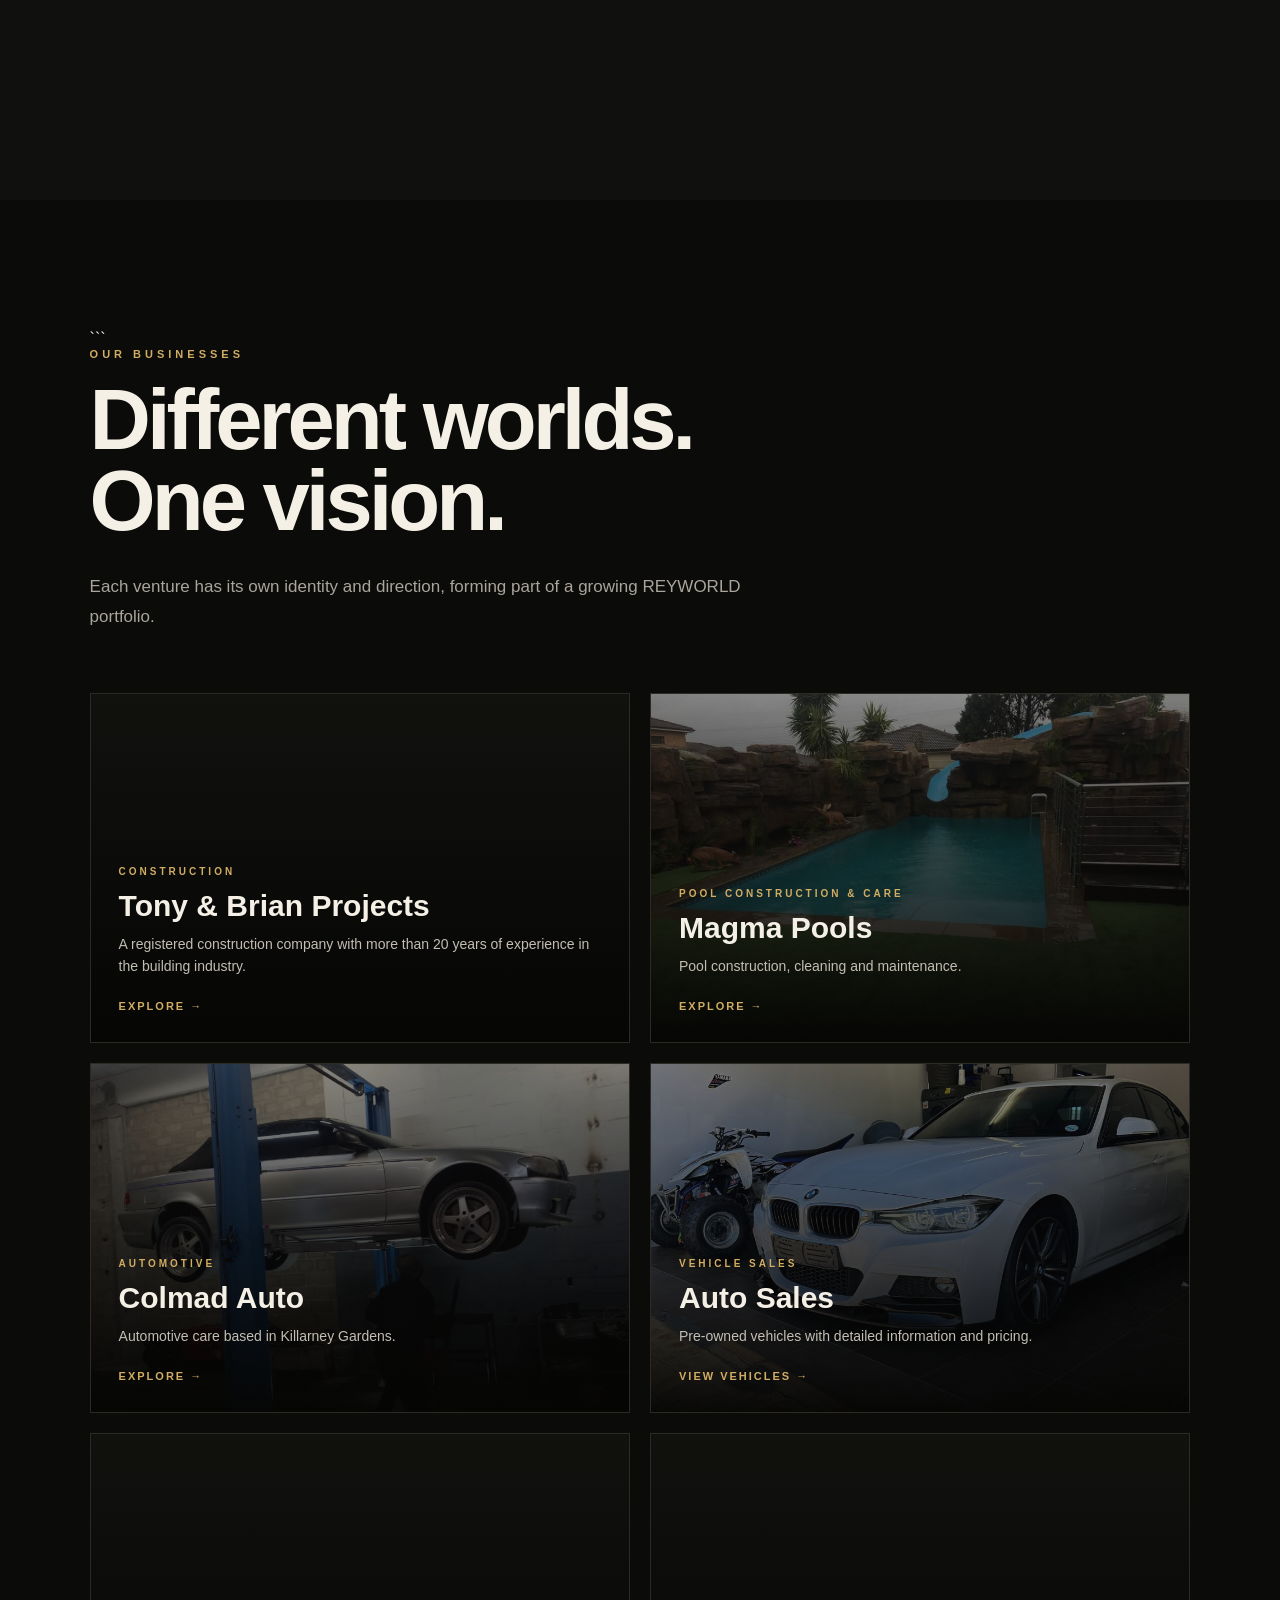
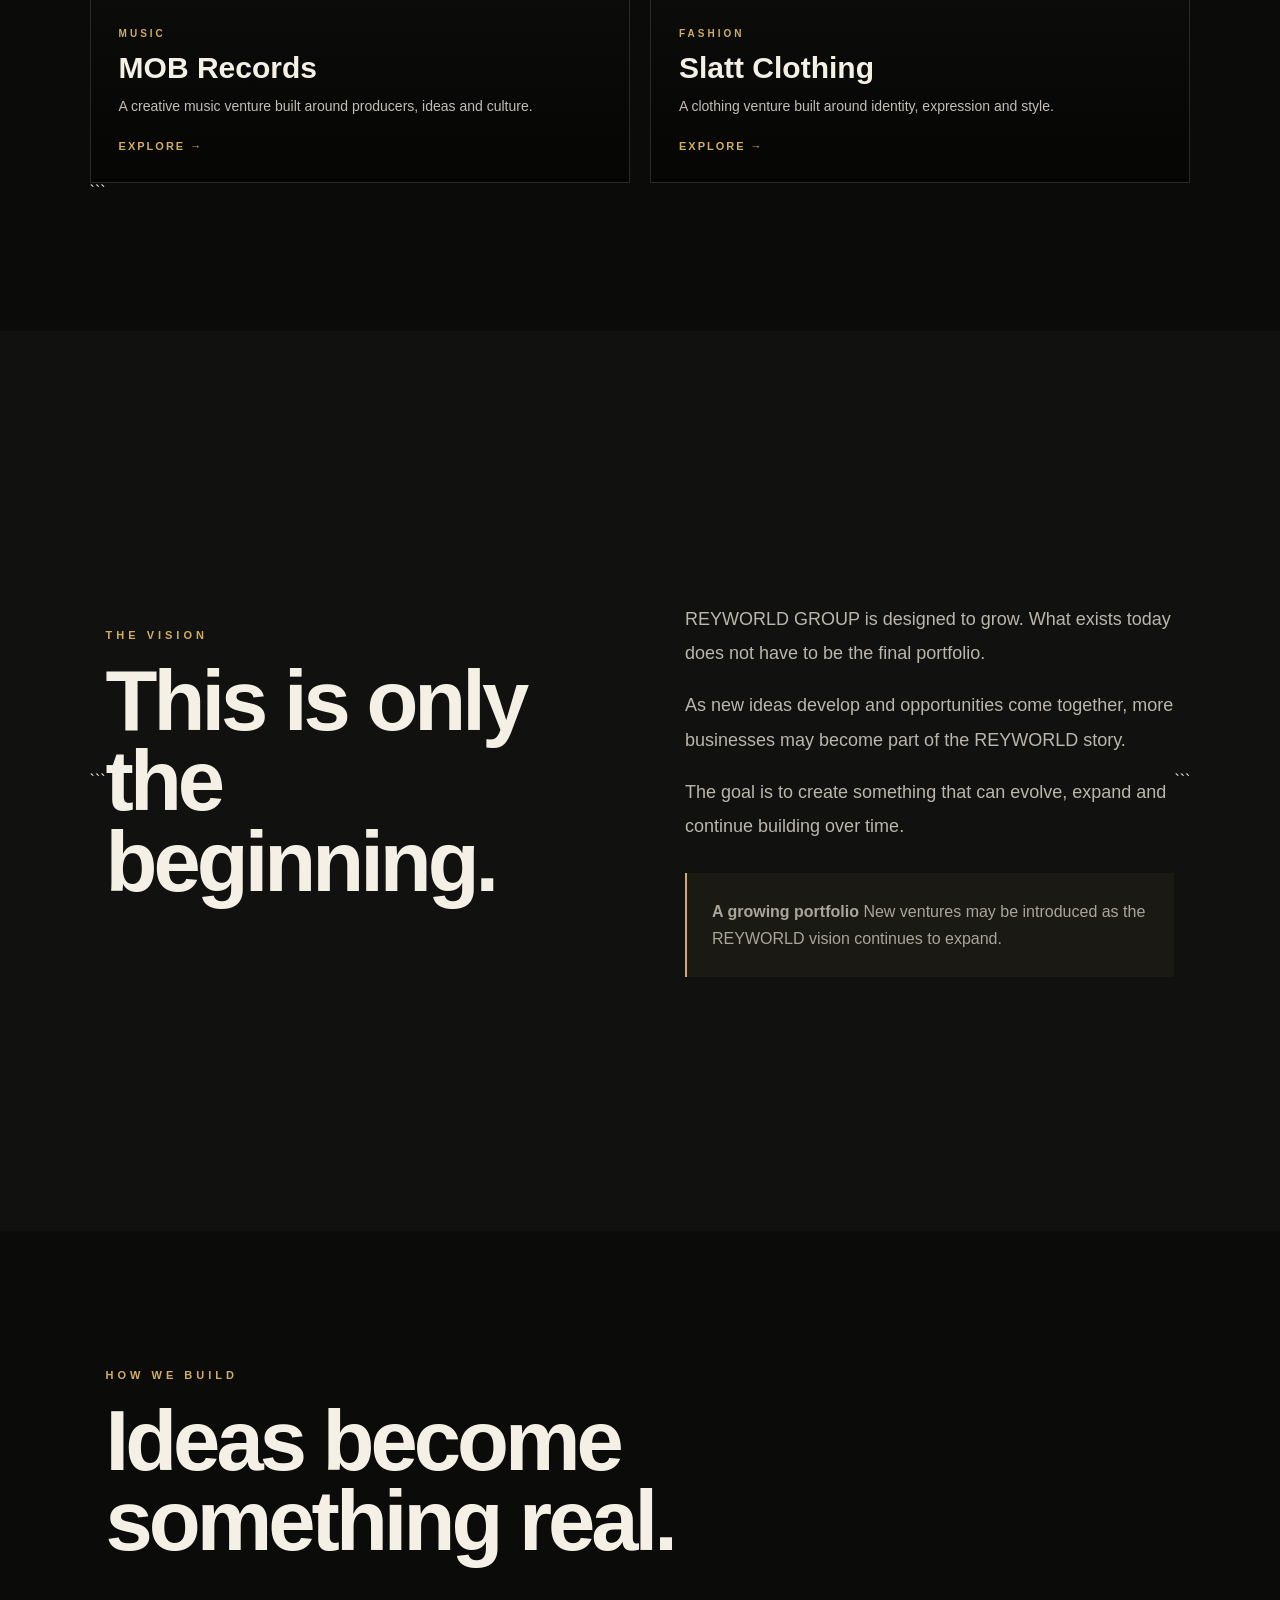
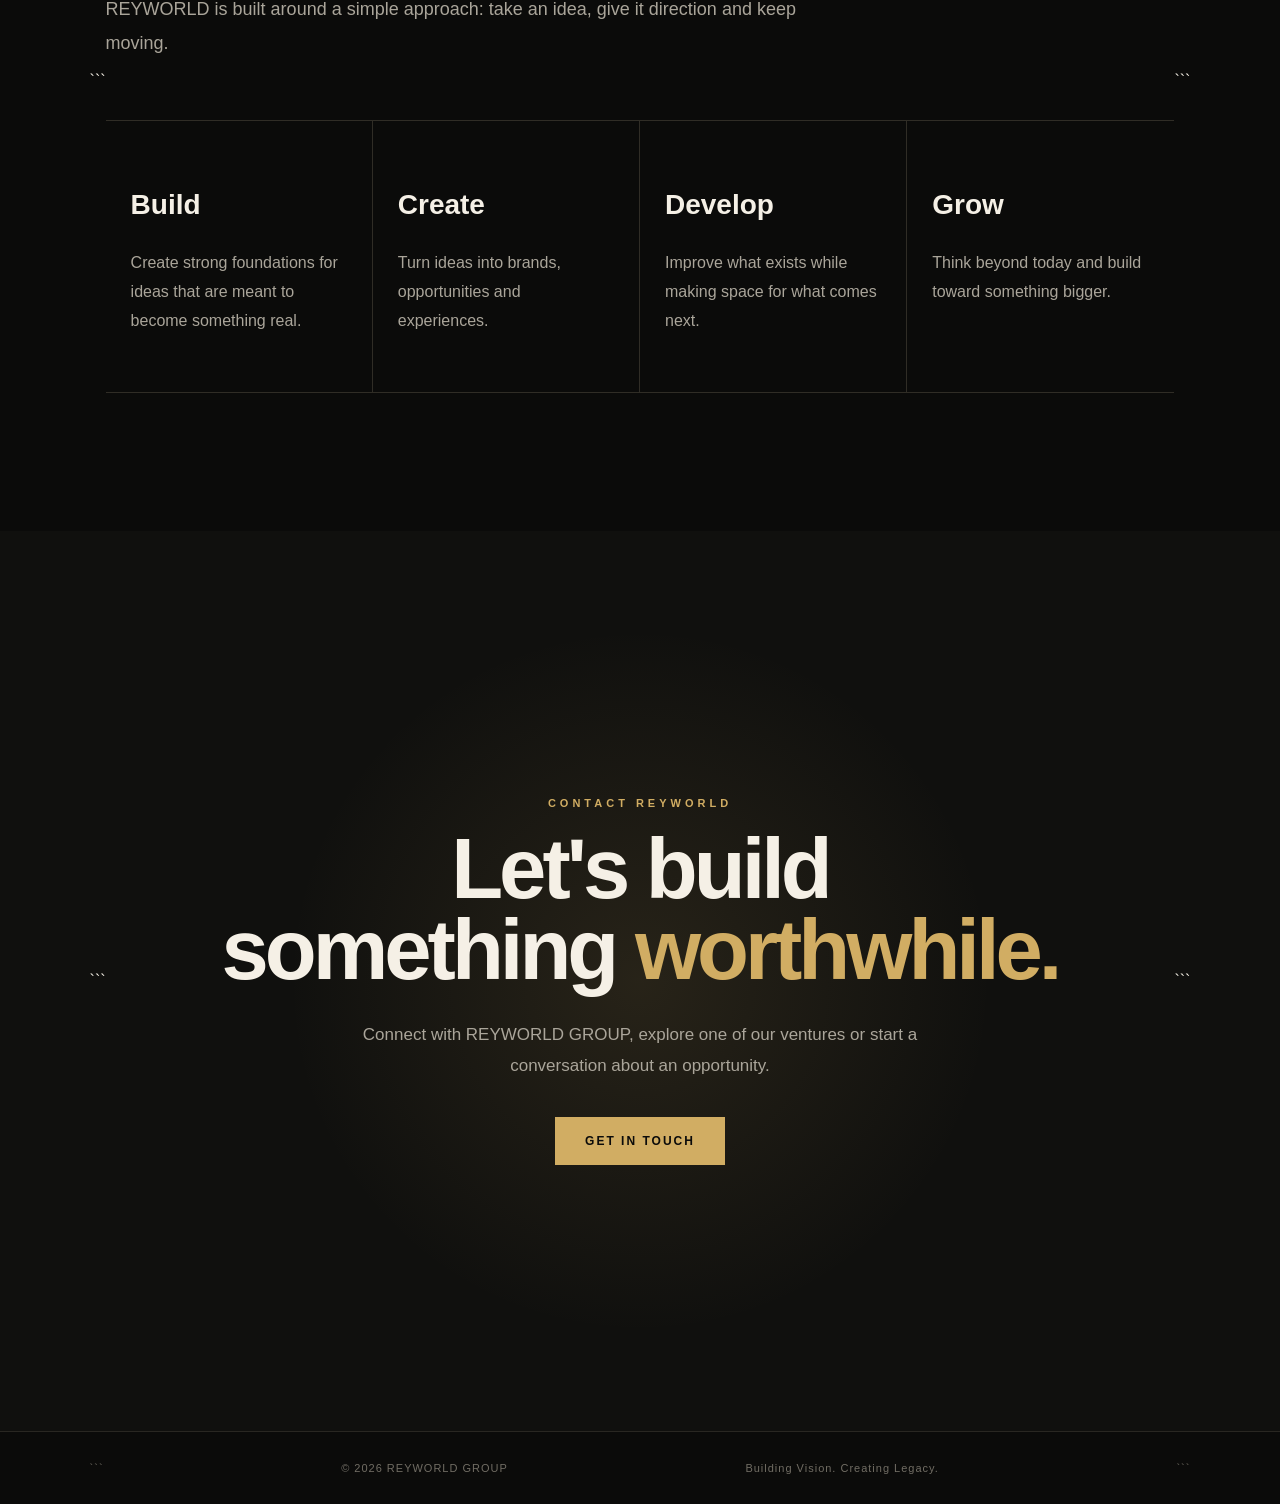
==== commit 6cb59837: "Update index.html" ====
--- a/index.html
+++ b/index.html
@@ -5,9 +5,10 @@
 <head>
 
 <meta charset="UTF-8">
+
 <meta name="viewport" content="width=device-width, initial-scale=1.0">
 
-<title>REYWORLD GROUP | Building Vision. Creating Legacy.</title>
+<title>REYWORLD GROUP</title>
 
 <style>
 
@@ -21,218 +22,46 @@
 
 body {
     margin: 0;
-    background: #0a0a09;
-    color: #f4f0e7;
-    font-family: Arial, Helvetica, sans-serif;
-    overflow-x: hidden;
-}
-
-
-/* ==============================
-   CURTAIN
-============================== */
-
-.curtain {
-    position: fixed;
-    inset: 0;
-    z-index: 9999;
+    background: #0b0b0a;
+    color: #f5f0e6;
+    font-family: Arial, sans-serif;
+}
+
+
+/* =========================
+   COVER
+========================= */
+
+.cover {
+    position: relative;
+
+    min-height: 100vh;
 
     display: flex;
-
-    pointer-events: none;
-}
-
-.curtain-panel {
-    width: 50%;
-    height: 100%;
-
-    background: #0a0a09;
-
-    transition: transform 1.2s cubic-bezier(.77,0,.18,1);
-}
-
-.curtain-left {
-    transform: translateX(-100%);
-}
-
-.curtain-right {
-    transform: translateX(100%);
-}
-
-.curtain.active .curtain-left {
-    transform: translateX(0);
-}
-
-.curtain.active .curtain-right {
-    transform: translateX(0);
-}
-
-
-/* ==============================
-   NAV
-============================== */
-
-nav {
-    position: fixed;
-
-    top: 0;
-    left: 0;
-    right: 0;
-
-    z-index: 3000;
-
-    display: flex;
-    justify-content: space-between;
     align-items: center;
-
-    padding: 22px 5%;
-
-    background: linear-gradient(
-        to bottom,
-        rgba(10,10,9,.95),
-        rgba(10,10,9,0)
-    );
-}
-
-.logo {
-    color: #d8b46a;
-
-    font-size: 18px;
-    font-weight: bold;
-
-    letter-spacing: 4px;
-}
-
-.logo span {
-    color: #f4f0e7;
-}
-
-.menu-button {
-    width: 44px;
-    height: 44px;
-
-    border: 1px solid rgba(216,180,106,.6);
-
-    background: rgba(10,10,9,.7);
-
-    color: #d8b46a;
-
-    font-size: 25px;
-
-    cursor: pointer;
-}
-
-.menu {
-    position: fixed;
-
-    top: 80px;
-    right: 5%;
-
-    z-index: 4000;
-
-    width: 220px;
-
-    padding: 15px;
-
-    background: #11110f;
-
-    border: 1px solid #3a362d;
-
-    opacity: 0;
-    visibility: hidden;
-
-    transform: translateY(-10px);
-
-    transition: .3s ease;
-}
-
-.menu.open {
-    opacity: 1;
-    visibility: visible;
-
-    transform: translateY(0);
-}
-
-.menu a {
-    display: block;
-
-    padding: 15px 10px;
-
-    color: #f4f0e7;
-
-    text-decoration: none;
-
-    border-bottom: 1px solid #292722;
-
-    font-size: 12px;
-
-    letter-spacing: 2px;
-
-    text-transform: uppercase;
-}
-
-.menu a:last-child {
-    border-bottom: none;
-}
-
-.menu a:hover {
-    color: #d8b46a;
-}
-
-
-/* ==============================
-   SECTIONS
-============================== */
-
-section {
-    position: relative;
-
-    min-height: 100vh;
-
-    padding: 120px 7%;
+    justify-content: center;
 
     overflow: hidden;
-}
-
-.inner {
-    width: min(1250px, 100%);
-
-    margin: auto;
-}
-
-
-/* ==============================
-   COVER
-============================== */
-
-.cover {
-    min-height: 100vh;
-
-    display: flex;
-
-    align-items: center;
-
-    justify-content: center;
 
     text-align: center;
 
     background:
         radial-gradient(
             circle at center,
-            rgba(216,180,106,.13),
-            transparent 42%
+            rgba(207,169,91,.16),
+            transparent 45%
         ),
-        #0a0a09;
-}
-
-.cover::before {
-    content: "";
-
+        #0b0b0a;
+}
+
+.cover-border {
     position: absolute;
 
-    inset: 4%;
-
-    border: 1px solid rgba(216,180,106,.16);
+    inset: 35px;
+
+    border: 1px solid rgba(207,169,91,.2);
+
+    pointer-events: none;
 }
 
 .cover-content {
@@ -240,19 +69,21 @@
 
     z-index: 5;
 
-    max-width: 950px;
-}
-
-.cover-kicker {
+    max-width: 900px;
+
+    padding: 30px;
+}
+
+.small-title {
     margin-bottom: 25px;
 
-    color: #d8b46a;
+    color: #d1ad63;
 
     font-size: 12px;
 
     font-weight: bold;
 
-    letter-spacing: 5px;
+    letter-spacing: 6px;
 
     text-transform: uppercase;
 }
@@ -260,165 +91,327 @@
 .cover h1 {
     margin: 0;
 
-    font-size: clamp(52px, 9vw, 125px);
+    font-size: clamp(55px, 10vw, 125px);
+
+    line-height: .9;
+
+    letter-spacing: -5px;
+}
+
+.cover h1 span {
+    color: #d1ad63;
+}
+
+.line {
+    width: 80px;
+
+    height: 1px;
+
+    margin: 35px auto;
+
+    background: #d1ad63;
+}
+
+.subtitle {
+    margin: 0 auto 40px;
+
+    max-width: 600px;
+
+    color: #aaa59a;
+
+    font-size: 16px;
+
+    line-height: 1.7;
+
+    letter-spacing: 1px;
+}
+
+.enter-button {
+    padding: 17px 32px;
+
+    border: none;
+
+    background: #d1ad63;
+
+    color: #0b0b0a;
+
+    font-size: 12px;
+
+    font-weight: bold;
+
+    letter-spacing: 2px;
+
+    text-transform: uppercase;
+
+    cursor: pointer;
+
+    transition: .3s;
+}
+
+.enter-button:hover {
+    background: white;
+
+    transform: translateY(-3px);
+}
+
+
+/* =========================
+   COVER CURTAINS
+========================= */
+
+.cover::before,
+.cover::after {
+
+    content: "";
+
+    position: absolute;
+
+    top: 0;
+
+    width: 50%;
+
+    height: 100%;
+
+    z-index: 10;
+
+    background: #0b0b0a;
+
+    transition:
+        transform 1.1s cubic-bezier(.77,0,.18,1);
+
+    pointer-events: none;
+}
+
+.cover::before {
+    left: 0;
+
+    transform: translateX(-100%);
+}
+
+.cover::after {
+    right: 0;
+
+    transform: translateX(100%);
+}
+
+.cover.open::before {
+    transform: translateX(0);
+}
+
+.cover.open::after {
+    transform: translateX(0);
+}
+
+
+/* =========================
+   NAVIGATION
+========================= */
+
+nav {
+    position: fixed;
+
+    top: 0;
+
+    left: 0;
+
+    right: 0;
+
+    z-index: 20;
+
+    display: flex;
+
+    justify-content: space-between;
+
+    align-items: center;
+
+    padding: 22px 5%;
+}
+
+.logo {
+    color: #d1ad63;
+
+    font-size: 18px;
+
+    font-weight: bold;
+
+    letter-spacing: 4px;
+}
+
+.logo span {
+    color: white;
+}
+
+.menu-button {
+    width: 42px;
+
+    height: 42px;
+
+    border: 1px solid #66532f;
+
+    background: rgba(11,11,10,.7);
+
+    color: #d1ad63;
+
+    font-size: 24px;
+
+    cursor: pointer;
+}
+
+.menu {
+    position: fixed;
+
+    top: 78px;
+
+    right: 5%;
+
+    z-index: 30;
+
+    width: 220px;
+
+    padding: 12px;
+
+    background: #11110f;
+
+    border: 1px solid #3a3428;
+
+    display: none;
+}
+
+.menu.show {
+    display: block;
+}
+
+.menu a {
+    display: block;
+
+    padding: 15px 10px;
+
+    color: white;
+
+    text-decoration: none;
+
+    border-bottom: 1px solid #292722;
+
+    font-size: 12px;
+
+    letter-spacing: 2px;
+
+    text-transform: uppercase;
+}
+
+.menu a:last-child {
+    border-bottom: none;
+}
+
+.menu a:hover {
+    color: #d1ad63;
+}
+
+
+/* =========================
+   NORMAL SECTIONS
+========================= */
+
+.page-section {
+    min-height: 100vh;
+
+    padding: 130px 7%;
+
+    display: flex;
+
+    align-items: center;
+}
+
+.section-inner {
+    width: min(1200px, 100%);
+
+    margin: auto;
+}
+
+.label {
+    margin-bottom: 20px;
+
+    color: #d1ad63;
+
+    font-size: 11px;
+
+    font-weight: bold;
+
+    letter-spacing: 4px;
+
+    text-transform: uppercase;
+}
+
+.section-title {
+    margin: 0 0 30px;
+
+    font-size: clamp(45px, 7vw, 85px);
 
     line-height: .95;
 
-    letter-spacing: -5px;
-}
-
-.cover h1 span {
-    color: #d8b46a;
-}
-
-.cover-line {
-    width: 80px;
-
-    height: 1px;
-
-    margin: 35px auto;
-
-    background: #d8b46a;
-}
-
-.cover-tagline {
-    margin: 0 0 42px;
+    letter-spacing: -4px;
+}
+
+.section-text {
+    max-width: 700px;
 
     color: #aaa59a;
 
-    font-size: 16px;
-
-    letter-spacing: 2px;
-
-    line-height: 1.7;
-}
-
-.enter {
-    display: inline-flex;
+    font-size: 18px;
+
+    line-height: 1.9;
+}
+
+
+/* =========================
+   ABOUT
+========================= */
+
+#about {
+    background: #10100e;
+}
+
+.about-grid {
+    display: grid;
+
+    grid-template-columns: .8fr 1.2fr;
+
+    gap: 100px;
 
     align-items: center;
-
-    gap: 15px;
-
-    padding: 16px 28px;
-
-    border: none;
-
-    background: #d8b46a;
-
-    color: #0a0a09;
-
-    font-size: 12px;
-
-    font-weight: bold;
-
-    letter-spacing: 2px;
-
-    text-transform: uppercase;
-
-    cursor: pointer;
-
-    transition: .3s ease;
-}
-
-.enter:hover {
-    background: #f4f0e7;
-
-    transform: translateY(-3px);
-}
-
-.enter span {
+}
+
+.about-text p {
+    margin: 0 0 25px;
+
+    color: #bbb6ab;
+
     font-size: 18px;
-}
-
-
-/* ==============================
-   HEADINGS
-============================== */
-
-.eyebrow {
-    margin-bottom: 20px;
-
-    color: #d8b46a;
-
-    font-size: 11px;
-
-    font-weight: bold;
-
-    letter-spacing: 4px;
-
-    text-transform: uppercase;
-}
-
-.section-heading h2,
-.about-title,
-.vision-title {
-    margin: 0;
-
-    font-size: clamp(42px, 6vw, 78px);
-
-    line-height: .95;
-
-    letter-spacing: -3px;
-}
-
-
-/* ==============================
-   ABOUT
-============================== */
-
-.about-section {
-    background:
-        linear-gradient(
-            90deg,
-            #0a0a09,
-            #11100d
-        );
-}
-
-.about-layout {
-    display: grid;
-
-    grid-template-columns: .8fr 1.2fr;
-
-    gap: 100px;
-
-    align-items: center;
-}
-
-.about-copy {
-    color: #bbb6ab;
-
-    font-size: 18px;
 
     line-height: 1.9;
 }
 
-.about-copy p {
-    margin: 0 0 25px;
-}
-
-.about-copy strong {
-    color: #f4f0e7;
-}
-
-
-/* ==============================
+.about-text strong {
+    color: white;
+}
+
+
+/* =========================
    BUSINESSES
-============================== */
-
-.business-section {
-    background: #11110f;
-}
-
-.section-heading {
-    max-width: 720px;
-
+========================= */
+
+#businesses {
+    background: #0b0b0a;
+
+    display: block;
+}
+
+.business-heading {
     margin-bottom: 60px;
 }
 
-.section-heading p {
-    margin-top: 25px;
+.business-heading p {
+    max-width: 700px;
 
     color: #aaa59a;
 
@@ -432,49 +425,44 @@
 
     grid-template-columns: repeat(2, 1fr);
 
-    gap: 22px;
-}
-
-.business-card {
+    gap: 20px;
+}
+
+.business {
     position: relative;
 
-    min-height: 390px;
+    min-height: 350px;
 
     overflow: hidden;
 
     background: #151512;
 
-    border: 1px solid #2c2a25;
-
-    transition: .5s ease;
-}
-
-.business-card:hover {
-    transform: translateY(-7px);
-
-    border-color: #d8b46a;
-}
-
-.business-card-image {
+    border: 1px solid #2d2a24;
+}
+
+.business img {
     position: absolute;
 
     inset: 0;
-}
-
-.business-card-image img {
+
     width: 100%;
+
     height: 100%;
 
     object-fit: cover;
 
-    transition: .7s ease;
-}
-
-.business-card:hover img {
-    transform: scale(1.06);
-}
-
-.business-card-overlay {
+    opacity: .72;
+
+    transition: .5s;
+}
+
+.business:hover img {
+    transform: scale(1.05);
+
+    opacity: .9;
+}
+
+.business-shade {
     position: absolute;
 
     inset: 0;
@@ -482,26 +470,25 @@
     background:
         linear-gradient(
             to top,
-            rgba(5,5,4,.97),
-            rgba(5,5,4,.5) 55%,
-            rgba(5,5,4,.05)
+            rgba(5,5,4,.98),
+            rgba(5,5,4,.25)
         );
 }
 
-.business-card-content {
+.business-content {
     position: absolute;
 
-    left: 30px;
-    right: 30px;
+    left: 28px;
+
+    right: 28px;
+
     bottom: 28px;
 
-    z-index: 2;
-}
-
-.business-card-label {
-    margin-bottom: 10px;
-
-    color: #d8b46a;
+    z-index: 3;
+}
+
+.business-content small {
+    color: #d1ad63;
 
     font-size: 10px;
 
@@ -512,199 +499,147 @@
     text-transform: uppercase;
 }
 
-.business-card h3 {
-    margin: 0 0 10px;
+.business-content h3 {
+    margin: 10px 0;
 
     font-size: 30px;
 }
 
-.business-card p {
-    margin: 0 0 20px;
-
-    color: #c4bfb5;
+.business-content p {
+    margin: 0 0 18px;
+
+    color: #c3beb3;
 
     font-size: 14px;
 
+    line-height: 1.6;
+}
+
+.business-content a {
+    color: #d1ad63;
+
+    text-decoration: none;
+
+    font-size: 11px;
+
+    font-weight: bold;
+
+    letter-spacing: 2px;
+
+    text-transform: uppercase;
+}
+
+
+/* =========================
+   VISION
+========================= */
+
+#vision {
+    background: #11110f;
+}
+
+.vision-grid {
+    display: grid;
+
+    grid-template-columns: 1fr 1fr;
+
+    gap: 90px;
+
+    align-items: center;
+}
+
+.vision-text p {
+    color: #bbb6ab;
+
+    font-size: 18px;
+
+    line-height: 1.9;
+}
+
+.growth {
+    margin-top: 30px;
+
+    padding: 25px;
+
+    border-left: 2px solid #d1ad63;
+
+    background: rgba(209,173,99,.05);
+
+    color: #aaa59a;
+
     line-height: 1.7;
 }
 
-.business-link {
-    color: #d8b46a;
-
-    text-decoration: none;
-
-    font-size: 11px;
-
-    font-weight: bold;
-
-    letter-spacing: 2px;
-
-    text-transform: uppercase;
-}
-
-.business-link:hover {
-    color: white;
-}
-
-
-/* ==============================
-   VISION
-============================== */
-
-.vision-section {
-    background:
-        radial-gradient(
-            circle at 80% 20%,
-            rgba(216,180,106,.12),
-            transparent 30%
-        ),
-        #0a0a09;
-}
-
-.vision-layout {
-    display: grid;
-
-    grid-template-columns: 1fr 1fr;
-
-    gap: 90px;
-
-    align-items: center;
-}
-
-.vision-title span {
-    color: #d8b46a;
-}
-
-.vision-copy {
-    color: #bbb6ab;
-
-    font-size: 18px;
-
-    line-height: 1.9;
-}
-
-.vision-copy p {
-    margin: 0 0 25px;
-}
-
-.growth-box {
-    padding: 25px;
-
-    border-left: 2px solid #d8b46a;
-
-    background: rgba(216,180,106,.05);
-}
-
-.growth-box strong {
-    display: block;
-
-    margin-bottom: 8px;
-
-    color: white;
-
-    font-size: 12px;
-
-    letter-spacing: 2px;
-
-    text-transform: uppercase;
-}
-
-
-/* ==============================
-   APPROACH
-============================== */
-
-.approach-section {
-    background: #12110f;
+
+/* =========================
+   HOW WE BUILD
+========================= */
+
+#approach {
+    background: #0b0b0a;
 }
 
 .approach-grid {
     display: grid;
 
-    grid-template-columns: repeat(4, 1fr);
+    grid-template-columns: repeat(4,1fr);
 
     margin-top: 60px;
 
-    border-top: 1px solid #302e29;
-
-    border-bottom: 1px solid #302e29;
-}
-
-.approach-item {
-    min-height: 280px;
-
-    padding: 45px 30px;
-
-    border-right: 1px solid #302e29;
-}
-
-.approach-item:last-child {
+    border-top: 1px solid #302d26;
+
+    border-bottom: 1px solid #302d26;
+}
+
+.approach {
+    min-height: 260px;
+
+    padding: 40px 25px;
+
+    border-right: 1px solid #302d26;
+}
+
+.approach:last-child {
     border-right: none;
 }
 
-.approach-item h3 {
-    margin: 0 0 20px;
-
-    font-size: 27px;
-}
-
-.approach-item p {
-    margin: 0;
-
-    color: #aaa59b;
+.approach h3 {
+    font-size: 28px;
+}
+
+.approach p {
+    color: #aaa59a;
 
     line-height: 1.8;
 }
 
 
-/* ==============================
+/* =========================
    CONTACT
-============================== */
-
-.contact-section {
-    display: flex;
-
-    align-items: center;
-
-    min-height: 85vh;
-
+========================= */
+
+#contact {
     text-align: center;
 
     background:
         radial-gradient(
             circle at center,
-            rgba(216,180,106,.1),
-            transparent 40%
+            rgba(209,173,99,.12),
+            transparent 45%
         ),
-        #0a0a09;
-}
-
-.contact-content {
+        #10100e;
+}
+
+.contact-box {
     width: 100%;
 }
 
-.contact-content h2 {
-    max-width: 900px;
-
-    margin: 0 auto 25px;
-
-    font-size: clamp(48px, 7vw, 95px);
-
-    line-height: .95;
-
-    letter-spacing: -4px;
-}
-
-.contact-content h2 span {
-    color: #d8b46a;
-}
-
-.contact-content p {
+.contact-box p {
     max-width: 650px;
 
-    margin: 0 auto 40px;
-
-    color: #aaa59b;
+    margin: 0 auto 35px;
+
+    color: #aaa59a;
 
     font-size: 17px;
 
@@ -714,11 +649,11 @@
 .contact-button {
     display: inline-block;
 
-    padding: 17px 32px;
-
-    background: #d8b46a;
-
-    color: #0a0a09;
+    padding: 17px 30px;
+
+    background: #d1ad63;
+
+    color: #0b0b0a;
 
     text-decoration: none;
 
@@ -731,14 +666,10 @@
     text-transform: uppercase;
 }
 
-.contact-button:hover {
-    background: white;
-}
-
-
-/* ==============================
+
+/* =========================
    FOOTER
-============================== */
+========================= */
 
 footer {
     padding: 30px 7%;
@@ -747,53 +678,24 @@
 
     justify-content: space-between;
 
-    border-top: 1px solid #25231f;
-
-    color: #777269;
+    border-top: 1px solid #292722;
+
+    color: #716d64;
 
     font-size: 11px;
 
     letter-spacing: 1px;
 }
 
-footer strong {
-    color: #d8b46a;
-}
-
-
-/* ==============================
-   REVEAL
-============================== */
-
-.reveal {
-    opacity: 0;
-
-    transform: translateY(35px);
-
-    transition:
-        opacity .8s ease,
-        transform .8s ease;
-}
-
-.reveal.visible {
-    opacity: 1;
-
-    transform: translateY(0);
-}
-
-
-/* ==============================
+
+/* =========================
    MOBILE
-============================== */
-
-@media (max-width: 850px) {
-
-    section {
-        padding: 100px 6%;
-    }
-
-    .about-layout,
-    .vision-layout {
+========================= */
+
+@media (max-width: 800px) {
+
+    .about-grid,
+    .vision-grid {
         grid-template-columns: 1fr;
 
         gap: 45px;
@@ -807,49 +709,34 @@
         grid-template-columns: 1fr 1fr;
     }
 
-    .approach-item:nth-child(2) {
-        border-right: none;
+    .approach {
+        border-bottom: 1px solid #302d26;
     }
 
-    .approach-item:nth-child(1),
-    .approach-item:nth-child(2) {
-        border-bottom: 1px solid #302e29;
+}
+
+@media (max-width: 520px) {
+
+    .cover-border {
+        inset: 20px;
     }
-
-}
-
-@media (max-width: 520px) {
 
     .cover h1 {
         letter-spacing: -2px;
     }
 
-    .cover-tagline {
-        font-size: 14px;
-    }
-
-    .business-grid {
-        grid-template-columns: 1fr;
-    }
-
     .approach-grid {
         grid-template-columns: 1fr;
     }
 
-    .approach-item {
+    .approach {
         border-right: none;
-
-        border-bottom: 1px solid #302e29;
-    }
-
-    .approach-item:last-child {
-        border-bottom: none;
     }
 
     footer {
         flex-direction: column;
 
-        gap: 12px;
+        gap: 10px;
 
         text-align: center;
     }
@@ -862,19 +749,7 @@
 
 <body>
 
-<!-- CURTAIN -->
-
-<div class="curtain" id="curtain">
-
-```
-<div class="curtain-panel curtain-left"></div>
-
-<div class="curtain-panel curtain-right"></div>
-```
-
-</div>
-
-<!-- NAV -->
+<!-- NAVIGATION -->
 
 <nav>
 
@@ -914,9 +789,11 @@
 <section class="cover" id="home">
 
 ```
+<div class="cover-border"></div>
+
 <div class="cover-content">
 
-    <div class="cover-kicker">
+    <div class="small-title">
         REYWORLD GROUP
     </div>
 
@@ -925,18 +802,17 @@
         Creating Legacy.
     </h1>
 
-    <div class="cover-line"></div>
-
-    <p class="cover-tagline">
+    <div class="line"></div>
+
+    <p class="subtitle">
         A growing portfolio built around ideas, opportunity and ambition.
     </p>
 
     <button
-        class="enter"
+        class="enter-button"
         id="enterButton"
     >
-        Enter Reyworld
-        <span>→</span>
+        Enter Reyworld →
     </button>
 
 </div>
@@ -946,43 +822,46 @@
 
 <!-- WHO WE ARE -->
 
-<section class="about-section" id="about">
-
-```
-<div class="inner">
-
-    <div class="about-layout reveal">
+<section
+    class="page-section"
+    id="about"
+>
+
+```
+<div class="section-inner">
+
+    <div class="about-grid">
 
         <div>
 
-            <div class="eyebrow">
+            <div class="label">
                 Who We Are
             </div>
 
-            <h2 class="about-title">
+            <h2 class="section-title">
                 More than<br>
                 a business.
             </h2>
 
         </div>
 
-        <div class="about-copy">
+
+        <div class="about-text">
 
             <p>
                 <strong>REYWORLD GROUP</strong> is a growing business portfolio
-                built around the idea that strong businesses can create something
-                bigger than themselves.
+                built around the belief that strong ideas can become something
+                bigger.
             </p>
 
             <p>
-                The group brings different ventures together under one identity
-                while allowing each business to keep its own purpose, personality
-                and direction.
+                Different ventures come together under one identity while
+                maintaining their own purpose, personality and direction.
             </p>
 
             <p>
-                REYWORLD is built with a long-term mindset: develop ideas,
-                create opportunities, build brands and keep moving forward.
+                The aim is simple: build, create, develop and grow with a
+                long-term vision.
             </p>
 
         </div>
@@ -996,25 +875,28 @@
 
 <!-- BUSINESSES -->
 
-<section class="business-section" id="businesses">
-
-```
-<div class="inner">
-
-    <div class="section-heading reveal">
-
-        <div class="eyebrow">
+<section
+    class="page-section"
+    id="businesses"
+>
+
+```
+<div class="section-inner">
+
+    <div class="business-heading">
+
+        <div class="label">
             Our Businesses
         </div>
 
-        <h2>
-            Built for<br>
-            different worlds.
+        <h2 class="section-title">
+            Different worlds.<br>
+            One vision.
         </h2>
 
         <p>
-            Each venture has its own role, identity and direction.
-            Together, they form the growing REYWORLD portfolio.
+            Each venture has its own identity and direction,
+            forming part of a growing REYWORLD portfolio.
         </p>
 
     </div>
@@ -1023,29 +905,29 @@
     <div class="business-grid">
 
 
-        <article class="business-card reveal">
-
-            <div class="business-card-content">
-
-                <div class="business-card-label">
+        <!-- TONY & BRIAN -->
+
+        <article class="business">
+
+            <div class="business-shade"></div>
+
+            <div class="business-content">
+
+                <small>
                     Construction
-                </div>
+                </small>
 
                 <h3>
                     Tony & Brian Projects
                 </h3>
 
                 <p>
-                    A registered construction company with more than 20 years
-                    of experience in the building industry, specialising in
-                    house and shop renovations and building projects.
+                    A registered construction company with more than
+                    20 years of experience in the building industry.
                 </p>
 
-                <a
-                    href="tony-brian.html"
-                    class="business-link"
-                >
-                    Explore business →
+                <a href="tony-brian.html">
+                    Explore →
                 </a>
 
             </div>
@@ -1053,39 +935,33 @@
         </article>
 
 
-        <article class="business-card reveal">
-
-            <div class="business-card-image">
-
-                <img
-                    src="images/WhatsApp Image 2026-09-11 at 10.52.59.jpeg"
-                    alt="Magma Pools swimming pool"
-                >
-
-            </div>
-
-            <div class="business-card-overlay"></div>
-
-            <div class="business-card-content">
-
-                <div class="business-card-label">
+        <!-- MAGMA -->
+
+        <article class="business">
+
+            <img
+                src="images/WhatsApp Image 2026-09-11 at 10.52.59.jpeg"
+                alt="Magma Pools"
+            >
+
+            <div class="business-shade"></div>
+
+            <div class="business-content">
+
+                <small>
                     Pool Construction & Care
-                </div>
+                </small>
 
                 <h3>
                     Magma Pools
                 </h3>
 
                 <p>
-                    Pool construction, cleaning and maintenance focused on
-                    creating spaces that are made to enjoy and maintained to last.
+                    Pool construction, cleaning and maintenance.
                 </p>
 
-                <a
-                    href="magma-pools.html"
-                    class="business-link"
-                >
-                    Explore business →
+                <a href="magma-pools.html">
+                    Explore →
                 </a>
 
             </div>
@@ -1093,39 +969,33 @@
         </article>
 
 
-        <article class="business-card reveal">
-
-            <div class="business-card-image">
-
-                <img
-                    src="images/WhatsApp Image 2026-09-12 at 19.15.59.jpeg"
-                    alt="Colmad Auto BMW"
-                >
-
-            </div>
-
-            <div class="business-card-overlay"></div>
-
-            <div class="business-card-content">
-
-                <div class="business-card-label">
+        <!-- COLMAD -->
+
+        <article class="business">
+
+            <img
+                src="images/WhatsApp Image 2026-09-12 at 19.15.59.jpeg"
+                alt="Colmad Auto"
+            >
+
+            <div class="business-shade"></div>
+
+            <div class="business-content">
+
+                <small>
                     Automotive
-                </div>
+                </small>
 
                 <h3>
                     Colmad Auto
                 </h3>
 
                 <p>
-                    Automotive care based in Killarney Gardens, focused on
-                    keeping vehicles properly maintained and looked after.
+                    Automotive care based in Killarney Gardens.
                 </p>
 
-                <a
-                    href="colmad-auto.html"
-                    class="business-link"
-                >
-                    Explore business →
+                <a href="colmad-auto.html">
+                    Explore →
                 </a>
 
             </div>
@@ -1133,39 +1003,33 @@
         </article>
 
 
-        <article class="business-card reveal">
-
-            <div class="business-card-image">
-
-                <img
-                    src="images/WhatsApp Image 2026-09-12 at 19.15.19.jpeg"
-                    alt="BMW available through Auto Sales"
-                >
-
-            </div>
-
-            <div class="business-card-overlay"></div>
-
-            <div class="business-card-content">
-
-                <div class="business-card-label">
+        <!-- AUTO SALES -->
+
+        <article class="business">
+
+            <img
+                src="images/WhatsApp Image 2026-09-12 at 19.15.19.jpeg"
+                alt="Auto Sales BMW"
+            >
+
+            <div class="business-shade"></div>
+
+            <div class="business-content">
+
+                <small>
                     Vehicle Sales
-                </div>
+                </small>
 
                 <h3>
                     Auto Sales
                 </h3>
 
                 <p>
-                    A selection of pre-owned vehicles presented with clear
-                    pricing and detailed vehicle information for buyers.
+                    Pre-owned vehicles with detailed information and pricing.
                 </p>
 
-                <a
-                    href="auto-sales.html"
-                    class="business-link"
-                >
-                    View vehicles →
+                <a href="auto-sales.html">
+                    View Vehicles →
                 </a>
 
             </div>
@@ -1173,28 +1037,29 @@
         </article>
 
 
-        <article class="business-card reveal">
-
-            <div class="business-card-content">
-
-                <div class="business-card-label">
+        <!-- MOB -->
+
+        <article class="business">
+
+            <div class="business-shade"></div>
+
+            <div class="business-content">
+
+                <small>
                     Music
-                </div>
+                </small>
 
                 <h3>
                     MOB Records
                 </h3>
 
                 <p>
-                    A creative music venture bringing producers and musical
-                    ideas together under one growing identity.
+                    A creative music venture built around producers,
+                    ideas and culture.
                 </p>
 
-                <a
-                    href="mob-records.html"
-                    class="business-link"
-                >
-                    Explore business →
+                <a href="mob-records.html">
+                    Explore →
                 </a>
 
             </div>
@@ -1202,28 +1067,29 @@
         </article>
 
 
-        <article class="business-card reveal">
-
-            <div class="business-card-content">
-
-                <div class="business-card-label">
+        <!-- SLATT -->
+
+        <article class="business">
+
+            <div class="business-shade"></div>
+
+            <div class="business-content">
+
+                <small>
                     Fashion
-                </div>
+                </small>
 
                 <h3>
                     Slatt Clothing
                 </h3>
 
                 <p>
-                    A clothing venture built around identity, expression
-                    and the idea of wearing the vision.
+                    A clothing venture built around identity,
+                    expression and style.
                 </p>
 
-                <a
-                    href="slatt-clothing.html"
-                    class="business-link"
-                >
-                    Explore business →
+                <a href="slatt-clothing.html">
+                    Explore →
                 </a>
 
             </div>
@@ -1240,52 +1106,55 @@
 
 <!-- VISION -->
 
-<section class="vision-section" id="vision">
-
-```
-<div class="inner">
-
-    <div class="vision-layout reveal">
+<section
+    class="page-section"
+    id="vision"
+>
+
+```
+<div class="section-inner">
+
+    <div class="vision-grid">
 
         <div>
 
-            <div class="eyebrow">
+            <div class="label">
                 The Vision
             </div>
 
-            <h2 class="vision-title">
+            <h2 class="section-title">
                 This is only<br>
-                the <span>beginning.</span>
+                the beginning.
             </h2>
 
         </div>
 
-        <div class="vision-copy">
+
+        <div class="vision-text">
 
             <p>
                 REYWORLD GROUP is designed to grow.
-                The portfolio is not limited to what exists today.
+                What exists today does not have to be the final portfolio.
             </p>
 
             <p>
-                As new ideas develop and new opportunities come together,
+                As new ideas develop and opportunities come together,
                 more businesses may become part of the REYWORLD story.
             </p>
 
             <p>
-                The goal is to build something that can evolve with time,
-                creating room for new ventures, new partnerships and new
-                possibilities.
+                The goal is to create something that can evolve,
+                expand and continue building over time.
             </p>
 
-            <div class="growth-box">
+            <div class="growth">
 
                 <strong>
                     A growing portfolio
                 </strong>
 
-                New ventures may be introduced as the REYWORLD vision
-                continues to expand.
+                New ventures may be introduced as the REYWORLD
+                vision continues to expand.
 
             </div>
 
@@ -1300,78 +1169,88 @@
 
 <!-- HOW WE BUILD -->
 
-<section class="approach-section" id="approach">
-
-```
-<div class="inner">
-
-    <div class="section-heading reveal">
-
-        <div class="eyebrow">
-            How We Build
+<section
+    class="page-section"
+    id="approach"
+>
+
+```
+<div class="section-inner">
+
+    <div class="label">
+        How We Build
+    </div>
+
+    <h2 class="section-title">
+        Ideas become<br>
+        something real.
+    </h2>
+
+    <p class="section-text">
+        REYWORLD is built around a simple approach:
+        take an idea, give it direction and keep moving.
+    </p>
+
+
+    <div class="approach-grid">
+
+        <div class="approach">
+
+            <h3>
+                Build
+            </h3>
+
+            <p>
+                Create strong foundations for ideas that
+                are meant to become something real.
+            </p>
+
         </div>
 
-        <h2>
-            Ideas become<br>
-            something real.
-        </h2>
-
-        <p>
-            The REYWORLD approach is simple: take an idea, develop it,
-            give it direction and keep building.
-        </p>
+
+        <div class="approach">
+
+            <h3>
+                Create
+            </h3>
+
+            <p>
+                Turn ideas into brands, opportunities
+                and experiences.
+            </p>
+
+        </div>
+
+
+        <div class="approach">
+
+            <h3>
+                Develop
+            </h3>
+
+            <p>
+                Improve what exists while making space
+                for what comes next.
+            </p>
+
+        </div>
+
+
+        <div class="approach">
+
+            <h3>
+                Grow
+            </h3>
+
+            <p>
+                Think beyond today and build toward
+                something bigger.
+            </p>
+
+        </div>
 
     </div>
 
-
-    <div class="approach-grid reveal">
-
-        <div class="approach-item">
-
-            <h3>Build</h3>
-
-            <p>
-                Start with strong foundations and create something
-                that can stand on its own.
-            </p>
-
-        </div>
-
-        <div class="approach-item">
-
-            <h3>Create</h3>
-
-            <p>
-                Turn ideas into brands, experiences, products
-                and opportunities.
-            </p>
-
-        </div>
-
-        <div class="approach-item">
-
-            <h3>Develop</h3>
-
-            <p>
-                Keep improving what already exists while making
-                room for new possibilities.
-            </p>
-
-        </div>
-
-        <div class="approach-item">
-
-            <h3>Grow</h3>
-
-            <p>
-                Think beyond today and build toward something
-                bigger over time.
-            </p>
-
-        </div>
-
-    </div>
-
 </div>
 ```
 
@@ -1379,31 +1258,33 @@
 
 <!-- CONTACT -->
 
-<section class="contact-section" id="contact">
-
-```
-<div class="inner">
-
-    <div class="contact-content reveal">
-
-        <div class="eyebrow">
+<section
+    class="page-section"
+    id="contact"
+>
+
+```
+<div class="section-inner">
+
+    <div class="contact-box">
+
+        <div class="label">
             Contact REYWORLD
         </div>
 
-        <h2>
+        <h2 class="section-title">
             Let's build<br>
-            something <span>worthwhile.</span>
+            something <span style="color:#d1ad63;">worthwhile.</span>
         </h2>
 
         <p>
-            Whether you are looking to connect with one of our businesses,
-            explore an opportunity or simply learn more about REYWORLD GROUP,
-            we would like to hear from you.
+            Connect with REYWORLD GROUP, explore one of our ventures
+            or start a conversation about an opportunity.
         </p>
 
         <a
+            class="contact-button"
             href="mailto:reyworldgroup@gmail.com"
-            class="contact-button"
         >
             Get In Touch
         </a>
@@ -1419,7 +1300,7 @@
 
 ```
 <div>
-    © 2026 <strong>REYWORLD GROUP</strong>
+    © 2026 REYWORLD GROUP
 </div>
 
 <div>
@@ -1431,46 +1312,51 @@
 
 <script>
 
-/* ==============================
-   ENTER / CURTAIN
-============================== */
-
-const enterButton = document.getElementById("enterButton");
-
-const curtain = document.getElementById("curtain");
-
-enterButton.addEventListener("click", function () {
-
-    curtain.classList.add("active");
-
-    setTimeout(function () {
+
+/* =========================
+   COVER TRANSITION
+========================= */
+
+const enterButton =
+    document.getElementById("enterButton");
+
+const cover =
+    document.getElementById("home");
+
+enterButton.addEventListener("click", function() {
+
+    cover.classList.add("open");
+
+    setTimeout(function() {
 
         document.getElementById("about").scrollIntoView({
             behavior: "smooth"
         });
 
-    }, 500);
-
-    setTimeout(function () {
-
-        curtain.classList.remove("active");
-
-    }, 1400);
+    }, 450);
+
+    setTimeout(function() {
+
+        cover.classList.remove("open");
+
+    }, 1300);
 
 });
 
 
-/* ==============================
+/* =========================
    MENU
-============================== */
-
-const menuButton = document.getElementById("menuButton");
-
-const menu = document.getElementById("menu");
-
-menuButton.addEventListener("click", function () {
-
-    menu.classList.toggle("open");
+========================= */
+
+const menuButton =
+    document.getElementById("menuButton");
+
+const menu =
+    document.getElementById("menu");
+
+menuButton.addEventListener("click", function() {
+
+    menu.classList.toggle("show");
 
 });
 
@@ -1479,52 +1365,16 @@
 
     link.addEventListener("click", function() {
 
-        menu.classList.remove("open");
+        menu.classList.remove("show");
 
     });
 
 });
 
 
-/* ==============================
-   REVEAL
-============================== */
-
-const revealElements = document.querySelectorAll(".reveal");
-
-const observer = new IntersectionObserver(
-
-    function(entries) {
-
-        entries.forEach(function(entry) {
-
-            if (entry.isIntersecting) {
-
-                entry.target.classList.add("visible");
-
-            }
-
-        });
-
-    },
-
-    {
-        threshold: 0.12
-    }
-
-);
-
-
-revealElements.forEach(function(element) {
-
-    observer.observe(element);
-
-});
-
-
-/* ==============================
+/* =========================
    CLOSE MENU
-============================== */
+========================= */
 
 document.addEventListener("click", function(event) {
 
@@ -1533,7 +1383,7 @@
         !menuButton.contains(event.target)
     ) {
 
-        menu.classList.remove("open");
+        menu.classList.remove("show");
 
     }
 
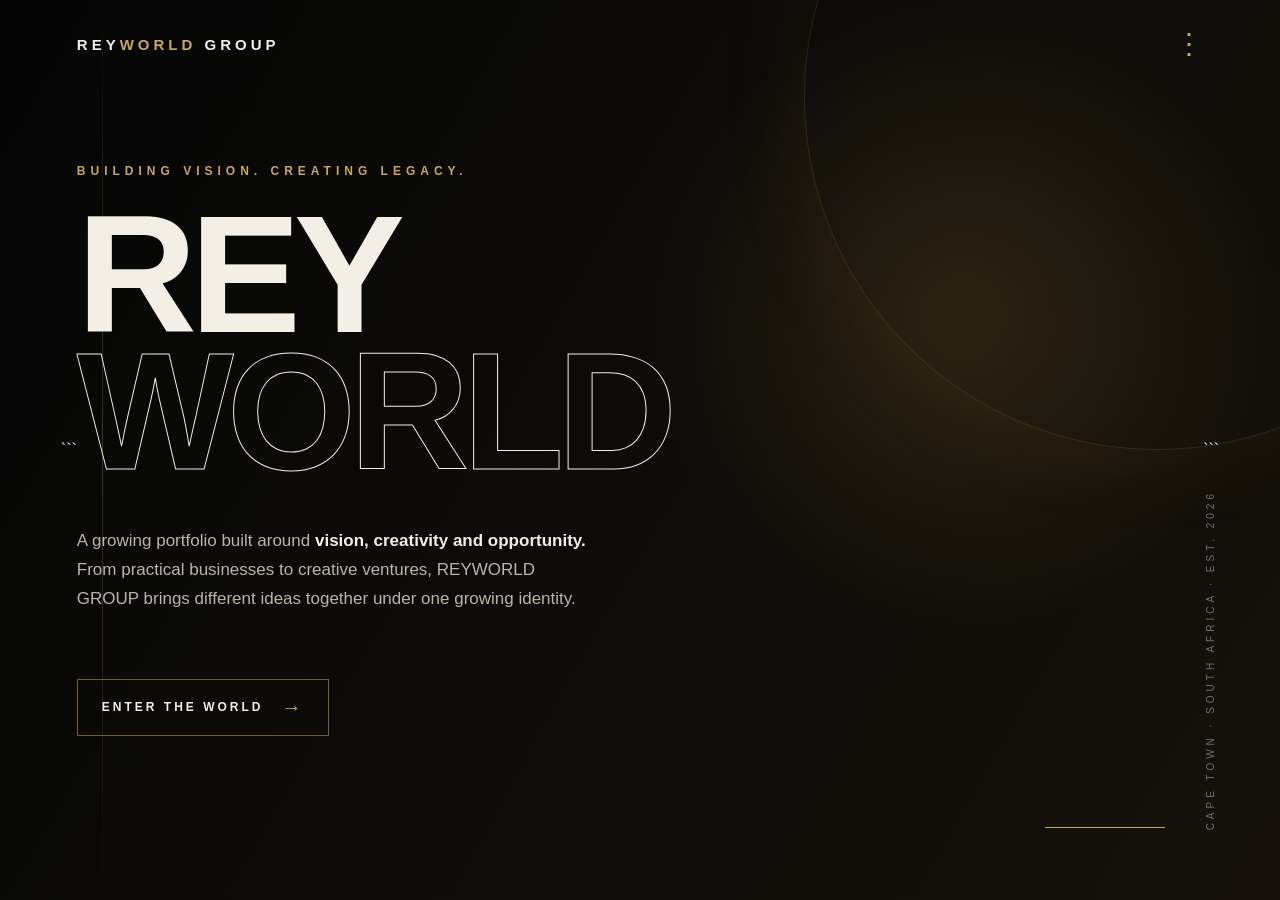
==== commit f98f7193: "Update index.html" ====
--- a/index.html
+++ b/index.html
@@ -1,32 +1,30 @@
 <!DOCTYPE html>
 
 <html lang="en">
-
 <head>
-
 <meta charset="UTF-8">
-
 <meta name="viewport" content="width=device-width, initial-scale=1.0">
 
 <title>REYWORLD GROUP</title>
 
 <style>
-
 * {
     box-sizing: border-box;
 }
 
-html {
-    scroll-behavior: smooth;
-}
-
+html,
 body {
     margin: 0;
-    background: #0b0b0a;
-    color: #f5f0e6;
-    font-family: Arial, sans-serif;
-}
-
+    width: 100%;
+    min-height: 100%;
+}
+
+body {
+    background: #080808;
+    color: #f4efe5;
+    font-family: Arial, Helvetica, sans-serif;
+    overflow-x: hidden;
+}
 
 /* =========================
    COVER
@@ -34,1363 +32,339 @@
 
 .cover {
     position: relative;
-
     min-height: 100vh;
-
+    width: 100%;
+    overflow: hidden;
     display: flex;
     align-items: center;
     justify-content: center;
-
-    overflow: hidden;
-
-    text-align: center;
-
     background:
         radial-gradient(
-            circle at center,
-            rgba(207,169,91,.16),
-            transparent 45%
+            circle at 75% 35%,
+            rgba(194, 153, 67, 0.16),
+            transparent 28%
         ),
-        #0b0b0a;
-}
-
-.cover-border {
-    position: absolute;
-
-    inset: 35px;
-
-    border: 1px solid rgba(207,169,91,.2);
-
-    pointer-events: none;
-}
+        linear-gradient(
+            120deg,
+            #050505 0%,
+            #0c0b09 48%,
+            #15110a 100%
+        );
+}
+
+/* subtle gold light */
+
+.cover::before {
+    content: "";
+    position: absolute;
+    width: 55vw;
+    height: 55vw;
+    right: -18vw;
+    top: -20vw;
+    border-radius: 50%;
+    border: 1px solid rgba(205, 166, 82, 0.15);
+    box-shadow:
+        0 0 100px rgba(190, 145, 45, 0.08);
+}
+
+/* vertical architectural line */
+
+.cover::after {
+    content: "";
+    position: absolute;
+    left: 8%;
+    top: 0;
+    width: 1px;
+    height: 100%;
+    background: linear-gradient(
+        transparent,
+        rgba(205, 166, 82, 0.3),
+        transparent
+    );
+}
+
+/* =========================
+   TOP BAR
+========================= */
+
+.topbar {
+    position: absolute;
+    top: 0;
+    left: 0;
+    width: 100%;
+    padding: 30px 6%;
+    display: flex;
+    justify-content: space-between;
+    align-items: center;
+    z-index: 5;
+}
+
+.brand {
+    font-size: 15px;
+    font-weight: bold;
+    letter-spacing: 4px;
+    color: #f4efe5;
+}
+
+.brand span {
+    color: #caa75b;
+}
+
+.menu {
+    color: #caa75b;
+    font-size: 28px;
+    line-height: 1;
+}
+
+/* =========================
+   MAIN CONTENT
+========================= */
 
 .cover-content {
     position: relative;
-
-    z-index: 5;
-
-    max-width: 900px;
-
-    padding: 30px;
-}
-
-.small-title {
-    margin-bottom: 25px;
-
-    color: #d1ad63;
-
+    z-index: 2;
+    width: min(1200px, 88%);
+    padding: 80px 0;
+}
+
+.eyebrow {
+    margin-bottom: 28px;
+    color: #caa75b;
     font-size: 12px;
-
     font-weight: bold;
-
-    letter-spacing: 6px;
-
+    letter-spacing: 5px;
     text-transform: uppercase;
 }
 
-.cover h1 {
+h1 {
     margin: 0;
-
-    font-size: clamp(55px, 10vw, 125px);
-
-    line-height: .9;
-
-    letter-spacing: -5px;
-}
-
-.cover h1 span {
-    color: #d1ad63;
-}
-
-.line {
-    width: 80px;
-
+    max-width: 1000px;
+    font-size: clamp(65px, 13vw, 175px);
+    line-height: 0.82;
+    letter-spacing: -7px;
+    font-weight: 700;
+    text-transform: uppercase;
+}
+
+h1 span {
+    display: block;
+    color: transparent;
+    -webkit-text-stroke: 1px #f4efe5;
+}
+
+.statement {
+    max-width: 520px;
+    margin-top: 48px;
+    color: #bcb5a7;
+    font-size: 17px;
+    line-height: 1.7;
+}
+
+.statement strong {
+    color: #f4efe5;
+}
+
+/* =========================
+   ENTER BUTTON
+========================= */
+
+.enter {
+    display: inline-flex;
+    align-items: center;
+    gap: 18px;
+    margin-top: 48px;
+    padding: 16px 24px;
+    border: 1px solid rgba(202, 167, 91, 0.55);
+    color: #f4efe5;
+    text-decoration: none;
+    font-size: 12px;
+    font-weight: bold;
+    letter-spacing: 3px;
+    text-transform: uppercase;
+    transition: 0.35s ease;
+}
+
+.enter span {
+    color: #caa75b;
+    font-size: 20px;
+    transition: 0.35s ease;
+}
+
+.enter:hover {
+    background: #caa75b;
+    color: #080808;
+}
+
+.enter:hover span {
+    color: #080808;
+    transform: translateX(6px);
+}
+
+/* =========================
+   SIDE TEXT
+========================= */
+
+.side-text {
+    position: absolute;
+    right: 5%;
+    bottom: 70px;
+    z-index: 2;
+    writing-mode: vertical-rl;
+    transform: rotate(180deg);
+    color: #756f64;
+    font-size: 10px;
+    letter-spacing: 4px;
+    text-transform: uppercase;
+}
+
+/* =========================
+   GOLD DETAIL
+========================= */
+
+.gold-line {
+    position: absolute;
+    right: 9%;
+    bottom: 8%;
+    width: 120px;
     height: 1px;
-
-    margin: 35px auto;
-
-    background: #d1ad63;
-}
-
-.subtitle {
-    margin: 0 auto 40px;
-
-    max-width: 600px;
-
-    color: #aaa59a;
-
-    font-size: 16px;
-
-    line-height: 1.7;
-
-    letter-spacing: 1px;
-}
-
-.enter-button {
-    padding: 17px 32px;
-
-    border: none;
-
-    background: #d1ad63;
-
-    color: #0b0b0a;
-
-    font-size: 12px;
-
-    font-weight: bold;
-
-    letter-spacing: 2px;
-
-    text-transform: uppercase;
-
-    cursor: pointer;
-
-    transition: .3s;
-}
-
-.enter-button:hover {
-    background: white;
-
-    transform: translateY(-3px);
-}
-
-
-/* =========================
-   COVER CURTAINS
-========================= */
-
-.cover::before,
-.cover::after {
-
-    content: "";
-
-    position: absolute;
-
-    top: 0;
-
-    width: 50%;
-
-    height: 100%;
-
-    z-index: 10;
-
-    background: #0b0b0a;
-
-    transition:
-        transform 1.1s cubic-bezier(.77,0,.18,1);
-
-    pointer-events: none;
-}
-
-.cover::before {
-    left: 0;
-
-    transform: translateX(-100%);
-}
-
-.cover::after {
-    right: 0;
-
-    transform: translateX(100%);
-}
-
-.cover.open::before {
-    transform: translateX(0);
-}
-
-.cover.open::after {
-    transform: translateX(0);
-}
-
-
-/* =========================
-   NAVIGATION
-========================= */
-
-nav {
-    position: fixed;
-
-    top: 0;
-
-    left: 0;
-
-    right: 0;
-
-    z-index: 20;
-
-    display: flex;
-
-    justify-content: space-between;
-
-    align-items: center;
-
-    padding: 22px 5%;
-}
-
-.logo {
-    color: #d1ad63;
-
-    font-size: 18px;
-
-    font-weight: bold;
-
-    letter-spacing: 4px;
-}
-
-.logo span {
-    color: white;
-}
-
-.menu-button {
-    width: 42px;
-
-    height: 42px;
-
-    border: 1px solid #66532f;
-
-    background: rgba(11,11,10,.7);
-
-    color: #d1ad63;
-
-    font-size: 24px;
-
-    cursor: pointer;
-}
-
-.menu {
-    position: fixed;
-
-    top: 78px;
-
-    right: 5%;
-
-    z-index: 30;
-
-    width: 220px;
-
-    padding: 12px;
-
-    background: #11110f;
-
-    border: 1px solid #3a3428;
-
-    display: none;
-}
-
-.menu.show {
-    display: block;
-}
-
-.menu a {
-    display: block;
-
-    padding: 15px 10px;
-
-    color: white;
-
-    text-decoration: none;
-
-    border-bottom: 1px solid #292722;
-
-    font-size: 12px;
-
-    letter-spacing: 2px;
-
-    text-transform: uppercase;
-}
-
-.menu a:last-child {
-    border-bottom: none;
-}
-
-.menu a:hover {
-    color: #d1ad63;
-}
-
-
-/* =========================
-   NORMAL SECTIONS
-========================= */
-
-.page-section {
-    min-height: 100vh;
-
-    padding: 130px 7%;
-
-    display: flex;
-
-    align-items: center;
-}
-
-.section-inner {
-    width: min(1200px, 100%);
-
-    margin: auto;
-}
-
-.label {
-    margin-bottom: 20px;
-
-    color: #d1ad63;
-
-    font-size: 11px;
-
-    font-weight: bold;
-
-    letter-spacing: 4px;
-
-    text-transform: uppercase;
-}
-
-.section-title {
-    margin: 0 0 30px;
-
-    font-size: clamp(45px, 7vw, 85px);
-
-    line-height: .95;
-
-    letter-spacing: -4px;
-}
-
-.section-text {
-    max-width: 700px;
-
-    color: #aaa59a;
-
-    font-size: 18px;
-
-    line-height: 1.9;
-}
-
-
-/* =========================
-   ABOUT
-========================= */
-
-#about {
-    background: #10100e;
-}
-
-.about-grid {
-    display: grid;
-
-    grid-template-columns: .8fr 1.2fr;
-
-    gap: 100px;
-
-    align-items: center;
-}
-
-.about-text p {
-    margin: 0 0 25px;
-
-    color: #bbb6ab;
-
-    font-size: 18px;
-
-    line-height: 1.9;
-}
-
-.about-text strong {
-    color: white;
-}
-
-
-/* =========================
-   BUSINESSES
-========================= */
-
-#businesses {
-    background: #0b0b0a;
-
-    display: block;
-}
-
-.business-heading {
-    margin-bottom: 60px;
-}
-
-.business-heading p {
-    max-width: 700px;
-
-    color: #aaa59a;
-
-    font-size: 17px;
-
-    line-height: 1.8;
-}
-
-.business-grid {
-    display: grid;
-
-    grid-template-columns: repeat(2, 1fr);
-
-    gap: 20px;
-}
-
-.business {
-    position: relative;
-
-    min-height: 350px;
-
-    overflow: hidden;
-
-    background: #151512;
-
-    border: 1px solid #2d2a24;
-}
-
-.business img {
-    position: absolute;
-
-    inset: 0;
-
-    width: 100%;
-
-    height: 100%;
-
-    object-fit: cover;
-
-    opacity: .72;
-
-    transition: .5s;
-}
-
-.business:hover img {
-    transform: scale(1.05);
-
-    opacity: .9;
-}
-
-.business-shade {
-    position: absolute;
-
-    inset: 0;
-
-    background:
-        linear-gradient(
-            to top,
-            rgba(5,5,4,.98),
-            rgba(5,5,4,.25)
-        );
-}
-
-.business-content {
-    position: absolute;
-
-    left: 28px;
-
-    right: 28px;
-
-    bottom: 28px;
-
-    z-index: 3;
-}
-
-.business-content small {
-    color: #d1ad63;
-
-    font-size: 10px;
-
-    font-weight: bold;
-
-    letter-spacing: 3px;
-
-    text-transform: uppercase;
-}
-
-.business-content h3 {
-    margin: 10px 0;
-
-    font-size: 30px;
-}
-
-.business-content p {
-    margin: 0 0 18px;
-
-    color: #c3beb3;
-
-    font-size: 14px;
-
-    line-height: 1.6;
-}
-
-.business-content a {
-    color: #d1ad63;
-
-    text-decoration: none;
-
-    font-size: 11px;
-
-    font-weight: bold;
-
-    letter-spacing: 2px;
-
-    text-transform: uppercase;
-}
-
-
-/* =========================
-   VISION
-========================= */
-
-#vision {
-    background: #11110f;
-}
-
-.vision-grid {
-    display: grid;
-
-    grid-template-columns: 1fr 1fr;
-
-    gap: 90px;
-
-    align-items: center;
-}
-
-.vision-text p {
-    color: #bbb6ab;
-
-    font-size: 18px;
-
-    line-height: 1.9;
-}
-
-.growth {
-    margin-top: 30px;
-
-    padding: 25px;
-
-    border-left: 2px solid #d1ad63;
-
-    background: rgba(209,173,99,.05);
-
-    color: #aaa59a;
-
-    line-height: 1.7;
-}
-
-
-/* =========================
-   HOW WE BUILD
-========================= */
-
-#approach {
-    background: #0b0b0a;
-}
-
-.approach-grid {
-    display: grid;
-
-    grid-template-columns: repeat(4,1fr);
-
-    margin-top: 60px;
-
-    border-top: 1px solid #302d26;
-
-    border-bottom: 1px solid #302d26;
-}
-
-.approach {
-    min-height: 260px;
-
-    padding: 40px 25px;
-
-    border-right: 1px solid #302d26;
-}
-
-.approach:last-child {
-    border-right: none;
-}
-
-.approach h3 {
-    font-size: 28px;
-}
-
-.approach p {
-    color: #aaa59a;
-
-    line-height: 1.8;
-}
-
-
-/* =========================
-   CONTACT
-========================= */
-
-#contact {
-    text-align: center;
-
-    background:
-        radial-gradient(
-            circle at center,
-            rgba(209,173,99,.12),
-            transparent 45%
-        ),
-        #10100e;
-}
-
-.contact-box {
-    width: 100%;
-}
-
-.contact-box p {
-    max-width: 650px;
-
-    margin: 0 auto 35px;
-
-    color: #aaa59a;
-
-    font-size: 17px;
-
-    line-height: 1.8;
-}
-
-.contact-button {
-    display: inline-block;
-
-    padding: 17px 30px;
-
-    background: #d1ad63;
-
-    color: #0b0b0a;
-
-    text-decoration: none;
-
-    font-size: 12px;
-
-    font-weight: bold;
-
-    letter-spacing: 2px;
-
-    text-transform: uppercase;
-}
-
-
-/* =========================
-   FOOTER
-========================= */
-
-footer {
-    padding: 30px 7%;
-
-    display: flex;
-
-    justify-content: space-between;
-
-    border-top: 1px solid #292722;
-
-    color: #716d64;
-
-    font-size: 11px;
-
-    letter-spacing: 1px;
-}
-
+    background: #caa75b;
+}
+
+/* =========================
+   INTRO ANIMATION
+========================= */
+
+.cover-content {
+    animation: rise 1.2s ease forwards;
+}
+
+.topbar {
+    animation: fade 1s ease forwards;
+}
+
+@keyframes rise {
+    from {
+        opacity: 0;
+        transform: translateY(45px);
+    }
+
+    to {
+        opacity: 1;
+        transform: translateY(0);
+    }
+}
+
+@keyframes fade {
+    from {
+        opacity: 0;
+    }
+
+    to {
+        opacity: 1;
+    }
+}
 
 /* =========================
    MOBILE
 ========================= */
 
-@media (max-width: 800px) {
-
-    .about-grid,
-    .vision-grid {
-        grid-template-columns: 1fr;
-
-        gap: 45px;
-    }
-
-    .business-grid {
-        grid-template-columns: 1fr;
-    }
-
-    .approach-grid {
-        grid-template-columns: 1fr 1fr;
-    }
-
-    .approach {
-        border-bottom: 1px solid #302d26;
-    }
-
-}
-
-@media (max-width: 520px) {
-
-    .cover-border {
-        inset: 20px;
-    }
-
-    .cover h1 {
-        letter-spacing: -2px;
-    }
-
-    .approach-grid {
-        grid-template-columns: 1fr;
-    }
-
-    .approach {
-        border-right: none;
-    }
-
-    footer {
-        flex-direction: column;
-
-        gap: 10px;
-
-        text-align: center;
-    }
-
-}
-
+@media (max-width: 700px) {
+
+    .topbar {
+        padding: 24px 7%;
+    }
+
+    .brand {
+        font-size: 12px;
+        letter-spacing: 3px;
+    }
+
+    .cover-content {
+        width: 82%;
+        padding-top: 100px;
+    }
+
+    h1 {
+        font-size: clamp(55px, 18vw, 100px);
+        letter-spacing: -4px;
+    }
+
+    .statement {
+        font-size: 15px;
+        margin-top: 35px;
+    }
+
+    .enter {
+        margin-top: 35px;
+    }
+
+    .side-text {
+        display: none;
+    }
+
+    .gold-line {
+        right: 8%;
+        bottom: 5%;
+        width: 70px;
+    }
+}
 </style>
 
 </head>
 
 <body>
 
-<!-- NAVIGATION -->
-
-<nav>
+<section class="cover">
 
 ```
-<div class="logo">
-    REY<span>WORLD</span>
+<div class="topbar">
+
+    <div class="brand">
+        REY<span>WORLD</span> GROUP
+    </div>
+
+    <div class="menu">
+        ⋮
+    </div>
+
 </div>
 
-<button
-    class="menu-button"
-    id="menuButton"
->
-    ⋮
-</button>
+
+<div class="cover-content">
+
+    <div class="eyebrow">
+        Building Vision. Creating Legacy.
+    </div>
+
+    <h1>
+        REY
+        <span>WORLD</span>
+    </h1>
+
+    <p class="statement">
+        A growing portfolio built around
+        <strong>vision, creativity and opportunity.</strong>
+        From practical businesses to creative ventures,
+        REYWORLD GROUP brings different ideas together
+        under one growing identity.
+    </p>
+
+    <a href="about.html" class="enter">
+        Enter the world
+        <span>→</span>
+    </a>
+
+</div>
+
+
+<div class="side-text">
+    Cape Town · South Africa · Est. 2026
+</div>
+
+<div class="gold-line"></div>
 ```
 
-</nav>
-
-<div class="menu" id="menu">
-
-```
-<a href="#about">Who We Are</a>
-
-<a href="#businesses">Our Businesses</a>
-
-<a href="#vision">The Vision</a>
-
-<a href="#approach">How We Build</a>
-
-<a href="#contact">Contact</a>
-```
-
-</div>
-
-<!-- COVER -->
-
-<section class="cover" id="home">
-
-```
-<div class="cover-border"></div>
-
-<div class="cover-content">
-
-    <div class="small-title">
-        REYWORLD GROUP
-    </div>
-
-    <h1>
-        Building <span>Vision.</span><br>
-        Creating Legacy.
-    </h1>
-
-    <div class="line"></div>
-
-    <p class="subtitle">
-        A growing portfolio built around ideas, opportunity and ambition.
-    </p>
-
-    <button
-        class="enter-button"
-        id="enterButton"
-    >
-        Enter Reyworld →
-    </button>
-
-</div>
-```
-
 </section>
 
-<!-- WHO WE ARE -->
-
-<section
-    class="page-section"
-    id="about"
->
-
-```
-<div class="section-inner">
-
-    <div class="about-grid">
-
-        <div>
-
-            <div class="label">
-                Who We Are
-            </div>
-
-            <h2 class="section-title">
-                More than<br>
-                a business.
-            </h2>
-
-        </div>
-
-
-        <div class="about-text">
-
-            <p>
-                <strong>REYWORLD GROUP</strong> is a growing business portfolio
-                built around the belief that strong ideas can become something
-                bigger.
-            </p>
-
-            <p>
-                Different ventures come together under one identity while
-                maintaining their own purpose, personality and direction.
-            </p>
-
-            <p>
-                The aim is simple: build, create, develop and grow with a
-                long-term vision.
-            </p>
-
-        </div>
-
-    </div>
-
-</div>
-```
-
-</section>
-
-<!-- BUSINESSES -->
-
-<section
-    class="page-section"
-    id="businesses"
->
-
-```
-<div class="section-inner">
-
-    <div class="business-heading">
-
-        <div class="label">
-            Our Businesses
-        </div>
-
-        <h2 class="section-title">
-            Different worlds.<br>
-            One vision.
-        </h2>
-
-        <p>
-            Each venture has its own identity and direction,
-            forming part of a growing REYWORLD portfolio.
-        </p>
-
-    </div>
-
-
-    <div class="business-grid">
-
-
-        <!-- TONY & BRIAN -->
-
-        <article class="business">
-
-            <div class="business-shade"></div>
-
-            <div class="business-content">
-
-                <small>
-                    Construction
-                </small>
-
-                <h3>
-                    Tony & Brian Projects
-                </h3>
-
-                <p>
-                    A registered construction company with more than
-                    20 years of experience in the building industry.
-                </p>
-
-                <a href="tony-brian.html">
-                    Explore →
-                </a>
-
-            </div>
-
-        </article>
-
-
-        <!-- MAGMA -->
-
-        <article class="business">
-
-            <img
-                src="images/WhatsApp Image 2026-09-11 at 10.52.59.jpeg"
-                alt="Magma Pools"
-            >
-
-            <div class="business-shade"></div>
-
-            <div class="business-content">
-
-                <small>
-                    Pool Construction & Care
-                </small>
-
-                <h3>
-                    Magma Pools
-                </h3>
-
-                <p>
-                    Pool construction, cleaning and maintenance.
-                </p>
-
-                <a href="magma-pools.html">
-                    Explore →
-                </a>
-
-            </div>
-
-        </article>
-
-
-        <!-- COLMAD -->
-
-        <article class="business">
-
-            <img
-                src="images/WhatsApp Image 2026-09-12 at 19.15.59.jpeg"
-                alt="Colmad Auto"
-            >
-
-            <div class="business-shade"></div>
-
-            <div class="business-content">
-
-                <small>
-                    Automotive
-                </small>
-
-                <h3>
-                    Colmad Auto
-                </h3>
-
-                <p>
-                    Automotive care based in Killarney Gardens.
-                </p>
-
-                <a href="colmad-auto.html">
-                    Explore →
-                </a>
-
-            </div>
-
-        </article>
-
-
-        <!-- AUTO SALES -->
-
-        <article class="business">
-
-            <img
-                src="images/WhatsApp Image 2026-09-12 at 19.15.19.jpeg"
-                alt="Auto Sales BMW"
-            >
-
-            <div class="business-shade"></div>
-
-            <div class="business-content">
-
-                <small>
-                    Vehicle Sales
-                </small>
-
-                <h3>
-                    Auto Sales
-                </h3>
-
-                <p>
-                    Pre-owned vehicles with detailed information and pricing.
-                </p>
-
-                <a href="auto-sales.html">
-                    View Vehicles →
-                </a>
-
-            </div>
-
-        </article>
-
-
-        <!-- MOB -->
-
-        <article class="business">
-
-            <div class="business-shade"></div>
-
-            <div class="business-content">
-
-                <small>
-                    Music
-                </small>
-
-                <h3>
-                    MOB Records
-                </h3>
-
-                <p>
-                    A creative music venture built around producers,
-                    ideas and culture.
-                </p>
-
-                <a href="mob-records.html">
-                    Explore →
-                </a>
-
-            </div>
-
-        </article>
-
-
-        <!-- SLATT -->
-
-        <article class="business">
-
-            <div class="business-shade"></div>
-
-            <div class="business-content">
-
-                <small>
-                    Fashion
-                </small>
-
-                <h3>
-                    Slatt Clothing
-                </h3>
-
-                <p>
-                    A clothing venture built around identity,
-                    expression and style.
-                </p>
-
-                <a href="slatt-clothing.html">
-                    Explore →
-                </a>
-
-            </div>
-
-        </article>
-
-
-    </div>
-
-</div>
-```
-
-</section>
-
-<!-- VISION -->
-
-<section
-    class="page-section"
-    id="vision"
->
-
-```
-<div class="section-inner">
-
-    <div class="vision-grid">
-
-        <div>
-
-            <div class="label">
-                The Vision
-            </div>
-
-            <h2 class="section-title">
-                This is only<br>
-                the beginning.
-            </h2>
-
-        </div>
-
-
-        <div class="vision-text">
-
-            <p>
-                REYWORLD GROUP is designed to grow.
-                What exists today does not have to be the final portfolio.
-            </p>
-
-            <p>
-                As new ideas develop and opportunities come together,
-                more businesses may become part of the REYWORLD story.
-            </p>
-
-            <p>
-                The goal is to create something that can evolve,
-                expand and continue building over time.
-            </p>
-
-            <div class="growth">
-
-                <strong>
-                    A growing portfolio
-                </strong>
-
-                New ventures may be introduced as the REYWORLD
-                vision continues to expand.
-
-            </div>
-
-        </div>
-
-    </div>
-
-</div>
-```
-
-</section>
-
-<!-- HOW WE BUILD -->
-
-<section
-    class="page-section"
-    id="approach"
->
-
-```
-<div class="section-inner">
-
-    <div class="label">
-        How We Build
-    </div>
-
-    <h2 class="section-title">
-        Ideas become<br>
-        something real.
-    </h2>
-
-    <p class="section-text">
-        REYWORLD is built around a simple approach:
-        take an idea, give it direction and keep moving.
-    </p>
-
-
-    <div class="approach-grid">
-
-        <div class="approach">
-
-            <h3>
-                Build
-            </h3>
-
-            <p>
-                Create strong foundations for ideas that
-                are meant to become something real.
-            </p>
-
-        </div>
-
-
-        <div class="approach">
-
-            <h3>
-                Create
-            </h3>
-
-            <p>
-                Turn ideas into brands, opportunities
-                and experiences.
-            </p>
-
-        </div>
-
-
-        <div class="approach">
-
-            <h3>
-                Develop
-            </h3>
-
-            <p>
-                Improve what exists while making space
-                for what comes next.
-            </p>
-
-        </div>
-
-
-        <div class="approach">
-
-            <h3>
-                Grow
-            </h3>
-
-            <p>
-                Think beyond today and build toward
-                something bigger.
-            </p>
-
-        </div>
-
-    </div>
-
-</div>
-```
-
-</section>
-
-<!-- CONTACT -->
-
-<section
-    class="page-section"
-    id="contact"
->
-
-```
-<div class="section-inner">
-
-    <div class="contact-box">
-
-        <div class="label">
-            Contact REYWORLD
-        </div>
-
-        <h2 class="section-title">
-            Let's build<br>
-            something <span style="color:#d1ad63;">worthwhile.</span>
-        </h2>
-
-        <p>
-            Connect with REYWORLD GROUP, explore one of our ventures
-            or start a conversation about an opportunity.
-        </p>
-
-        <a
-            class="contact-button"
-            href="mailto:reyworldgroup@gmail.com"
-        >
-            Get In Touch
-        </a>
-
-    </div>
-
-</div>
-```
-
-</section>
-
-<footer>
-
-```
-<div>
-    © 2026 REYWORLD GROUP
-</div>
-
-<div>
-    Building Vision. Creating Legacy.
-</div>
-```
-
-</footer>
-
-<script>
-
-
-/* =========================
-   COVER TRANSITION
-========================= */
-
-const enterButton =
-    document.getElementById("enterButton");
-
-const cover =
-    document.getElementById("home");
-
-enterButton.addEventListener("click", function() {
-
-    cover.classList.add("open");
-
-    setTimeout(function() {
-
-        document.getElementById("about").scrollIntoView({
-            behavior: "smooth"
-        });
-
-    }, 450);
-
-    setTimeout(function() {
-
-        cover.classList.remove("open");
-
-    }, 1300);
-
-});
-
-
-/* =========================
-   MENU
-========================= */
-
-const menuButton =
-    document.getElementById("menuButton");
-
-const menu =
-    document.getElementById("menu");
-
-menuButton.addEventListener("click", function() {
-
-    menu.classList.toggle("show");
-
-});
-
-
-document.querySelectorAll(".menu a").forEach(function(link) {
-
-    link.addEventListener("click", function() {
-
-        menu.classList.remove("show");
-
-    });
-
-});
-
-
-/* =========================
-   CLOSE MENU
-========================= */
-
-document.addEventListener("click", function(event) {
-
-    if (
-        !menu.contains(event.target) &&
-        !menuButton.contains(event.target)
-    ) {
-
-        menu.classList.remove("show");
-
-    }
-
-});
-
-</script>
-
 </body>
-
 </html>
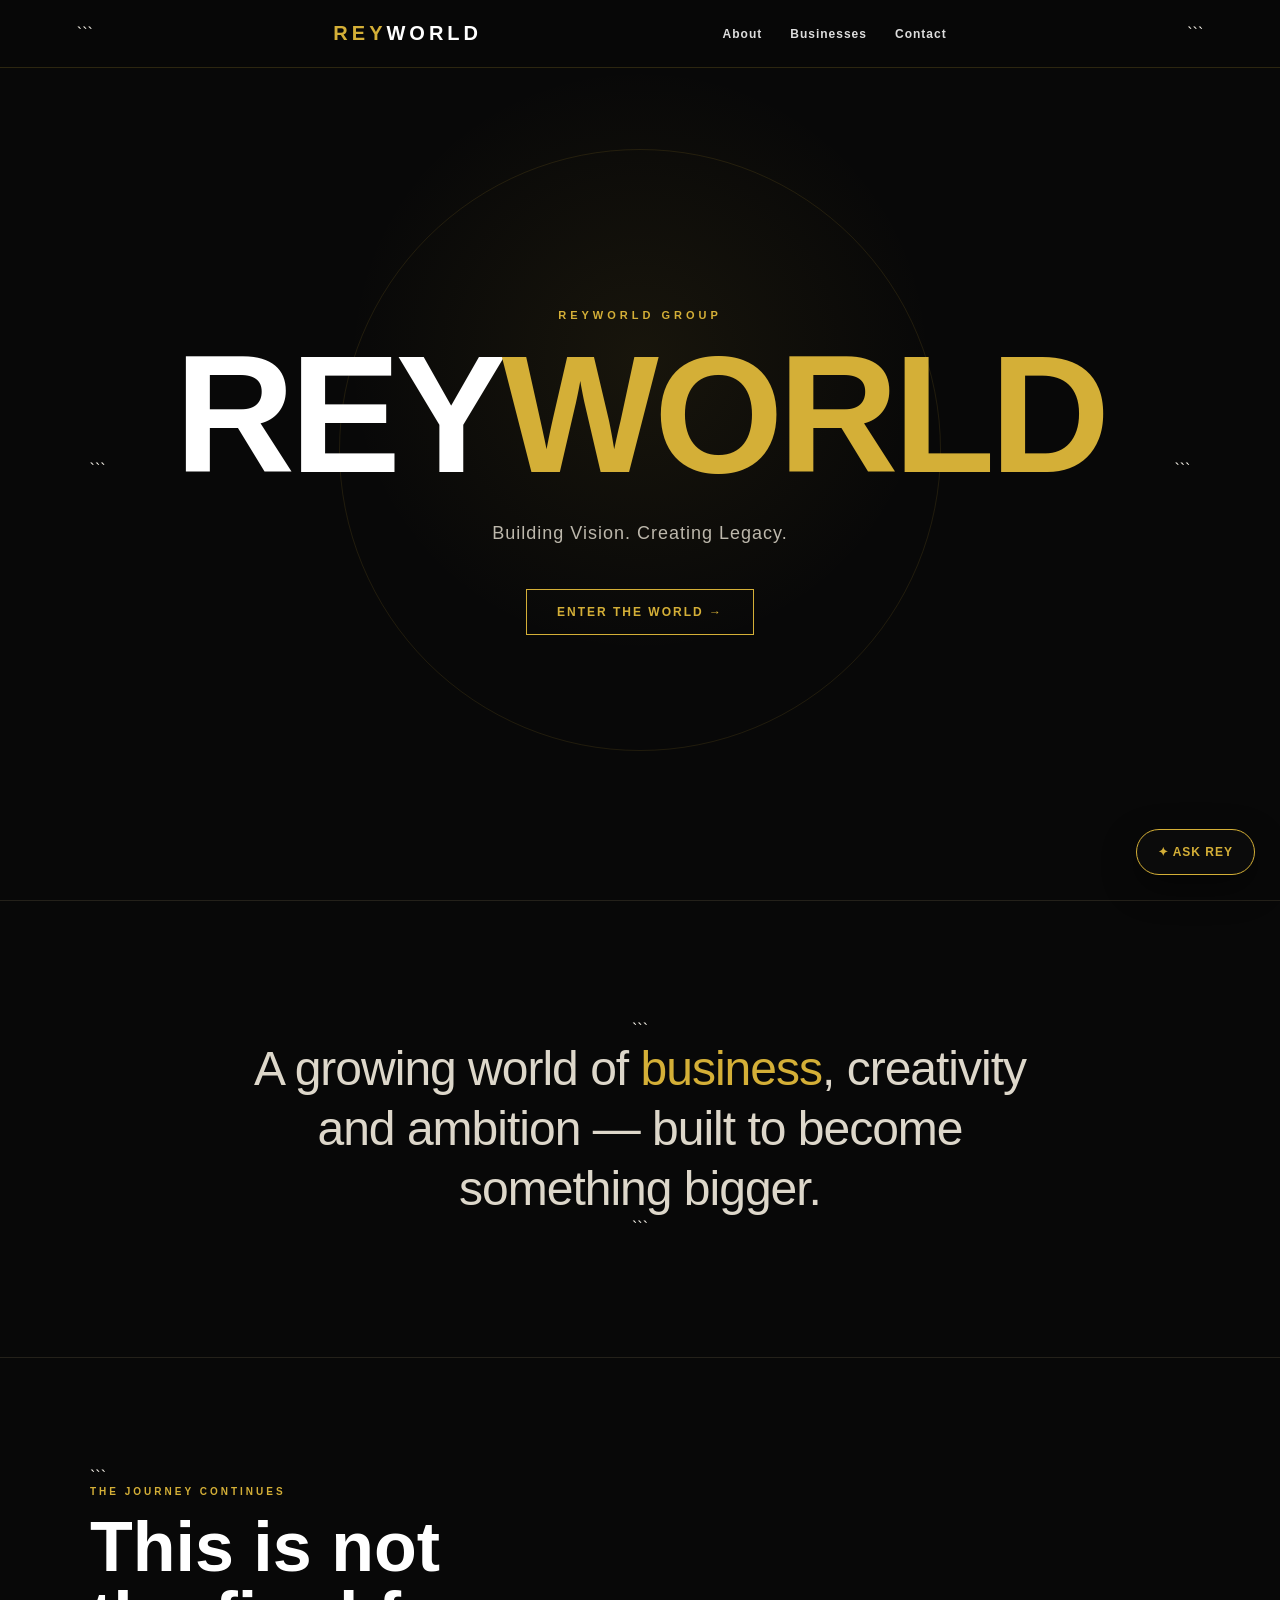
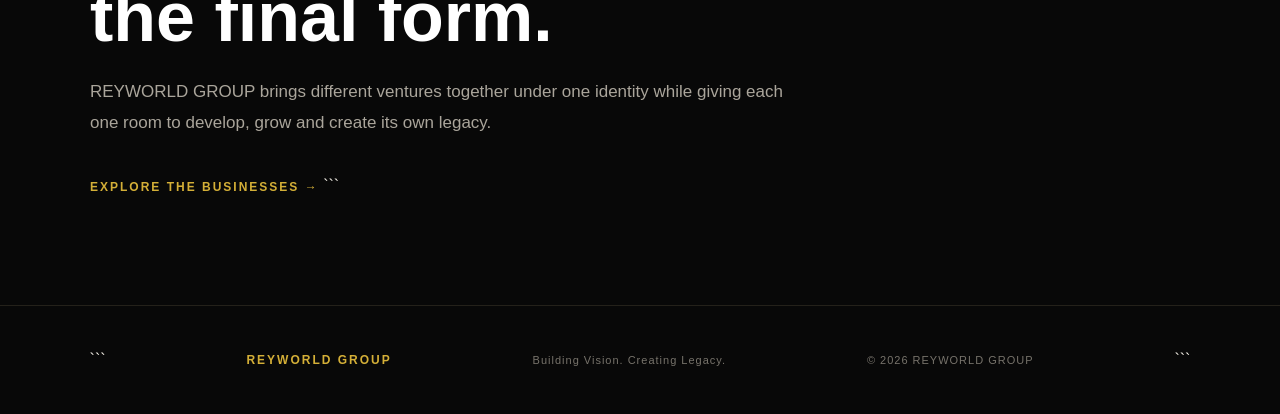
==== commit b48dd280: "Update index.html" ====
--- a/index.html
+++ b/index.html
@@ -2,369 +2,1404 @@
 
 <html lang="en">
 <head>
+
 <meta charset="UTF-8">
 <meta name="viewport" content="width=device-width, initial-scale=1.0">
 
-<title>REYWORLD GROUP</title>
+<title>REYWORLD GROUP | Building Vision. Creating Legacy.</title>
 
 <style>
+
 * {
     box-sizing: border-box;
 }
 
-html,
+html {
+    scroll-behavior: smooth;
+}
+
 body {
     margin: 0;
+    background: #080808;
+    color: #f5f1e8;
+    font-family: Arial, Helvetica, sans-serif;
+}
+
+
+/* ==============================
+   NAVIGATION
+============================== */
+
+nav {
+    position: fixed;
+    top: 0;
+    left: 0;
+    z-index: 1000;
+
     width: 100%;
-    min-height: 100%;
-}
-
-body {
-    background: #080808;
-    color: #f4efe5;
-    font-family: Arial, Helvetica, sans-serif;
-    overflow-x: hidden;
-}
-
-/* =========================
-   COVER
-========================= */
-
-.cover {
-    position: relative;
+
+    display: flex;
+    justify-content: space-between;
+    align-items: center;
+
+    padding: 22px 6%;
+
+    background: rgba(8, 8, 8, 0.9);
+
+    border-bottom: 1px solid rgba(212, 175, 55, 0.18);
+
+    backdrop-filter: blur(10px);
+}
+
+.logo {
+    color: #d4af37;
+
+    font-size: 20px;
+    font-weight: bold;
+
+    letter-spacing: 4px;
+}
+
+.logo span {
+    color: white;
+}
+
+.nav-links {
+    display: flex;
+    gap: 28px;
+}
+
+.nav-links a {
+    color: #ddd;
+
+    text-decoration: none;
+
+    font-size: 12px;
+    font-weight: bold;
+
+    letter-spacing: 1px;
+
+    transition: 0.3s;
+}
+
+.nav-links a:hover {
+    color: #d4af37;
+}
+
+
+/* ==============================
+   HERO
+============================== */
+
+.hero {
     min-height: 100vh;
-    width: 100%;
-    overflow: hidden;
+
     display: flex;
     align-items: center;
     justify-content: center;
+
+    position: relative;
+
+    padding: 120px 7% 80px;
+
+    overflow: hidden;
+
     background:
         radial-gradient(
-            circle at 75% 35%,
-            rgba(194, 153, 67, 0.16),
-            transparent 28%
+            circle at 50% 40%,
+            rgba(212, 175, 55, 0.08),
+            transparent 35%
         ),
-        linear-gradient(
-            120deg,
-            #050505 0%,
-            #0c0b09 48%,
-            #15110a 100%
-        );
-}
-
-/* subtle gold light */
-
-.cover::before {
+        #080808;
+}
+
+.hero::before {
     content: "";
+
     position: absolute;
-    width: 55vw;
-    height: 55vw;
-    right: -18vw;
-    top: -20vw;
+
+    width: 600px;
+    height: 600px;
+
+    border: 1px solid rgba(212, 175, 55, 0.12);
+
     border-radius: 50%;
-    border: 1px solid rgba(205, 166, 82, 0.15);
-    box-shadow:
-        0 0 100px rgba(190, 145, 45, 0.08);
-}
-
-/* vertical architectural line */
-
-.cover::after {
-    content: "";
-    position: absolute;
-    left: 8%;
-    top: 0;
-    width: 1px;
-    height: 100%;
-    background: linear-gradient(
-        transparent,
-        rgba(205, 166, 82, 0.3),
-        transparent
-    );
-}
-
-/* =========================
-   TOP BAR
-========================= */
-
-.topbar {
-    position: absolute;
-    top: 0;
-    left: 0;
-    width: 100%;
-    padding: 30px 6%;
+
+    left: 50%;
+    top: 50%;
+
+    transform: translate(-50%, -50%);
+}
+
+.hero-content {
+    position: relative;
+    z-index: 2;
+
+    width: min(1100px, 100%);
+
+    text-align: center;
+}
+
+.eyebrow {
+    display: inline-block;
+
+    margin-bottom: 25px;
+
+    color: #d4af37;
+
+    font-size: 11px;
+    font-weight: bold;
+
+    letter-spacing: 4px;
+
+    text-transform: uppercase;
+}
+
+.hero h1 {
+    margin: 0;
+
+    color: white;
+
+    font-size: clamp(65px, 13vw, 170px);
+
+    line-height: 0.82;
+
+    letter-spacing: -5px;
+
+    font-weight: 900;
+}
+
+.hero h1 span {
+    color: #d4af37;
+}
+
+.hero-subtitle {
+    margin: 35px auto 0;
+
+    max-width: 620px;
+
+    color: #bdb8ac;
+
+    font-size: 18px;
+
+    line-height: 1.7;
+
+    letter-spacing: 1px;
+}
+
+.hero-button {
+    display: inline-block;
+
+    margin-top: 40px;
+
+    padding: 15px 30px;
+
+    border: 1px solid #d4af37;
+
+    color: #d4af37;
+
+    text-decoration: none;
+
+    font-size: 12px;
+    font-weight: bold;
+
+    letter-spacing: 2px;
+
+    transition: 0.3s;
+}
+
+.hero-button:hover {
+    background: #d4af37;
+    color: #080808;
+}
+
+
+/* ==============================
+   STATEMENT
+============================== */
+
+.statement {
+    padding: 120px 7%;
+
+    border-top: 1px solid #24211a;
+    border-bottom: 1px solid #24211a;
+
+    text-align: center;
+}
+
+.statement p {
+    width: min(850px, 100%);
+
+    margin: auto;
+
+    color: #ddd7ca;
+
+    font-size: clamp(25px, 4vw, 48px);
+
+    line-height: 1.25;
+
+    letter-spacing: -1px;
+}
+
+.statement span {
+    color: #d4af37;
+}
+
+
+/* ==============================
+   GROWTH
+============================== */
+
+.growth {
+    width: min(1100px, 88%);
+
+    margin: auto;
+
+    padding: 110px 0;
+}
+
+.growth-label {
+    color: #d4af37;
+
+    font-size: 10px;
+    font-weight: bold;
+
+    letter-spacing: 3px;
+
+    text-transform: uppercase;
+}
+
+.growth h2 {
+    margin: 15px 0 25px;
+
+    color: white;
+
+    font-size: clamp(38px, 6vw, 70px);
+
+    line-height: 1;
+}
+
+.growth p {
+    max-width: 700px;
+
+    color: #aaa59b;
+
+    font-size: 17px;
+
+    line-height: 1.8;
+}
+
+.growth-link {
+    display: inline-block;
+
+    margin-top: 25px;
+
+    color: #d4af37;
+
+    text-decoration: none;
+
+    font-size: 12px;
+    font-weight: bold;
+
+    letter-spacing: 2px;
+}
+
+.growth-link:hover {
+    text-decoration: underline;
+}
+
+
+/* ==============================
+   FOOTER
+============================== */
+
+footer {
+    padding: 45px 7%;
+
+    border-top: 1px solid #24211a;
+
     display: flex;
     justify-content: space-between;
     align-items: center;
-    z-index: 5;
-}
-
-.brand {
-    font-size: 15px;
-    font-weight: bold;
-    letter-spacing: 4px;
-    color: #f4efe5;
-}
-
-.brand span {
-    color: #caa75b;
-}
-
-.menu {
-    color: #caa75b;
-    font-size: 28px;
-    line-height: 1;
-}
-
-/* =========================
-   MAIN CONTENT
-========================= */
-
-.cover-content {
-    position: relative;
-    z-index: 2;
-    width: min(1200px, 88%);
-    padding: 80px 0;
-}
-
-.eyebrow {
-    margin-bottom: 28px;
-    color: #caa75b;
+
+    gap: 20px;
+}
+
+footer p {
+    margin: 0;
+
+    color: #77736b;
+
+    font-size: 11px;
+
+    letter-spacing: 1px;
+}
+
+.footer-brand {
+    color: #d4af37;
+
     font-size: 12px;
     font-weight: bold;
-    letter-spacing: 5px;
-    text-transform: uppercase;
-}
-
-h1 {
-    margin: 0;
-    max-width: 1000px;
-    font-size: clamp(65px, 13vw, 175px);
-    line-height: 0.82;
-    letter-spacing: -7px;
-    font-weight: 700;
-    text-transform: uppercase;
-}
-
-h1 span {
-    display: block;
-    color: transparent;
-    -webkit-text-stroke: 1px #f4efe5;
-}
-
-.statement {
-    max-width: 520px;
-    margin-top: 48px;
-    color: #bcb5a7;
-    font-size: 17px;
-    line-height: 1.7;
-}
-
-.statement strong {
-    color: #f4efe5;
-}
-
-/* =========================
-   ENTER BUTTON
-========================= */
-
-.enter {
-    display: inline-flex;
-    align-items: center;
-    gap: 18px;
-    margin-top: 48px;
-    padding: 16px 24px;
-    border: 1px solid rgba(202, 167, 91, 0.55);
-    color: #f4efe5;
-    text-decoration: none;
+
+    letter-spacing: 2px;
+}
+
+
+/* ==============================
+   REY AI BUTTON
+============================== */
+
+#rey-ai-button {
+    position: fixed;
+
+    right: 25px;
+    bottom: 25px;
+
+    z-index: 9999;
+
+    padding: 15px 21px;
+
+    border: 1px solid #d4af37;
+    border-radius: 50px;
+
+    background: #0b0b0b;
+
+    color: #d4af37;
+
     font-size: 12px;
     font-weight: bold;
-    letter-spacing: 3px;
-    text-transform: uppercase;
-    transition: 0.35s ease;
-}
-
-.enter span {
-    color: #caa75b;
-    font-size: 20px;
-    transition: 0.35s ease;
-}
-
-.enter:hover {
-    background: #caa75b;
+
+    letter-spacing: 1px;
+
+    cursor: pointer;
+
+    box-shadow: 0 12px 35px rgba(0,0,0,0.45);
+
+    transition: 0.3s;
+}
+
+#rey-ai-button:hover {
+    background: #d4af37;
+
     color: #080808;
-}
-
-.enter:hover span {
+
+    transform: translateY(-3px);
+}
+
+
+/* ==============================
+   REY AI WINDOW
+============================== */
+
+#rey-ai-window {
+    position: fixed;
+
+    right: 25px;
+    bottom: 85px;
+
+    z-index: 9998;
+
+    width: 370px;
+    max-width: calc(100vw - 30px);
+
+    height: 520px;
+
+    display: none;
+    flex-direction: column;
+
+    overflow: hidden;
+
+    background: #0d0d0d;
+
+    border: 1px solid #3b321c;
+
+    box-shadow:
+        0 25px 80px rgba(0,0,0,0.7);
+}
+
+
+/* AI HEADER */
+
+.rey-header {
+    display: flex;
+
+    justify-content: space-between;
+    align-items: center;
+
+    padding: 19px;
+
+    background: #111;
+
+    border-bottom: 1px solid #332b17;
+}
+
+.rey-brand {
+    display: flex;
+
+    align-items: center;
+
+    gap: 11px;
+}
+
+.rey-symbol {
+    width: 38px;
+    height: 38px;
+
+    display: flex;
+
+    justify-content: center;
+    align-items: center;
+
+    border: 1px solid #d4af37;
+
+    color: #d4af37;
+
+    font-weight: bold;
+}
+
+.rey-title {
+    color: white;
+
+    font-size: 13px;
+    font-weight: bold;
+
+    letter-spacing: 1px;
+}
+
+.rey-status {
+    margin-top: 4px;
+
+    color: #777;
+
+    font-size: 9px;
+}
+
+#rey-close {
+    border: none;
+
+    background: none;
+
+    color: #777;
+
+    font-size: 22px;
+
+    cursor: pointer;
+}
+
+#rey-close:hover {
+    color: white;
+}
+
+
+/* MESSAGES */
+
+#rey-messages {
+    flex: 1;
+
+    overflow-y: auto;
+
+    padding: 18px;
+}
+
+.rey-message {
+    max-width: 88%;
+
+    margin-bottom: 13px;
+
+    padding: 12px 14px;
+
+    font-size: 12px;
+
+    line-height: 1.65;
+}
+
+.rey-message.bot {
+    background: #151515;
+
+    border-left: 2px solid #d4af37;
+
+    color: #d5d5d5;
+}
+
+.rey-message.user {
+    margin-left: auto;
+
+    background: #d4af37;
+
     color: #080808;
-    transform: translateX(6px);
-}
-
-/* =========================
-   SIDE TEXT
-========================= */
-
-.side-text {
-    position: absolute;
-    right: 5%;
-    bottom: 70px;
-    z-index: 2;
-    writing-mode: vertical-rl;
-    transform: rotate(180deg);
-    color: #756f64;
-    font-size: 10px;
-    letter-spacing: 4px;
-    text-transform: uppercase;
-}
-
-/* =========================
-   GOLD DETAIL
-========================= */
-
-.gold-line {
-    position: absolute;
-    right: 9%;
-    bottom: 8%;
-    width: 120px;
-    height: 1px;
-    background: #caa75b;
-}
-
-/* =========================
-   INTRO ANIMATION
-========================= */
-
-.cover-content {
-    animation: rise 1.2s ease forwards;
-}
-
-.topbar {
-    animation: fade 1s ease forwards;
-}
-
-@keyframes rise {
-    from {
-        opacity: 0;
-        transform: translateY(45px);
-    }
-
-    to {
-        opacity: 1;
-        transform: translateY(0);
-    }
-}
-
-@keyframes fade {
-    from {
-        opacity: 0;
-    }
-
-    to {
-        opacity: 1;
-    }
-}
-
-/* =========================
+
+    font-weight: bold;
+}
+
+
+/* QUICK BUTTONS */
+
+.rey-quick {
+    display: flex;
+
+    flex-wrap: wrap;
+
+    gap: 6px;
+
+    margin-top: 13px;
+}
+
+.rey-quick button {
+    padding: 7px 9px;
+
+    border: 1px solid #4b4121;
+
+    background: transparent;
+
+    color: #d4af37;
+
+    font-size: 9px;
+
+    cursor: pointer;
+
+    transition: 0.2s;
+}
+
+.rey-quick button:hover {
+    background: #d4af37;
+
+    color: #080808;
+}
+
+
+/* INPUT */
+
+.rey-input-area {
+    display: flex;
+
+    padding: 11px;
+
+    background: #111;
+
+    border-top: 1px solid #332b17;
+}
+
+#rey-input {
+    flex: 1;
+
+    min-width: 0;
+
+    padding: 12px;
+
+    border: 1px solid #302d24;
+
+    outline: none;
+
+    background: #181818;
+
+    color: white;
+
+    font-size: 12px;
+}
+
+#rey-input:focus {
+    border-color: #d4af37;
+}
+
+#rey-send {
+    width: 48px;
+
+    margin-left: 7px;
+
+    border: 1px solid #d4af37;
+
+    background: #d4af37;
+
+    color: #080808;
+
+    font-weight: bold;
+
+    cursor: pointer;
+}
+
+
+/* ==============================
    MOBILE
-========================= */
+============================== */
 
 @media (max-width: 700px) {
 
-    .topbar {
-        padding: 24px 7%;
-    }
-
-    .brand {
-        font-size: 12px;
-        letter-spacing: 3px;
-    }
-
-    .cover-content {
-        width: 82%;
-        padding-top: 100px;
-    }
-
-    h1 {
-        font-size: clamp(55px, 18vw, 100px);
-        letter-spacing: -4px;
+    nav {
+        padding: 18px 20px;
+
+        flex-direction: column;
+
+        gap: 15px;
+    }
+
+    .nav-links {
+        gap: 17px;
+    }
+
+    .hero {
+        padding: 130px 25px 80px;
+    }
+
+    .hero h1 {
+        font-size: 65px;
+
+        letter-spacing: -3px;
+    }
+
+    .hero-subtitle {
+        font-size: 15px;
     }
 
     .statement {
-        font-size: 15px;
-        margin-top: 35px;
-    }
-
-    .enter {
-        margin-top: 35px;
-    }
-
-    .side-text {
-        display: none;
-    }
-
-    .gold-line {
-        right: 8%;
-        bottom: 5%;
-        width: 70px;
-    }
-}
+        padding: 80px 25px;
+    }
+
+    .growth {
+        padding: 80px 0;
+    }
+
+    footer {
+        flex-direction: column;
+
+        align-items: flex-start;
+    }
+
+    #rey-ai-button {
+        right: 16px;
+        bottom: 16px;
+    }
+
+    #rey-ai-window {
+        right: 15px;
+        bottom: 75px;
+
+        height: 500px;
+    }
+
+}
+
 </style>
 
 </head>
 
 <body>
 
-<section class="cover">
+<!-- ==============================
+     NAVIGATION
+============================== -->
+
+<nav>
 
 ```
-<div class="topbar">
-
-    <div class="brand">
-        REY<span>WORLD</span> GROUP
+<div class="logo">
+    REY<span>WORLD</span>
+</div>
+
+<div class="nav-links">
+
+    <a href="about.html">
+        About
+    </a>
+
+    <a href="businesses.html">
+        Businesses
+    </a>
+
+    <a href="contact.html">
+        Contact
+    </a>
+
+</div>
+```
+
+</nav>
+
+<!-- ==============================
+     HERO
+============================== -->
+
+<section class="hero">
+
+```
+<div class="hero-content">
+
+    <div class="eyebrow">
+        REYWORLD GROUP
     </div>
 
-    <div class="menu">
-        ⋮
+    <h1>
+        REY<span>WORLD</span>
+    </h1>
+
+    <p class="hero-subtitle">
+        Building Vision. Creating Legacy.
+    </p>
+
+    <a
+        href="about.html"
+        class="hero-button"
+    >
+        ENTER THE WORLD →
+    </a>
+
+</div>
+```
+
+</section>
+
+<!-- ==============================
+     STATEMENT
+============================== -->
+
+<section class="statement">
+
+```
+<p>
+    A growing world of
+    <span>business</span>,
+    creativity and ambition —
+    built to become something bigger.
+</p>
+```
+
+</section>
+
+<!-- ==============================
+     GROWTH
+============================== -->
+
+<section class="growth">
+
+```
+<div class="growth-label">
+    The journey continues
+</div>
+
+<h2>
+    This is not<br>
+    the final form.
+</h2>
+
+<p>
+    REYWORLD GROUP brings different ventures together
+    under one identity while giving each one room to
+    develop, grow and create its own legacy.
+</p>
+
+<a
+    href="businesses.html"
+    class="growth-link"
+>
+    EXPLORE THE BUSINESSES →
+</a>
+```
+
+</section>
+
+<!-- ==============================
+     FOOTER
+============================== -->
+
+<footer>
+
+```
+<div class="footer-brand">
+    REYWORLD GROUP
+</div>
+
+<p>
+    Building Vision. Creating Legacy.
+</p>
+
+<p>
+    © 2026 REYWORLD GROUP
+</p>
+```
+
+</footer>
+
+<!-- ==============================
+     REY AI BUTTON
+============================== -->
+
+<button id="rey-ai-button">
+    ✦ ASK REY
+</button>
+
+<!-- ==============================
+     REY AI WINDOW
+============================== -->
+
+<div id="rey-ai-window">
+
+```
+<div class="rey-header">
+
+    <div class="rey-brand">
+
+        <div class="rey-symbol">
+            R
+        </div>
+
+        <div>
+
+            <div class="rey-title">
+                REY AI
+            </div>
+
+            <div class="rey-status">
+                REYWORLD GROUP ASSISTANT
+            </div>
+
+        </div>
+
     </div>
 
+    <button id="rey-close">
+        ×
+    </button>
+
 </div>
 
 
-<div class="cover-content">
-
-    <div class="eyebrow">
-        Building Vision. Creating Legacy.
+<div id="rey-messages">
+
+    <div class="rey-message bot">
+
+        👋🏽 Hey! I'm <strong>REY AI</strong>.
+
+        <br><br>
+
+        Ask me anything about REYWORLD GROUP
+        or one of the businesses in the portfolio.
+
+        <div class="rey-quick">
+
+            <button onclick="reyQuick('What is REYWORLD GROUP?')">
+                REYWORLD
+            </button>
+
+            <button onclick="reyQuick('What businesses are part of REYWORLD?')">
+                Businesses
+            </button>
+
+            <button onclick="reyQuick('What does Magma Pools do?')">
+                Magma Pools
+            </button>
+
+            <button onclick="reyQuick('Tell me about Colmad Auto.')">
+                Colmad Auto
+            </button>
+
+            <button onclick="reyQuick('What cars are available?')">
+                Auto Sales
+            </button>
+
+        </div>
+
     </div>
 
-    <h1>
-        REY
-        <span>WORLD</span>
-    </h1>
-
-    <p class="statement">
-        A growing portfolio built around
-        <strong>vision, creativity and opportunity.</strong>
-        From practical businesses to creative ventures,
-        REYWORLD GROUP brings different ideas together
-        under one growing identity.
-    </p>
-
-    <a href="about.html" class="enter">
-        Enter the world
-        <span>→</span>
-    </a>
-
 </div>
 
 
-<div class="side-text">
-    Cape Town · South Africa · Est. 2026
+<div class="rey-input-area">
+
+    <input
+        id="rey-input"
+        type="text"
+        placeholder="Ask about REYWORLD..."
+        autocomplete="off"
+    >
+
+    <button id="rey-send">
+        →
+    </button>
+
 </div>
-
-<div class="gold-line"></div>
 ```
 
-</section>
+</div>
+
+<!-- ==============================
+     REY AI JAVASCRIPT
+============================== -->
+
+<script>
+
+
+/* ==============================
+   REY AI KNOWLEDGE
+============================== */
+
+const reyKnowledge = {
+
+    reyworld: `
+        REYWORLD GROUP is a growing portfolio of businesses
+        and ventures.
+
+        Its slogan is "Building Vision. Creating Legacy."
+
+        REYWORLD brings different ventures together under one
+        identity while allowing each business to maintain its
+        own identity.
+    `,
+
+
+    businesses: `
+        REYWORLD GROUP currently features:
+
+        Tony & Brian Projects,
+        Magma Pools,
+        Colmad Auto,
+        Auto Sales,
+        MOB Records
+        and Slatt Clothing.
+
+        The portfolio is growing and additional ventures may
+        be introduced in the future.
+    `,
+
+
+    tony: `
+        Tony & Brian Projects is a registered construction
+        company with more than 20 years of experience in
+        the building industry.
+
+        Services include house renovations, shop renovations,
+        building projects, construction and development,
+        and renovation projects.
+
+        Address:
+        60 North Road, Table View, 7441.
+
+        Areas:
+        Milnerton, Groot Constantia, Cape Town and Durbanville.
+
+        Phone:
+        084 783 3719.
+
+        Email:
+        brianmhondoro@gmail.com.
+    `,
+
+
+    magma: `
+        Magma Pools provides:
+
+        Pool Construction,
+        Pool Installation,
+        Pool Cleaning,
+        Pool Maintenance
+        and Water Features.
+
+        Phone:
+        084 651 8219.
+
+        Email:
+        Magmapools8@gmail.com.
+
+        Tagline:
+        "Built to enjoy. Maintained to last."
+    `,
+
+
+    colmad: `
+        Colmad Auto is an automotive business based in
+        Killarney Gardens, Cape Town.
+
+        Phone:
+        084 419 5749.
+
+        WhatsApp:
+        084 419 5749.
+
+        Tagline:
+        "Quality in every detail."
+    `,
+
+
+    autosales: `
+        Auto Sales currently features:
+
+        2010 Chevrolet Aveo Sedan 1.6 LS Manual —
+        R45,000.
+
+        2016 BMW 320i M Sport LCI (B48) —
+        R200,000.
+
+        2012 VW Polo Sedan 1.6 TDI Manual —
+        R95,000.
+
+        Prices are slightly negotiable.
+
+        Buyers should contact the seller to confirm
+        current availability.
+    `,
+
+
+    mob: `
+        MOB Records is the music side of REYWORLD GROUP.
+
+        Its tagline is:
+        "Music. Vision. Culture."
+    `,
+
+
+    slatt: `
+        Slatt Clothing is the clothing and fashion side
+        of REYWORLD GROUP.
+
+        Its tagline is:
+        "Wear the vision."
+    `
+
+};
+
+
+/* ==============================
+   ELEMENTS
+============================== */
+
+const reyButton =
+    document.getElementById("rey-ai-button");
+
+const reyWindow =
+    document.getElementById("rey-ai-window");
+
+const reyClose =
+    document.getElementById("rey-close");
+
+const reyInput =
+    document.getElementById("rey-input");
+
+const reySend =
+    document.getElementById("rey-send");
+
+const reyMessages =
+    document.getElementById("rey-messages");
+
+
+/* ==============================
+   OPEN CHAT
+============================== */
+
+reyButton.addEventListener("click", function() {
+
+    reyWindow.style.display = "flex";
+
+    reyInput.focus();
+
+});
+
+
+/* ==============================
+   CLOSE CHAT
+============================== */
+
+reyClose.addEventListener("click", function() {
+
+    reyWindow.style.display = "none";
+
+});
+
+
+/* ==============================
+   ADD MESSAGE
+============================== */
+
+function reyAddMessage(text, type) {
+
+    const message =
+        document.createElement("div");
+
+    message.className =
+        "rey-message " + type;
+
+    message.innerHTML =
+        text;
+
+    reyMessages.appendChild(message);
+
+    reyMessages.scrollTop =
+        reyMessages.scrollHeight;
+
+}
+
+
+/* ==============================
+   ANSWER QUESTIONS
+============================== */
+
+function reyAnswer(question) {
+
+    const q =
+        question.toLowerCase();
+
+
+    /* REYWORLD */
+
+    if (
+        q.includes("what is reyworld") ||
+        q.includes("what does reyworld") ||
+        q.includes("about reyworld") ||
+        q.includes("reyworld group")
+    ) {
+
+        return reyKnowledge.reyworld;
+
+    }
+
+
+    /* BUSINESS LIST */
+
+    if (
+        q.includes("businesses") ||
+        q.includes("companies") ||
+        q.includes("what businesses") ||
+        q.includes("which businesses")
+    ) {
+
+        return reyKnowledge.businesses;
+
+    }
+
+
+    /* TONY & BRIAN */
+
+    if (
+        q.includes("tony") ||
+        q.includes("brian") ||
+        q.includes("construction") ||
+        q.includes("renovation")
+    ) {
+
+        return reyKnowledge.tony;
+
+    }
+
+
+    /* MAGMA */
+
+    if (
+        q.includes("magma") ||
+        q.includes("pool") ||
+        q.includes("swimming pool")
+    ) {
+
+        return reyKnowledge.magma;
+
+    }
+
+
+    /* COLMAD */
+
+    if (
+        q.includes("colmad") ||
+        q.includes("automotive") ||
+        q.includes("auto workshop")
+    ) {
+
+        return reyKnowledge.colmad;
+
+    }
+
+
+    /* AUTO SALES */
+
+    if (
+        q.includes("auto sales") ||
+        q.includes("cars") ||
+        q.includes("car for sale") ||
+        q.includes("vehicle") ||
+        q.includes("bmw") ||
+        q.includes("polo") ||
+        q.includes("aveo")
+    ) {
+
+        return reyKnowledge.autosales;
+
+    }
+
+
+    /* MOB */
+
+    if (
+        q.includes("mob records") ||
+        q.includes("music") ||
+        q.includes("record label")
+    ) {
+
+        return reyKnowledge.mob;
+
+    }
+
+
+    /* SLATT */
+
+    if (
+        q.includes("slatt") ||
+        q.includes("clothing") ||
+        q.includes("fashion")
+    ) {
+
+        return reyKnowledge.slatt;
+
+    }
+
+
+    /* CONTACT */
+
+    if (
+        q.includes("contact") ||
+        q.includes("phone") ||
+        q.includes("number") ||
+        q.includes("whatsapp")
+    ) {
+
+        return `
+            You can find contact information on
+            the relevant REYWORLD business page.
+
+            Ask me which business you're looking for
+            and I'll give you the available details.
+        `;
+
+    }
+
+
+    /* GREETING */
+
+    if (
+        q.includes("hello") ||
+        q.includes("hi") ||
+        q.includes("hey")
+    ) {
+
+        return `
+            Heyyy 👋🏽
+
+            I'm REY AI.
+
+            Ask me anything about REYWORLD GROUP
+            or one of its businesses.
+        `;
+
+    }
+
+
+    /* UNKNOWN */
+
+    return `
+        I don't have that information yet. 🤍
+
+        Try asking me about:
+
+        REYWORLD GROUP,
+        Tony & Brian Projects,
+        Magma Pools,
+        Colmad Auto,
+        Auto Sales,
+        MOB Records
+        or Slatt Clothing.
+    `;
+
+}
+
+
+/* ==============================
+   SEND
+============================== */
+
+function reySendMessage() {
+
+    const question =
+        reyInput.value.trim();
+
+
+    if (!question) {
+        return;
+    }
+
+
+    reyAddMessage(
+        question,
+        "user"
+    );
+
+
+    reyInput.value = "";
+
+
+    setTimeout(function() {
+
+        const answer =
+            reyAnswer(question);
+
+        reyAddMessage(
+            answer,
+            "bot"
+        );
+
+    }, 300);
+
+}
+
+
+/* ==============================
+   QUICK QUESTIONS
+============================== */
+
+function reyQuick(question) {
+
+    reyAddMessage(
+        question,
+        "user"
+    );
+
+
+    setTimeout(function() {
+
+        const answer =
+            reyAnswer(question);
+
+        reyAddMessage(
+            answer,
+            "bot"
+        );
+
+    }, 300);
+
+}
+
+
+/* ==============================
+   SEND BUTTON
+============================== */
+
+reySend.addEventListener(
+    "click",
+    reySendMessage
+);
+
+
+/* ==============================
+   ENTER KEY
+============================== */
+
+reyInput.addEventListener(
+    "keydown",
+    function(event) {
+
+        if (event.key === "Enter") {
+
+            reySendMessage();
+
+        }
+
+    }
+);
+
+</script>
 
 </body>
 </html>
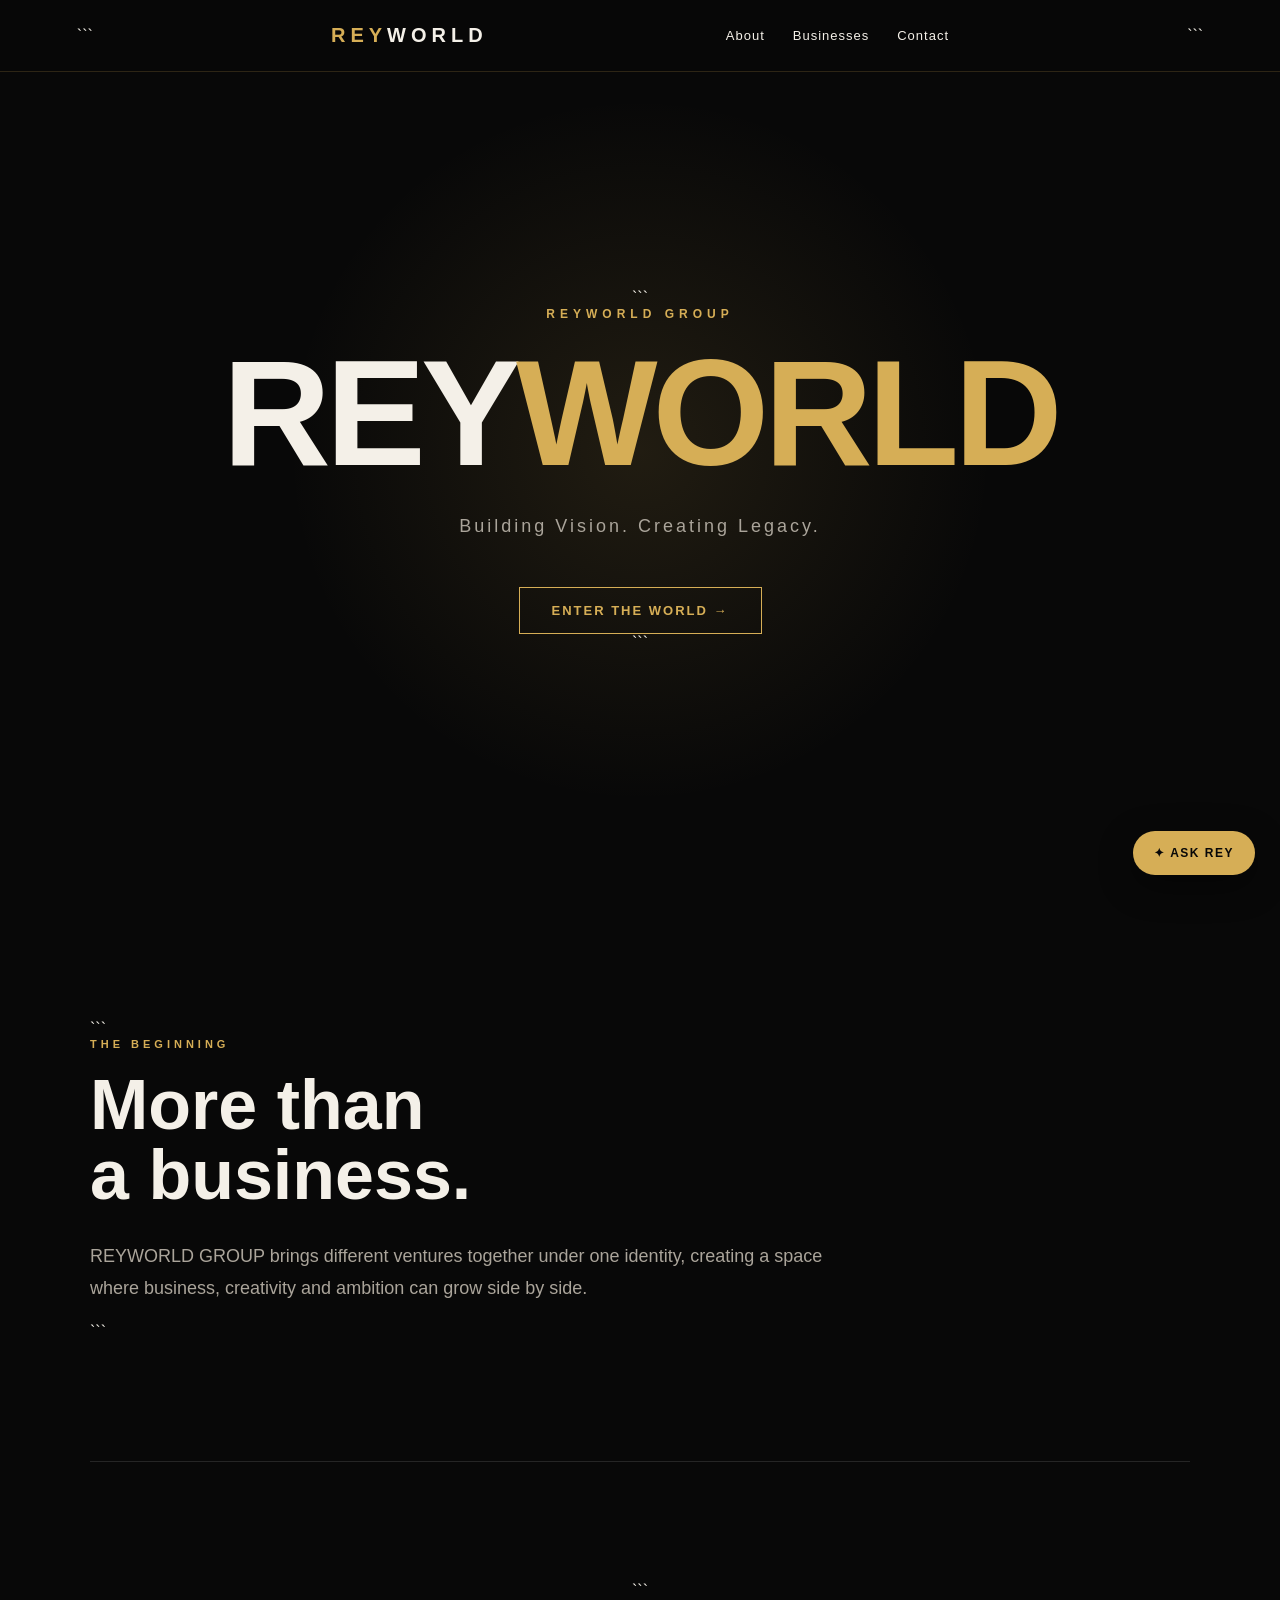
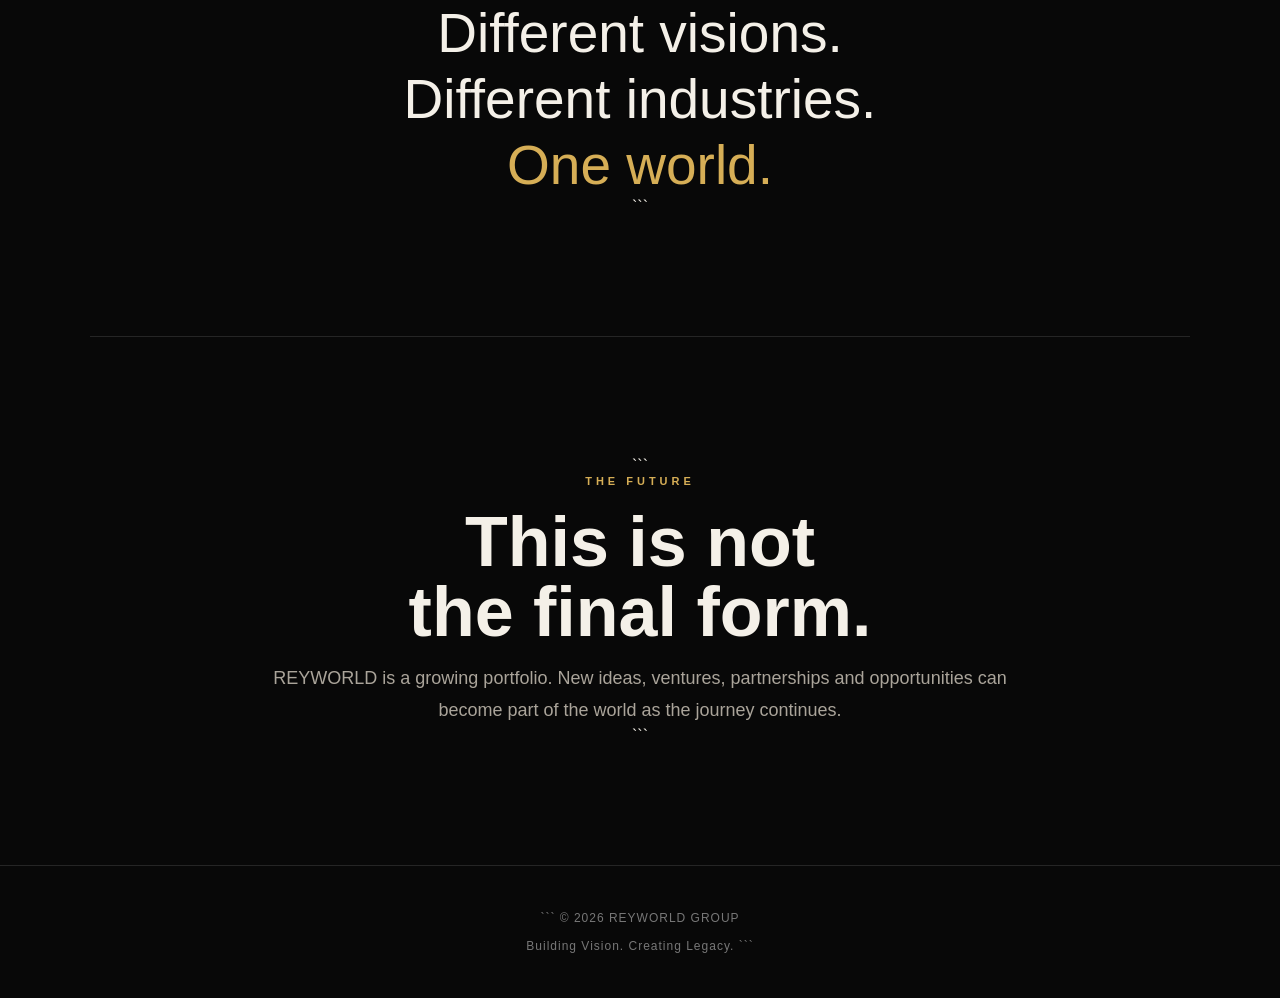
==== commit e504e62f: "Update index.html" ====
--- a/index.html
+++ b/index.html
@@ -2,7 +2,6 @@
 
 <html lang="en">
 <head>
-
 <meta charset="UTF-8">
 <meta name="viewport" content="width=device-width, initial-scale=1.0">
 
@@ -21,47 +20,42 @@
 body {
     margin: 0;
     background: #080808;
-    color: #f5f1e8;
+    color: #f4f0e8;
     font-family: Arial, Helvetica, sans-serif;
 }
 
-
-/* ==============================
+/* =========================
    NAVIGATION
-============================== */
+========================= */
 
 nav {
     position: fixed;
     top: 0;
     left: 0;
+    width: 100%;
     z-index: 1000;
-
-    width: 100%;
 
     display: flex;
     justify-content: space-between;
     align-items: center;
 
-    padding: 22px 6%;
-
-    background: rgba(8, 8, 8, 0.9);
-
-    border-bottom: 1px solid rgba(212, 175, 55, 0.18);
-
-    backdrop-filter: blur(10px);
+    padding: 24px 6%;
+
+    background: rgba(8, 8, 8, 0.92);
+    backdrop-filter: blur(12px);
+
+    border-bottom: 1px solid rgba(214, 174, 86, 0.18);
 }
 
 .logo {
-    color: #d4af37;
-
     font-size: 20px;
     font-weight: bold;
-
-    letter-spacing: 4px;
+    letter-spacing: 5px;
+    color: #d6ae56;
 }
 
 .logo span {
-    color: white;
+    color: #f4f0e8;
 }
 
 .nav-links {
@@ -70,490 +64,385 @@
 }
 
 .nav-links a {
-    color: #ddd;
-
+    color: #f4f0e8;
     text-decoration: none;
+    font-size: 13px;
+    letter-spacing: 1px;
+    transition: 0.3s;
+}
+
+.nav-links a:hover {
+    color: #d6ae56;
+}
+
+/* =========================
+   HERO
+========================= */
+
+.hero {
+    min-height: 100vh;
+
+    display: flex;
+    flex-direction: column;
+    justify-content: center;
+    align-items: center;
+
+    text-align: center;
+
+    padding: 140px 7% 100px;
+
+    background:
+        radial-gradient(
+            circle at center,
+            rgba(214, 174, 86, 0.12),
+            transparent 45%
+        ),
+        #080808;
+}
+
+.hero-small {
+    margin-bottom: 25px;
+
+    color: #d6ae56;
 
     font-size: 12px;
     font-weight: bold;
+    letter-spacing: 5px;
+    text-transform: uppercase;
+}
+
+.hero h1 {
+    margin: 0;
+
+    font-size: clamp(55px, 12vw, 150px);
+
+    line-height: 0.9;
+
+    letter-spacing: -5px;
+
+    color: #f4f0e8;
+}
+
+.hero h1 span {
+    color: #d6ae56;
+}
+
+.hero-tagline {
+    margin: 35px 0 0;
+
+    color: #aaa49a;
+
+    font-size: 18px;
+    letter-spacing: 3px;
+}
+
+.hero-button {
+    display: inline-block;
+
+    margin-top: 50px;
+
+    padding: 15px 32px;
+
+    border: 1px solid #d6ae56;
+
+    color: #d6ae56;
+
+    text-decoration: none;
+
+    font-size: 13px;
+    font-weight: bold;
+
+    letter-spacing: 2px;
+
+    transition: 0.3s;
+}
+
+.hero-button:hover {
+    background: #d6ae56;
+    color: #080808;
+}
+
+/* =========================
+   CONTENT
+========================= */
+
+.section {
+    width: min(1100px, 90%);
+    margin: auto;
+    padding: 120px 0;
+}
+
+.section-label {
+    margin-bottom: 20px;
+
+    color: #d6ae56;
+
+    font-size: 11px;
+    font-weight: bold;
+    letter-spacing: 4px;
+    text-transform: uppercase;
+}
+
+.section h2 {
+    margin: 0 0 30px;
+
+    font-size: clamp(38px, 6vw, 70px);
+
+    line-height: 1;
+
+    color: #f4f0e8;
+}
+
+.section p {
+    max-width: 760px;
+
+    color: #aaa49a;
+
+    font-size: 18px;
+    line-height: 1.8;
+}
+
+/* =========================
+   STATEMENT
+========================= */
+
+.statement {
+    border-top: 1px solid #252525;
+    border-bottom: 1px solid #252525;
+
+    text-align: center;
+}
+
+.statement p {
+    margin: auto;
+
+    max-width: 850px;
+
+    font-size: clamp(28px, 5vw, 55px);
+
+    line-height: 1.2;
+
+    color: #f4f0e8;
+}
+
+.statement span {
+    color: #d6ae56;
+}
+
+/* =========================
+   GROWTH
+========================= */
+
+.growth {
+    text-align: center;
+}
+
+.growth h2 {
+    margin-bottom: 15px;
+}
+
+.growth p {
+    margin: auto;
+}
+
+/* =========================
+   FOOTER
+========================= */
+
+footer {
+    padding: 45px 6%;
+
+    border-top: 1px solid #252525;
+
+    text-align: center;
+
+    color: #777;
+
+    font-size: 12px;
 
     letter-spacing: 1px;
-
-    transition: 0.3s;
-}
-
-.nav-links a:hover {
-    color: #d4af37;
-}
-
-
-/* ==============================
-   HERO
-============================== */
-
-.hero {
-    min-height: 100vh;
+}
+
+/* =====================================================
+   REY AI BUTTON
+===================================================== */
+
+#rey-ai-button {
+    position: fixed;
+
+    right: 25px;
+    bottom: 25px;
+
+    z-index: 9999;
 
     display: flex;
     align-items: center;
-    justify-content: center;
-
-    position: relative;
-
-    padding: 120px 7% 80px;
-
-    overflow: hidden;
-
-    background:
-        radial-gradient(
-            circle at 50% 40%,
-            rgba(212, 175, 55, 0.08),
-            transparent 35%
-        ),
-        #080808;
-}
-
-.hero::before {
-    content: "";
-
-    position: absolute;
-
-    width: 600px;
-    height: 600px;
-
-    border: 1px solid rgba(212, 175, 55, 0.12);
-
-    border-radius: 50%;
-
-    left: 50%;
-    top: 50%;
-
-    transform: translate(-50%, -50%);
-}
-
-.hero-content {
-    position: relative;
-    z-index: 2;
-
-    width: min(1100px, 100%);
-
-    text-align: center;
-}
-
-.eyebrow {
-    display: inline-block;
-
-    margin-bottom: 25px;
-
-    color: #d4af37;
-
-    font-size: 11px;
-    font-weight: bold;
-
-    letter-spacing: 4px;
-
-    text-transform: uppercase;
-}
-
-.hero h1 {
-    margin: 0;
-
-    color: white;
-
-    font-size: clamp(65px, 13vw, 170px);
-
-    line-height: 0.82;
-
-    letter-spacing: -5px;
-
-    font-weight: 900;
-}
-
-.hero h1 span {
-    color: #d4af37;
-}
-
-.hero-subtitle {
-    margin: 35px auto 0;
-
-    max-width: 620px;
-
-    color: #bdb8ac;
-
-    font-size: 18px;
-
-    line-height: 1.7;
-
-    letter-spacing: 1px;
-}
-
-.hero-button {
-    display: inline-block;
-
-    margin-top: 40px;
-
-    padding: 15px 30px;
-
-    border: 1px solid #d4af37;
-
-    color: #d4af37;
-
-    text-decoration: none;
+    gap: 9px;
+
+    padding: 15px 21px;
+
+    background: #d6ae56;
+    color: #080808;
+
+    border: none;
+    border-radius: 50px;
 
     font-size: 12px;
     font-weight: bold;
 
-    letter-spacing: 2px;
+    letter-spacing: 1.5px;
+
+    cursor: pointer;
+
+    box-shadow:
+        0 10px 35px rgba(0,0,0,0.45);
 
     transition: 0.3s;
 }
 
-.hero-button:hover {
-    background: #d4af37;
-    color: #080808;
-}
-
-
-/* ==============================
-   STATEMENT
-============================== */
-
-.statement {
-    padding: 120px 7%;
-
-    border-top: 1px solid #24211a;
-    border-bottom: 1px solid #24211a;
-
-    text-align: center;
-}
-
-.statement p {
-    width: min(850px, 100%);
-
-    margin: auto;
-
-    color: #ddd7ca;
-
-    font-size: clamp(25px, 4vw, 48px);
-
-    line-height: 1.25;
-
-    letter-spacing: -1px;
-}
-
-.statement span {
-    color: #d4af37;
-}
-
-
-/* ==============================
-   GROWTH
-============================== */
-
-.growth {
-    width: min(1100px, 88%);
-
-    margin: auto;
-
-    padding: 110px 0;
-}
-
-.growth-label {
-    color: #d4af37;
-
-    font-size: 10px;
-    font-weight: bold;
-
-    letter-spacing: 3px;
-
-    text-transform: uppercase;
-}
-
-.growth h2 {
-    margin: 15px 0 25px;
-
-    color: white;
-
-    font-size: clamp(38px, 6vw, 70px);
-
-    line-height: 1;
-}
-
-.growth p {
-    max-width: 700px;
-
-    color: #aaa59b;
-
-    font-size: 17px;
-
-    line-height: 1.8;
-}
-
-.growth-link {
-    display: inline-block;
-
-    margin-top: 25px;
-
-    color: #d4af37;
-
-    text-decoration: none;
-
-    font-size: 12px;
-    font-weight: bold;
-
-    letter-spacing: 2px;
-}
-
-.growth-link:hover {
-    text-decoration: underline;
-}
-
-
-/* ==============================
-   FOOTER
-============================== */
-
-footer {
-    padding: 45px 7%;
-
-    border-top: 1px solid #24211a;
-
+#rey-ai-button:hover {
+    transform: translateY(-4px);
+
+    background: #f0cb79;
+
+    box-shadow:
+        0 15px 40px rgba(214,174,86,0.3);
+}
+
+/* =====================================================
+   REY AI WINDOW
+===================================================== */
+
+#rey-ai-window {
+    position: fixed;
+
+    right: 25px;
+    bottom: 90px;
+
+    z-index: 9998;
+
+    width: 360px;
+    max-width: calc(100vw - 30px);
+
+    height: 500px;
+    max-height: calc(100vh - 120px);
+
+    display: none;
+    flex-direction: column;
+
+    overflow: hidden;
+
+    background: #111;
+
+    border: 1px solid rgba(214,174,86,0.35);
+
+    box-shadow:
+        0 25px 70px rgba(0,0,0,0.65);
+}
+
+/* AI HEADER */
+
+.rey-header {
     display: flex;
     justify-content: space-between;
     align-items: center;
 
-    gap: 20px;
-}
-
-footer p {
-    margin: 0;
-
-    color: #77736b;
-
-    font-size: 11px;
-
-    letter-spacing: 1px;
-}
-
-.footer-brand {
-    color: #d4af37;
-
-    font-size: 12px;
+    padding: 20px;
+
+    background: #151515;
+
+    border-bottom: 1px solid #292929;
+}
+
+.rey-title {
+    color: #d6ae56;
+
+    font-size: 14px;
     font-weight: bold;
 
     letter-spacing: 2px;
 }
 
-
-/* ==============================
-   REY AI BUTTON
-============================== */
-
-#rey-ai-button {
-    position: fixed;
-
-    right: 25px;
-    bottom: 25px;
-
-    z-index: 9999;
-
-    padding: 15px 21px;
-
-    border: 1px solid #d4af37;
-    border-radius: 50px;
-
-    background: #0b0b0b;
-
-    color: #d4af37;
-
-    font-size: 12px;
-    font-weight: bold;
-
-    letter-spacing: 1px;
+.rey-status {
+    margin-top: 5px;
+
+    color: #777;
+
+    font-size: 9px;
+
+    letter-spacing: 1.5px;
+}
+
+#rey-close {
+    background: none;
+    border: none;
+
+    color: #aaa;
+
+    font-size: 22px;
 
     cursor: pointer;
-
-    box-shadow: 0 12px 35px rgba(0,0,0,0.45);
-
-    transition: 0.3s;
-}
-
-#rey-ai-button:hover {
-    background: #d4af37;
-
-    color: #080808;
-
-    transform: translateY(-3px);
-}
-
-
-/* ==============================
-   REY AI WINDOW
-============================== */
-
-#rey-ai-window {
-    position: fixed;
-
-    right: 25px;
-    bottom: 85px;
-
-    z-index: 9998;
-
-    width: 370px;
-    max-width: calc(100vw - 30px);
-
-    height: 520px;
-
-    display: none;
-    flex-direction: column;
-
-    overflow: hidden;
-
-    background: #0d0d0d;
-
-    border: 1px solid #3b321c;
-
-    box-shadow:
-        0 25px 80px rgba(0,0,0,0.7);
-}
-
-
-/* AI HEADER */
-
-.rey-header {
-    display: flex;
-
-    justify-content: space-between;
-    align-items: center;
-
-    padding: 19px;
-
-    background: #111;
-
-    border-bottom: 1px solid #332b17;
-}
-
-.rey-brand {
-    display: flex;
-
-    align-items: center;
-
-    gap: 11px;
-}
-
-.rey-symbol {
-    width: 38px;
-    height: 38px;
-
-    display: flex;
-
-    justify-content: center;
-    align-items: center;
-
-    border: 1px solid #d4af37;
-
-    color: #d4af37;
-
-    font-weight: bold;
-}
-
-.rey-title {
-    color: white;
-
-    font-size: 13px;
-    font-weight: bold;
-
-    letter-spacing: 1px;
-}
-
-.rey-status {
-    margin-top: 4px;
-
-    color: #777;
-
-    font-size: 9px;
-}
-
-#rey-close {
-    border: none;
-
-    background: none;
-
-    color: #777;
-
-    font-size: 22px;
-
-    cursor: pointer;
-}
-
-#rey-close:hover {
-    color: white;
-}
-
-
-/* MESSAGES */
+}
+
+/* AI MESSAGES */
 
 #rey-messages {
     flex: 1;
 
     overflow-y: auto;
 
-    padding: 18px;
+    padding: 20px;
 }
 
 .rey-message {
-    max-width: 88%;
-
-    margin-bottom: 13px;
-
-    padding: 12px 14px;
-
-    font-size: 12px;
-
-    line-height: 1.65;
-}
-
-.rey-message.bot {
-    background: #151515;
-
-    border-left: 2px solid #d4af37;
-
-    color: #d5d5d5;
-}
-
-.rey-message.user {
-    margin-left: auto;
-
-    background: #d4af37;
+    margin-bottom: 15px;
+
+    padding: 13px 15px;
+
+    border-radius: 4px;
+
+    font-size: 13px;
+
+    line-height: 1.6;
+}
+
+.rey-bot {
+    background: #1b1b1b;
+
+    border-left: 2px solid #d6ae56;
+
+    color: #ddd;
+}
+
+.rey-user {
+    background: #d6ae56;
 
     color: #080808;
 
-    font-weight: bold;
-}
-
+    margin-left: 35px;
+}
 
 /* QUICK BUTTONS */
 
 .rey-quick {
     display: flex;
-
     flex-wrap: wrap;
 
-    gap: 6px;
-
-    margin-top: 13px;
+    gap: 7px;
+
+    padding: 0 20px 15px;
 }
 
 .rey-quick button {
-    padding: 7px 9px;
-
-    border: 1px solid #4b4121;
+    padding: 8px 10px;
 
     background: transparent;
 
-    color: #d4af37;
-
-    font-size: 9px;
+    border: 1px solid #444;
+
+    color: #aaa;
+
+    font-size: 10px;
 
     cursor: pointer;
 
@@ -561,54 +450,40 @@
 }
 
 .rey-quick button:hover {
-    background: #d4af37;
-
-    color: #080808;
-}
-
+    border-color: #d6ae56;
+    color: #d6ae56;
+}
 
 /* INPUT */
 
 .rey-input-area {
     display: flex;
 
-    padding: 11px;
-
-    background: #111;
-
-    border-top: 1px solid #332b17;
+    border-top: 1px solid #292929;
 }
 
 #rey-input {
     flex: 1;
 
-    min-width: 0;
-
-    padding: 12px;
-
-    border: 1px solid #302d24;
+    padding: 15px;
+
+    background: #0d0d0d;
+
+    border: none;
 
     outline: none;
 
-    background: #181818;
-
     color: white;
 
-    font-size: 12px;
-}
-
-#rey-input:focus {
-    border-color: #d4af37;
+    font-size: 13px;
 }
 
 #rey-send {
-    width: 48px;
-
-    margin-left: 7px;
-
-    border: 1px solid #d4af37;
-
-    background: #d4af37;
+    padding: 0 18px;
+
+    background: #d6ae56;
+
+    border: none;
 
     color: #080808;
 
@@ -617,63 +492,51 @@
     cursor: pointer;
 }
 
-
-/* ==============================
+/* =========================
    MOBILE
-============================== */
+========================= */
 
 @media (max-width: 700px) {
 
     nav {
-        padding: 18px 20px;
-
-        flex-direction: column;
-
+        padding: 20px;
+    }
+
+    .nav-links {
         gap: 15px;
     }
 
-    .nav-links {
-        gap: 17px;
+    .nav-links a {
+        font-size: 11px;
     }
 
     .hero {
-        padding: 130px 25px 80px;
+        padding-left: 20px;
+        padding-right: 20px;
     }
 
     .hero h1 {
-        font-size: 65px;
-
         letter-spacing: -3px;
     }
 
-    .hero-subtitle {
-        font-size: 15px;
-    }
-
-    .statement {
-        padding: 80px 25px;
-    }
-
-    .growth {
-        padding: 80px 0;
-    }
-
-    footer {
-        flex-direction: column;
-
-        align-items: flex-start;
-    }
-
-    #rey-ai-button {
-        right: 16px;
-        bottom: 16px;
+    .hero-tagline {
+        font-size: 14px;
+    }
+
+    .section {
+        padding: 85px 0;
     }
 
     #rey-ai-window {
         right: 15px;
-        bottom: 75px;
-
-        height: 500px;
+        bottom: 85px;
+
+        width: calc(100vw - 30px);
+    }
+
+    #rey-ai-button {
+        right: 15px;
+        bottom: 15px;
     }
 
 }
@@ -684,9 +547,9 @@
 
 <body>
 
-<!-- ==============================
+<!-- =========================
      NAVIGATION
-============================== -->
+========================= -->
 
 <nav>
 
@@ -697,82 +560,95 @@
 
 <div class="nav-links">
 
-    <a href="about.html">
-        About
-    </a>
-
-    <a href="businesses.html">
-        Businesses
-    </a>
-
-    <a href="contact.html">
-        Contact
-    </a>
+    <a href="about.html">About</a>
+
+    <a href="businesses.html">Businesses</a>
+
+    <a href="contact.html">Contact</a>
 
 </div>
 ```
 
 </nav>
 
-<!-- ==============================
+<!-- =========================
      HERO
-============================== -->
+========================= -->
 
 <section class="hero">
 
 ```
-<div class="hero-content">
-
-    <div class="eyebrow">
-        REYWORLD GROUP
-    </div>
-
-    <h1>
-        REY<span>WORLD</span>
-    </h1>
-
-    <p class="hero-subtitle">
-        Building Vision. Creating Legacy.
-    </p>
-
-    <a
-        href="about.html"
-        class="hero-button"
-    >
-        ENTER THE WORLD →
-    </a>
-
+<div class="hero-small">
+    REYWORLD GROUP
 </div>
+
+<h1>
+    REY<span>WORLD</span>
+</h1>
+
+<p class="hero-tagline">
+    Building Vision. Creating Legacy.
+</p>
+
+<a href="about.html" class="hero-button">
+    ENTER THE WORLD →
+</a>
 ```
 
 </section>
 
-<!-- ==============================
+<!-- =========================
+     INTRO
+========================= -->
+
+<section class="section">
+
+```
+<div class="section-label">
+    The Beginning
+</div>
+
+<h2>
+    More than<br>
+    a business.
+</h2>
+
+<p>
+    REYWORLD GROUP brings different ventures together under one identity,
+    creating a space where business, creativity and ambition can grow
+    side by side.
+</p>
+```
+
+</section>
+
+<!-- =========================
      STATEMENT
-============================== -->
-
-<section class="statement">
+========================= -->
+
+<section class="section statement">
 
 ```
 <p>
-    A growing world of
-    <span>business</span>,
-    creativity and ambition —
-    built to become something bigger.
+    Different visions.
+    <br>
+    Different industries.
+    <br>
+    <span>One world.</span>
 </p>
 ```
 
 </section>
 
-<!-- ==============================
+<!-- =========================
      GROWTH
-============================== -->
-
-<section class="growth">
-
-```
-<div class="growth-label">
-    The journey continues
+========================= -->
+
+<section class="section growth">
+
+```
+<div class="section-label">
+    The Future
 </div>
 
 <h2>
@@ -781,76 +657,53 @@
 </h2>
 
 <p>
-    REYWORLD GROUP brings different ventures together
-    under one identity while giving each one room to
-    develop, grow and create its own legacy.
+    REYWORLD is a growing portfolio. New ideas, ventures,
+    partnerships and opportunities can become part of the world
+    as the journey continues.
 </p>
-
-<a
-    href="businesses.html"
-    class="growth-link"
->
-    EXPLORE THE BUSINESSES →
-</a>
 ```
 
 </section>
 
-<!-- ==============================
+<!-- =========================
      FOOTER
-============================== -->
+========================= -->
 
 <footer>
 
 ```
-<div class="footer-brand">
-    REYWORLD GROUP
-</div>
-
-<p>
-    Building Vision. Creating Legacy.
-</p>
-
-<p>
-    © 2026 REYWORLD GROUP
-</p>
+© 2026 REYWORLD GROUP
+<br><br>
+Building Vision. Creating Legacy.
 ```
 
 </footer>
 
-<!-- ==============================
+<!-- =====================================================
      REY AI BUTTON
-============================== -->
+===================================================== -->
 
 <button id="rey-ai-button">
     ✦ ASK REY
 </button>
 
-<!-- ==============================
-     REY AI WINDOW
-============================== -->
+<!-- =====================================================
+     REY AI CHAT WINDOW
+===================================================== -->
 
 <div id="rey-ai-window">
 
 ```
 <div class="rey-header">
 
-    <div class="rey-brand">
-
-        <div class="rey-symbol">
-            R
+    <div>
+
+        <div class="rey-title">
+            REY AI
         </div>
 
-        <div>
-
-            <div class="rey-title">
-                REY AI
-            </div>
-
-            <div class="rey-status">
-                REYWORLD GROUP ASSISTANT
-            </div>
-
+        <div class="rey-status">
+            REYWORLD GROUP ASSISTANT
         </div>
 
     </div>
@@ -864,51 +717,44 @@
 
 <div id="rey-messages">
 
-    <div class="rey-message bot">
-
-        👋🏽 Hey! I'm <strong>REY AI</strong>.
-
+    <div class="rey-message rey-bot">
+
+        Hey 👋🏾 I'm REY, the REYWORLD GROUP assistant.
         <br><br>
-
-        Ask me anything about REYWORLD GROUP
-        or one of the businesses in the portfolio.
-
-        <div class="rey-quick">
-
-            <button onclick="reyQuick('What is REYWORLD GROUP?')">
-                REYWORLD
-            </button>
-
-            <button onclick="reyQuick('What businesses are part of REYWORLD?')">
-                Businesses
-            </button>
-
-            <button onclick="reyQuick('What does Magma Pools do?')">
-                Magma Pools
-            </button>
-
-            <button onclick="reyQuick('Tell me about Colmad Auto.')">
-                Colmad Auto
-            </button>
-
-            <button onclick="reyQuick('What cars are available?')">
-                Auto Sales
-            </button>
-
-        </div>
+        Ask me about our businesses, services or how to contact them.
 
     </div>
 
 </div>
 
 
+<div class="rey-quick">
+
+    <button onclick="reyQuick('What businesses are part of REYWORLD?')">
+        Businesses
+    </button>
+
+    <button onclick="reyQuick('Tell me about Magma Pools')">
+        Magma Pools
+    </button>
+
+    <button onclick="reyQuick('Tell me about Tony & Brian Projects')">
+        Tony & Brian
+    </button>
+
+    <button onclick="reyQuick('Tell me about Colmad Auto')">
+        Colmad Auto
+    </button>
+
+</div>
+
+
 <div class="rey-input-area">
 
     <input
+        type="text"
         id="rey-input"
-        type="text"
-        placeholder="Ask about REYWORLD..."
-        autocomplete="off"
+        placeholder="Ask REY something..."
     >
 
     <button id="rey-send">
@@ -920,251 +766,163 @@
 
 </div>
 
-<!-- ==============================
+<!-- =====================================================
      REY AI JAVASCRIPT
-============================== -->
+===================================================== -->
 
 <script>
 
-
-/* ==============================
-   REY AI KNOWLEDGE
-============================== */
+const reyButton = document.getElementById("rey-ai-button");
+const reyWindow = document.getElementById("rey-ai-window");
+const reyClose = document.getElementById("rey-close");
+
+const reyInput = document.getElementById("rey-input");
+const reySend = document.getElementById("rey-send");
+
+const reyMessages = document.getElementById("rey-messages");
+
+
+/* OPEN REY */
+
+reyButton.addEventListener("click", function() {
+
+    reyWindow.style.display = "flex";
+
+    reyInput.focus();
+
+});
+
+
+/* CLOSE REY */
+
+reyClose.addEventListener("click", function() {
+
+    reyWindow.style.display = "none";
+
+});
+
+
+/* ADD MESSAGE */
+
+function addReyMessage(message, type) {
+
+    const div = document.createElement("div");
+
+    div.className = "rey-message " + type;
+
+    div.innerHTML = message;
+
+    reyMessages.appendChild(div);
+
+    reyMessages.scrollTop = reyMessages.scrollHeight;
+
+}
+
+
+/* BUSINESS KNOWLEDGE */
 
 const reyKnowledge = {
 
-    reyworld: `
-        REYWORLD GROUP is a growing portfolio of businesses
-        and ventures.
-
-        Its slogan is "Building Vision. Creating Legacy."
-
-        REYWORLD brings different ventures together under one
-        identity while allowing each business to maintain its
-        own identity.
+    group: `
+        <strong>REYWORLD GROUP</strong> is a growing portfolio
+        bringing different ventures together under one identity.
+        <br><br>
+        The group focuses on business, creativity, development
+        and new opportunities.
     `,
 
-
     businesses: `
-        REYWORLD GROUP currently features:
-
-        Tony & Brian Projects,
-        Magma Pools,
-        Colmad Auto,
-        Auto Sales,
-        MOB Records
-        and Slatt Clothing.
-
-        The portfolio is growing and additional ventures may
-        be introduced in the future.
+        REYWORLD currently features:
+        <br><br>
+        • Tony & Brian Projects<br>
+        • Magma Pools<br>
+        • Colmad Auto<br>
+        • Auto Sales<br>
+        • MOB Records<br>
+        • Slatt Clothing
     `,
 
-
     tony: `
-        Tony & Brian Projects is a registered construction
-        company with more than 20 years of experience in
-        the building industry.
-
-        Services include house renovations, shop renovations,
-        building projects, construction and development,
-        and renovation projects.
-
-        Address:
-        60 North Road, Table View, 7441.
-
-        Areas:
-        Milnerton, Groot Constantia, Cape Town and Durbanville.
-
-        Phone:
-        084 783 3719.
-
-        Email:
-        brianmhondoro@gmail.com.
+        <strong>Tony & Brian Projects</strong> is a registered
+        construction company with more than 20 years of experience
+        in the building industry.
+        <br><br>
+        They work on house renovations, shop renovations,
+        building projects, construction and development.
+        <br><br>
+        Location: 60 North Road, Table View, 7441
+        <br>
+        Phone: 084 783 3719
     `,
 
-
     magma: `
-        Magma Pools provides:
-
-        Pool Construction,
-        Pool Installation,
-        Pool Cleaning,
-        Pool Maintenance
-        and Water Features.
-
-        Phone:
-        084 651 8219.
-
-        Email:
-        Magmapools8@gmail.com.
-
-        Tagline:
-        "Built to enjoy. Maintained to last."
+        <strong>Magma Pools</strong> focuses on pool construction,
+        installation, cleaning and maintenance.
+        <br><br>
+        They also work with water features.
+        <br><br>
+        Phone: 084 651 8219
+        <br>
+        Email: Magmapools8@gmail.com
     `,
 
-
     colmad: `
-        Colmad Auto is an automotive business based in
-        Killarney Gardens, Cape Town.
-
-        Phone:
-        084 419 5749.
-
-        WhatsApp:
-        084 419 5749.
-
-        Tagline:
-        "Quality in every detail."
+        <strong>Colmad Auto</strong> is an automotive workshop
+        based in Killarney Gardens, Cape Town.
+        <br><br>
+        Phone: 084 419 5749
+        <br>
+        WhatsApp enquiries are available through the Colmad Auto page.
     `,
 
-
     autosales: `
-        Auto Sales currently features:
-
-        2010 Chevrolet Aveo Sedan 1.6 LS Manual —
-        R45,000.
-
-        2016 BMW 320i M Sport LCI (B48) —
-        R200,000.
-
-        2012 VW Polo Sedan 1.6 TDI Manual —
-        R95,000.
-
-        Prices are slightly negotiable.
-
-        Buyers should contact the seller to confirm
-        current availability.
+        <strong>Auto Sales</strong> features vehicles available
+        for sale through the REYWORLD portfolio.
+        <br><br>
+        Visit the Auto Sales page to view the available vehicles,
+        prices and vehicle details.
     `,
 
-
     mob: `
-        MOB Records is the music side of REYWORLD GROUP.
-
-        Its tagline is:
-        "Music. Vision. Culture."
+        <strong>MOB Records</strong> is part of the REYWORLD
+        creative portfolio, focused on music, vision and culture.
     `,
 
-
     slatt: `
-        Slatt Clothing is the clothing and fashion side
-        of REYWORLD GROUP.
-
-        Its tagline is:
-        "Wear the vision."
+        <strong>Slatt Clothing</strong> is part of the REYWORLD
+        creative portfolio and represents the fashion side of
+        the group.
+    `,
+
+    contact: `
+        You can explore the individual business pages through
+        the Businesses section of the website.
+        <br><br>
+        Each business page contains its available contact
+        information and enquiry options.
     `
 
 };
 
 
-/* ==============================
-   ELEMENTS
-============================== */
-
-const reyButton =
-    document.getElementById("rey-ai-button");
-
-const reyWindow =
-    document.getElementById("rey-ai-window");
-
-const reyClose =
-    document.getElementById("rey-close");
-
-const reyInput =
-    document.getElementById("rey-input");
-
-const reySend =
-    document.getElementById("rey-send");
-
-const reyMessages =
-    document.getElementById("rey-messages");
-
-
-/* ==============================
-   OPEN CHAT
-============================== */
-
-reyButton.addEventListener("click", function() {
-
-    reyWindow.style.display = "flex";
-
-    reyInput.focus();
-
-});
-
-
-/* ==============================
-   CLOSE CHAT
-============================== */
-
-reyClose.addEventListener("click", function() {
-
-    reyWindow.style.display = "none";
-
-});
-
-
-/* ==============================
-   ADD MESSAGE
-============================== */
-
-function reyAddMessage(text, type) {
-
-    const message =
-        document.createElement("div");
-
-    message.className =
-        "rey-message " + type;
-
-    message.innerHTML =
-        text;
-
-    reyMessages.appendChild(message);
-
-    reyMessages.scrollTop =
-        reyMessages.scrollHeight;
-
-}
-
-
-/* ==============================
-   ANSWER QUESTIONS
-============================== */
+/* FIND ANSWER */
 
 function reyAnswer(question) {
 
-    const q =
-        question.toLowerCase();
-
-
-    /* REYWORLD */
+    const q = question.toLowerCase();
+
 
     if (
-        q.includes("what is reyworld") ||
-        q.includes("what does reyworld") ||
-        q.includes("about reyworld") ||
-        q.includes("reyworld group")
+        q.includes("business") ||
+        q.includes("companies") ||
+        q.includes("portfolio") ||
+        q.includes("what is reyworld")
     ) {
 
-        return reyKnowledge.reyworld;
-
-    }
-
-
-    /* BUSINESS LIST */
-
-    if (
-        q.includes("businesses") ||
-        q.includes("companies") ||
-        q.includes("what businesses") ||
-        q.includes("which businesses")
-    ) {
-
         return reyKnowledge.businesses;
 
     }
 
-
-    /* TONY & BRIAN */
 
     if (
         q.includes("tony") ||
@@ -1178,25 +936,20 @@
     }
 
 
-    /* MAGMA */
-
     if (
         q.includes("magma") ||
-        q.includes("pool") ||
-        q.includes("swimming pool")
+        q.includes("pool")
     ) {
 
         return reyKnowledge.magma;
 
     }
 
-
-    /* COLMAD */
 
     if (
         q.includes("colmad") ||
-        q.includes("automotive") ||
-        q.includes("auto workshop")
+        q.includes("auto workshop") ||
+        q.includes("mechanic")
     ) {
 
         return reyKnowledge.colmad;
@@ -1204,16 +957,11 @@
     }
 
 
-    /* AUTO SALES */
-
     if (
+        q.includes("car") ||
+        q.includes("vehicle") ||
         q.includes("auto sales") ||
-        q.includes("cars") ||
-        q.includes("car for sale") ||
-        q.includes("vehicle") ||
-        q.includes("bmw") ||
-        q.includes("polo") ||
-        q.includes("aveo")
+        q.includes("cars for sale")
     ) {
 
         return reyKnowledge.autosales;
@@ -1221,20 +969,16 @@
     }
 
 
-    /* MOB */
-
     if (
-        q.includes("mob records") ||
+        q.includes("mob") ||
         q.includes("music") ||
-        q.includes("record label")
+        q.includes("record")
     ) {
 
         return reyKnowledge.mob;
 
     }
 
-
-    /* SLATT */
 
     if (
         q.includes("slatt") ||
@@ -1247,27 +991,17 @@
     }
 
 
-    /* CONTACT */
-
     if (
         q.includes("contact") ||
         q.includes("phone") ||
-        q.includes("number") ||
+        q.includes("email") ||
         q.includes("whatsapp")
     ) {
 
-        return `
-            You can find contact information on
-            the relevant REYWORLD business page.
-
-            Ask me which business you're looking for
-            and I'll give you the available details.
-        `;
-
-    }
-
-
-    /* GREETING */
+        return reyKnowledge.contact;
+
+    }
+
 
     if (
         q.includes("hello") ||
@@ -1276,55 +1010,37 @@
     ) {
 
         return `
-            Heyyy 👋🏽
-
-            I'm REY AI.
-
-            Ask me anything about REYWORLD GROUP
-            or one of its businesses.
+            Hey 👋🏾
+            <br><br>
+            Welcome to REYWORLD GROUP.
+            What would you like to know?
         `;
 
     }
 
 
-    /* UNKNOWN */
-
     return `
-        I don't have that information yet. 🤍
-
-        Try asking me about:
-
-        REYWORLD GROUP,
-        Tony & Brian Projects,
-        Magma Pools,
-        Colmad Auto,
-        Auto Sales,
-        MOB Records
-        or Slatt Clothing.
+        I don't have that information yet.
+        <br><br>
+        Try asking me about one of our businesses,
+        services or contact details.
     `;
 
 }
 
 
-/* ==============================
-   SEND
-============================== */
-
-function reySendMessage() {
-
-    const question =
-        reyInput.value.trim();
-
+/* SEND MESSAGE */
+
+function sendReyMessage() {
+
+    const question = reyInput.value.trim();
 
     if (!question) {
         return;
     }
 
 
-    reyAddMessage(
-        question,
-        "user"
-    );
+    addReyMessage(question, "rey-user");
 
 
     reyInput.value = "";
@@ -1332,72 +1048,49 @@
 
     setTimeout(function() {
 
-        const answer =
-            reyAnswer(question);
-
-        reyAddMessage(
-            answer,
-            "bot"
-        );
-
-    }, 300);
-
-}
-
-
-/* ==============================
-   QUICK QUESTIONS
-============================== */
+        const answer = reyAnswer(question);
+
+        addReyMessage(answer, "rey-bot");
+
+    }, 350);
+
+}
+
+
+/* SEND BUTTON */
+
+reySend.addEventListener("click", sendReyMessage);
+
+
+/* ENTER KEY */
+
+reyInput.addEventListener("keydown", function(event) {
+
+    if (event.key === "Enter") {
+
+        sendReyMessage();
+
+    }
+
+});
+
+
+/* QUICK QUESTIONS */
 
 function reyQuick(question) {
 
-    reyAddMessage(
-        question,
-        "user"
-    );
+    addReyMessage(question, "rey-user");
 
 
     setTimeout(function() {
 
-        const answer =
-            reyAnswer(question);
-
-        reyAddMessage(
-            answer,
-            "bot"
-        );
-
-    }, 300);
-
-}
-
-
-/* ==============================
-   SEND BUTTON
-============================== */
-
-reySend.addEventListener(
-    "click",
-    reySendMessage
-);
-
-
-/* ==============================
-   ENTER KEY
-============================== */
-
-reyInput.addEventListener(
-    "keydown",
-    function(event) {
-
-        if (event.key === "Enter") {
-
-            reySendMessage();
-
-        }
-
-    }
-);
+        const answer = reyAnswer(question);
+
+        addReyMessage(answer, "rey-bot");
+
+    }, 350);
+
+}
 
 </script>
 
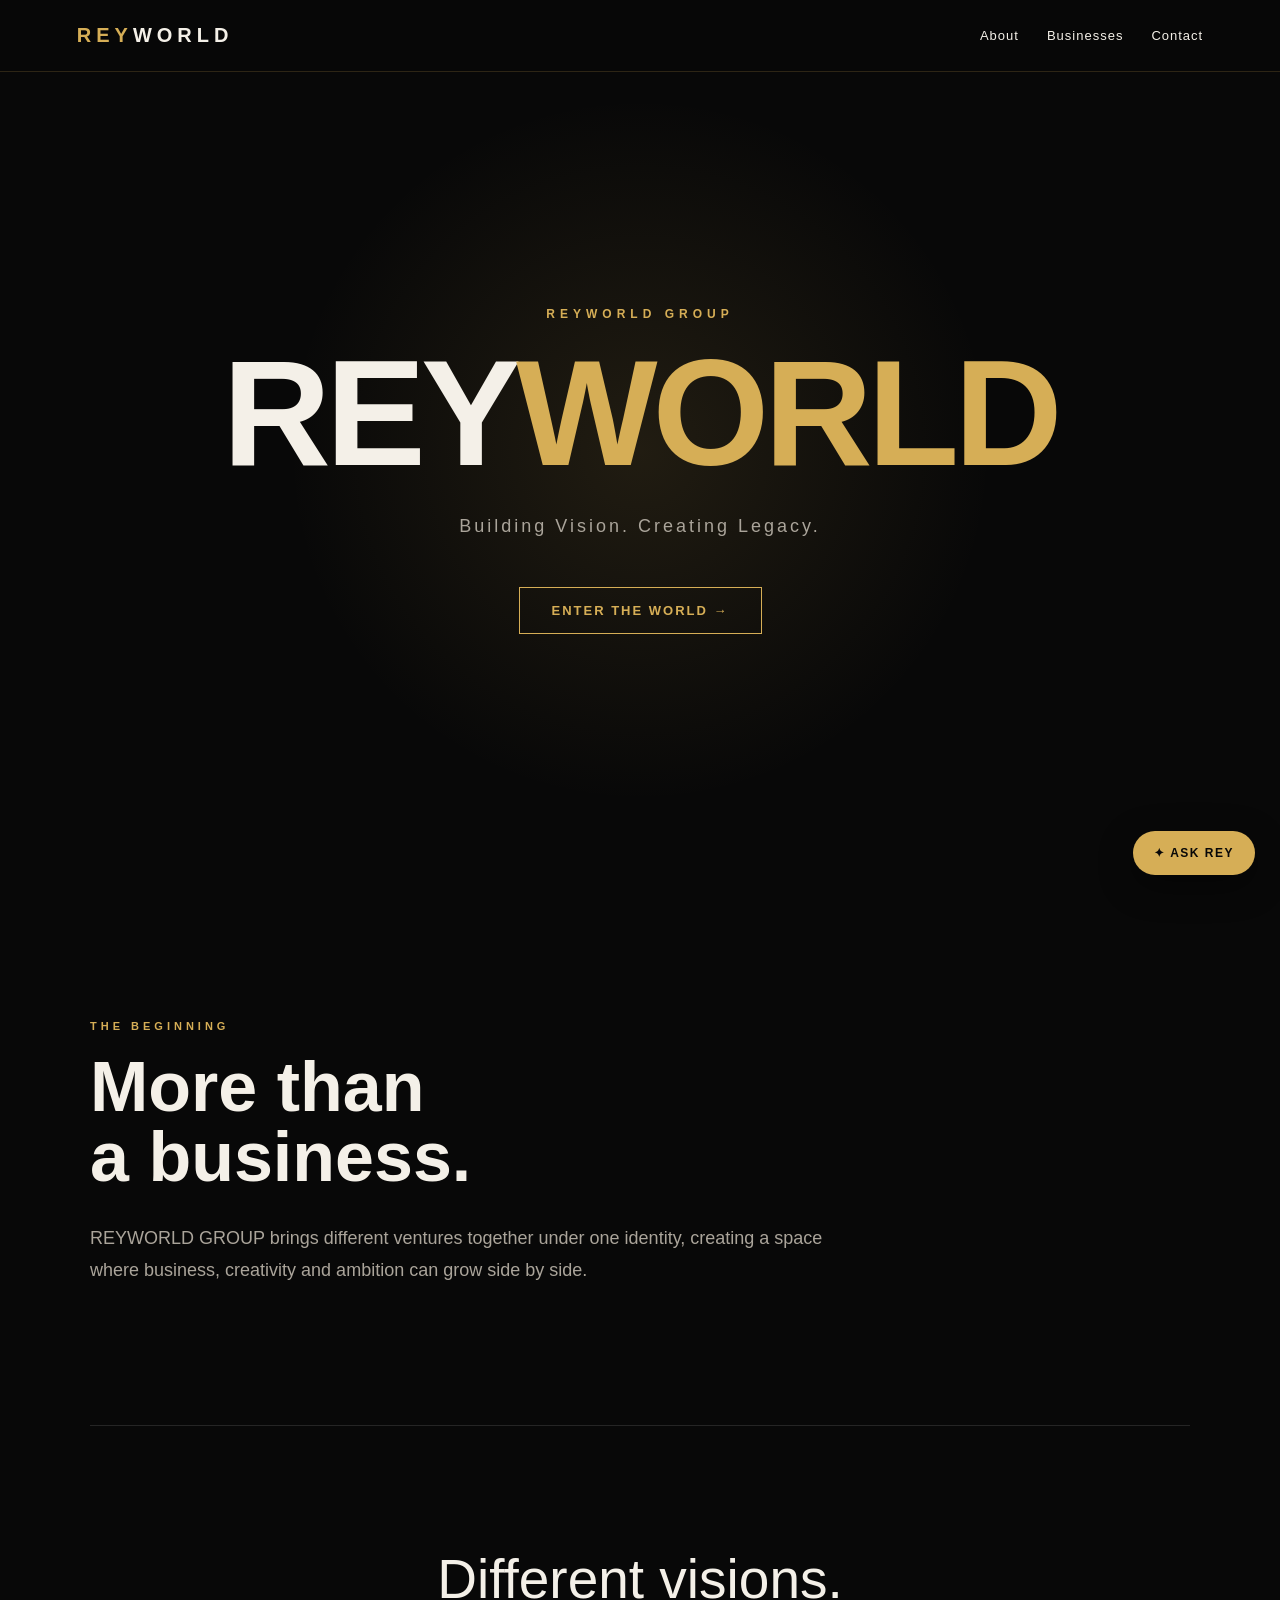
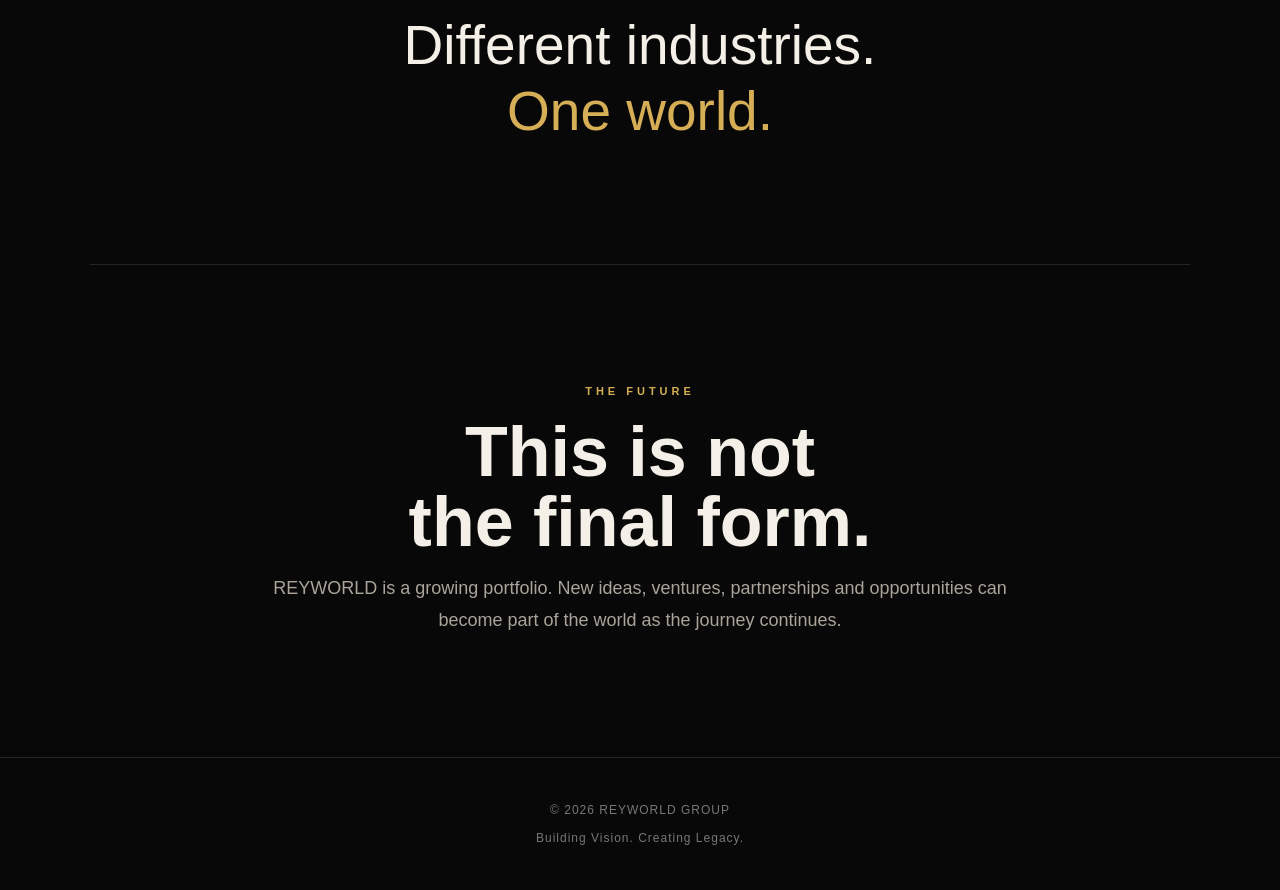
==== commit 93ca67be: "Update index.html" ====
--- a/index.html
+++ b/index.html
@@ -553,7 +553,7 @@
 
 <nav>
 
-```
+
 <div class="logo">
     REY<span>WORLD</span>
 </div>
@@ -567,7 +567,7 @@
     <a href="contact.html">Contact</a>
 
 </div>
-```
+
 
 </nav>
 
@@ -577,7 +577,7 @@
 
 <section class="hero">
 
-```
+
 <div class="hero-small">
     REYWORLD GROUP
 </div>
@@ -593,7 +593,7 @@
 <a href="about.html" class="hero-button">
     ENTER THE WORLD →
 </a>
-```
+
 
 </section>
 
@@ -603,7 +603,7 @@
 
 <section class="section">
 
-```
+
 <div class="section-label">
     The Beginning
 </div>
@@ -618,7 +618,7 @@
     creating a space where business, creativity and ambition can grow
     side by side.
 </p>
-```
+
 
 </section>
 
@@ -628,7 +628,7 @@
 
 <section class="section statement">
 
-```
+
 <p>
     Different visions.
     <br>
@@ -636,7 +636,7 @@
     <br>
     <span>One world.</span>
 </p>
-```
+
 
 </section>
 
@@ -646,7 +646,7 @@
 
 <section class="section growth">
 
-```
+
 <div class="section-label">
     The Future
 </div>
@@ -661,7 +661,7 @@
     partnerships and opportunities can become part of the world
     as the journey continues.
 </p>
-```
+
 
 </section>
 
@@ -671,11 +671,11 @@
 
 <footer>
 
-```
+
 © 2026 REYWORLD GROUP
 <br><br>
 Building Vision. Creating Legacy.
-```
+
 
 </footer>
 
@@ -693,7 +693,7 @@
 
 <div id="rey-ai-window">
 
-```
+
 <div class="rey-header">
 
     <div>
@@ -762,7 +762,7 @@
     </button>
 
 </div>
-```
+
 
 </div>
 
